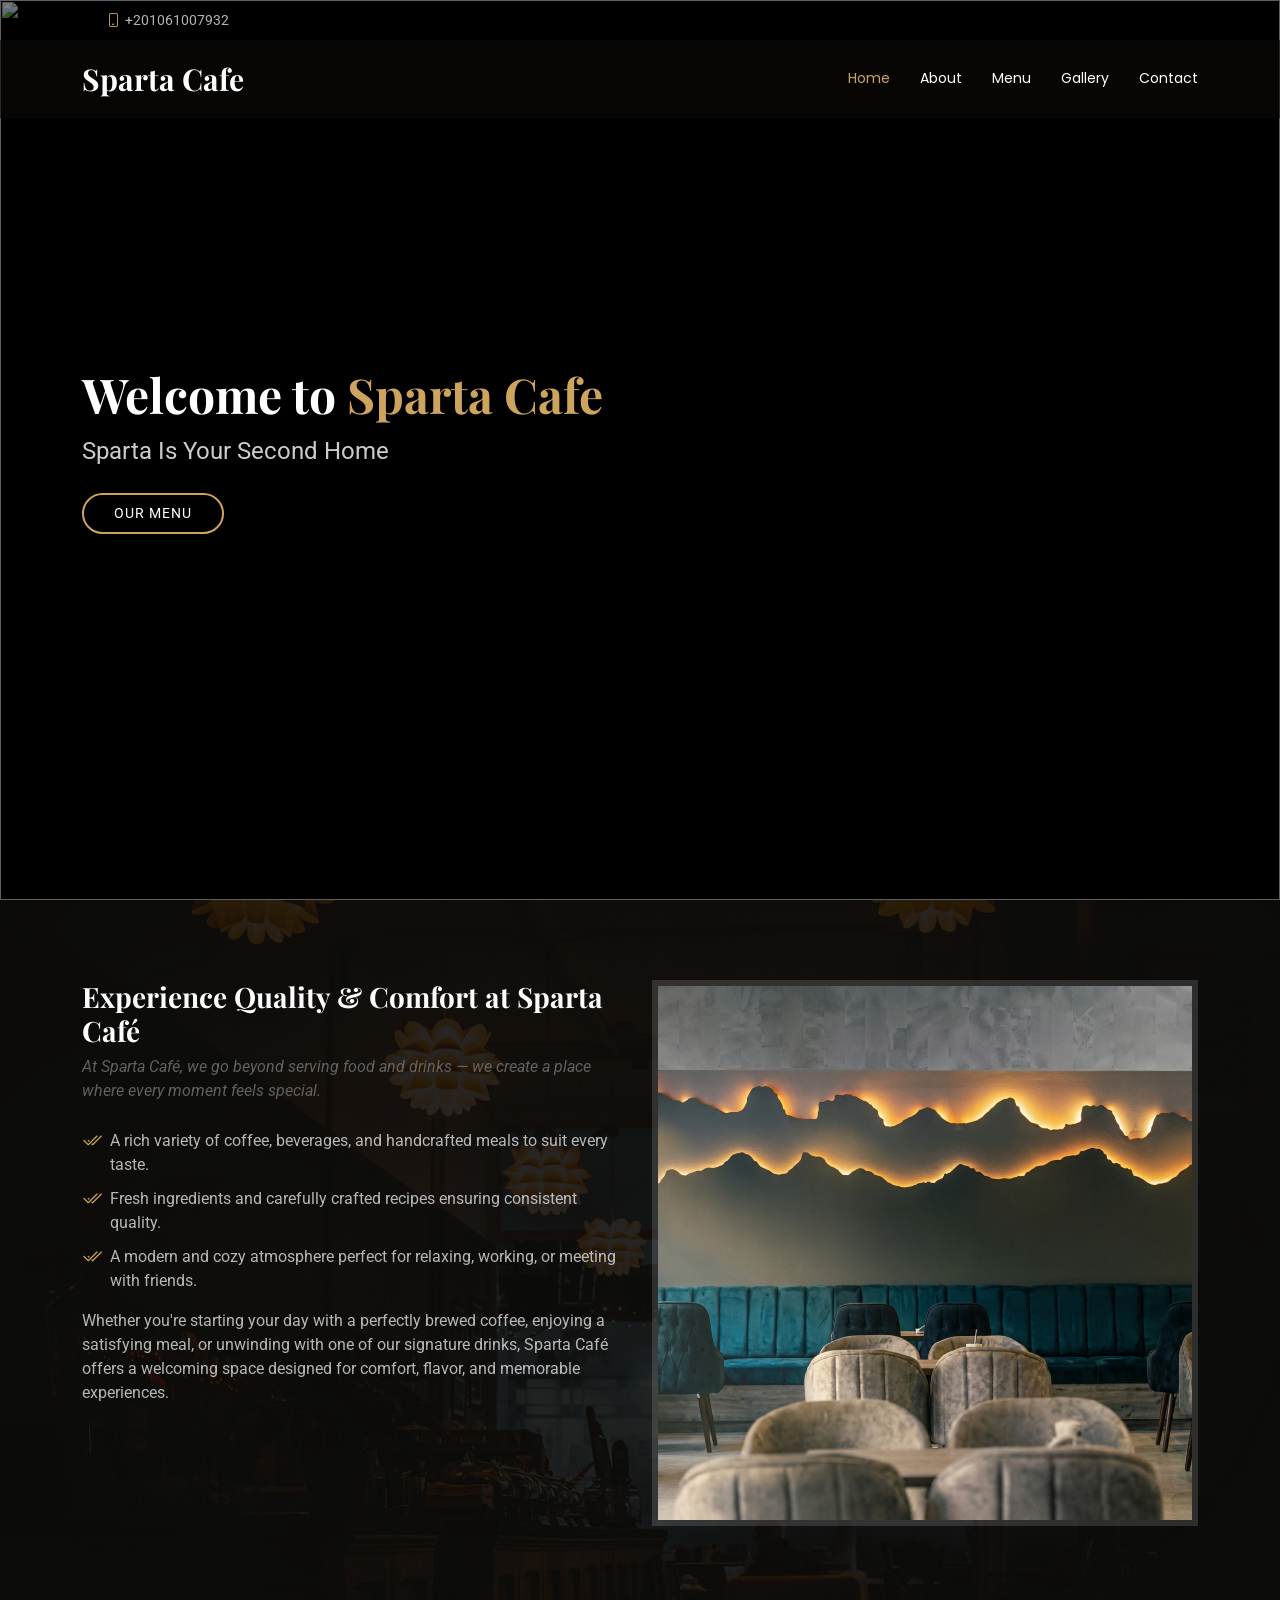
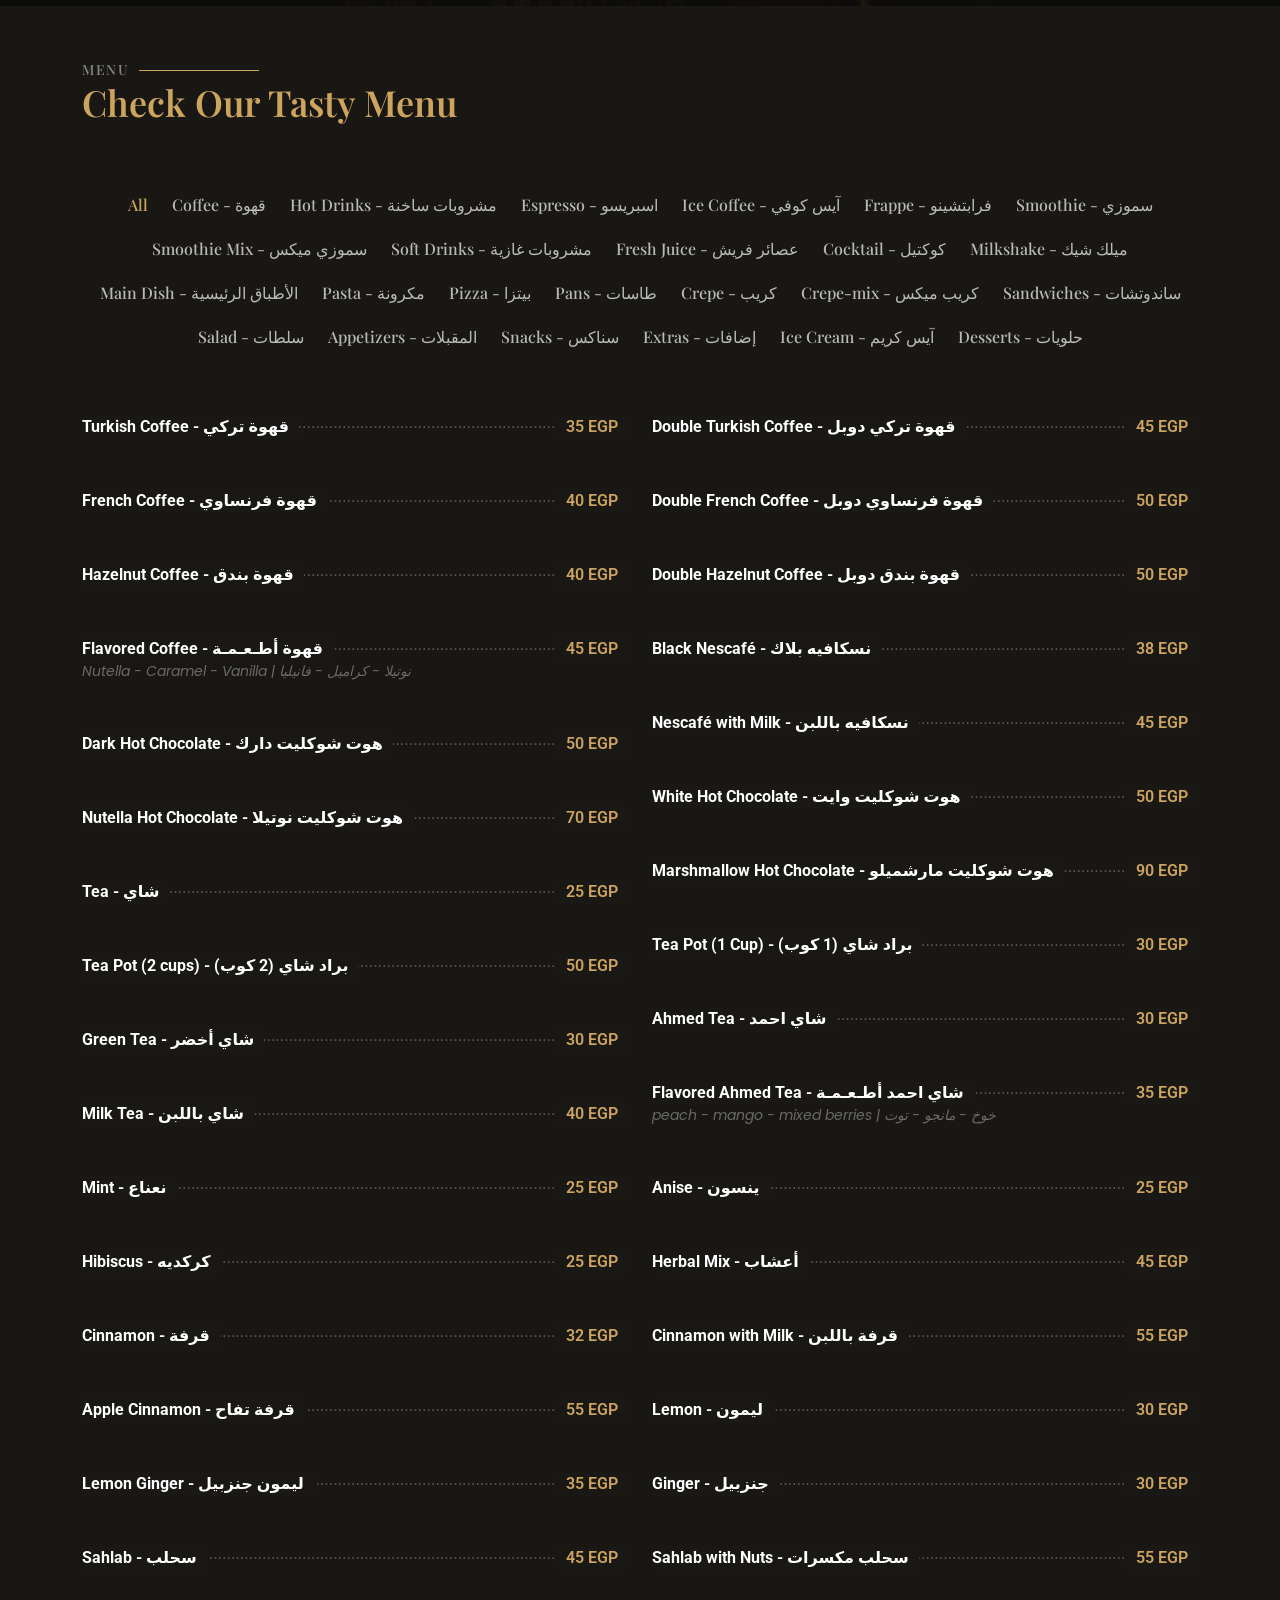
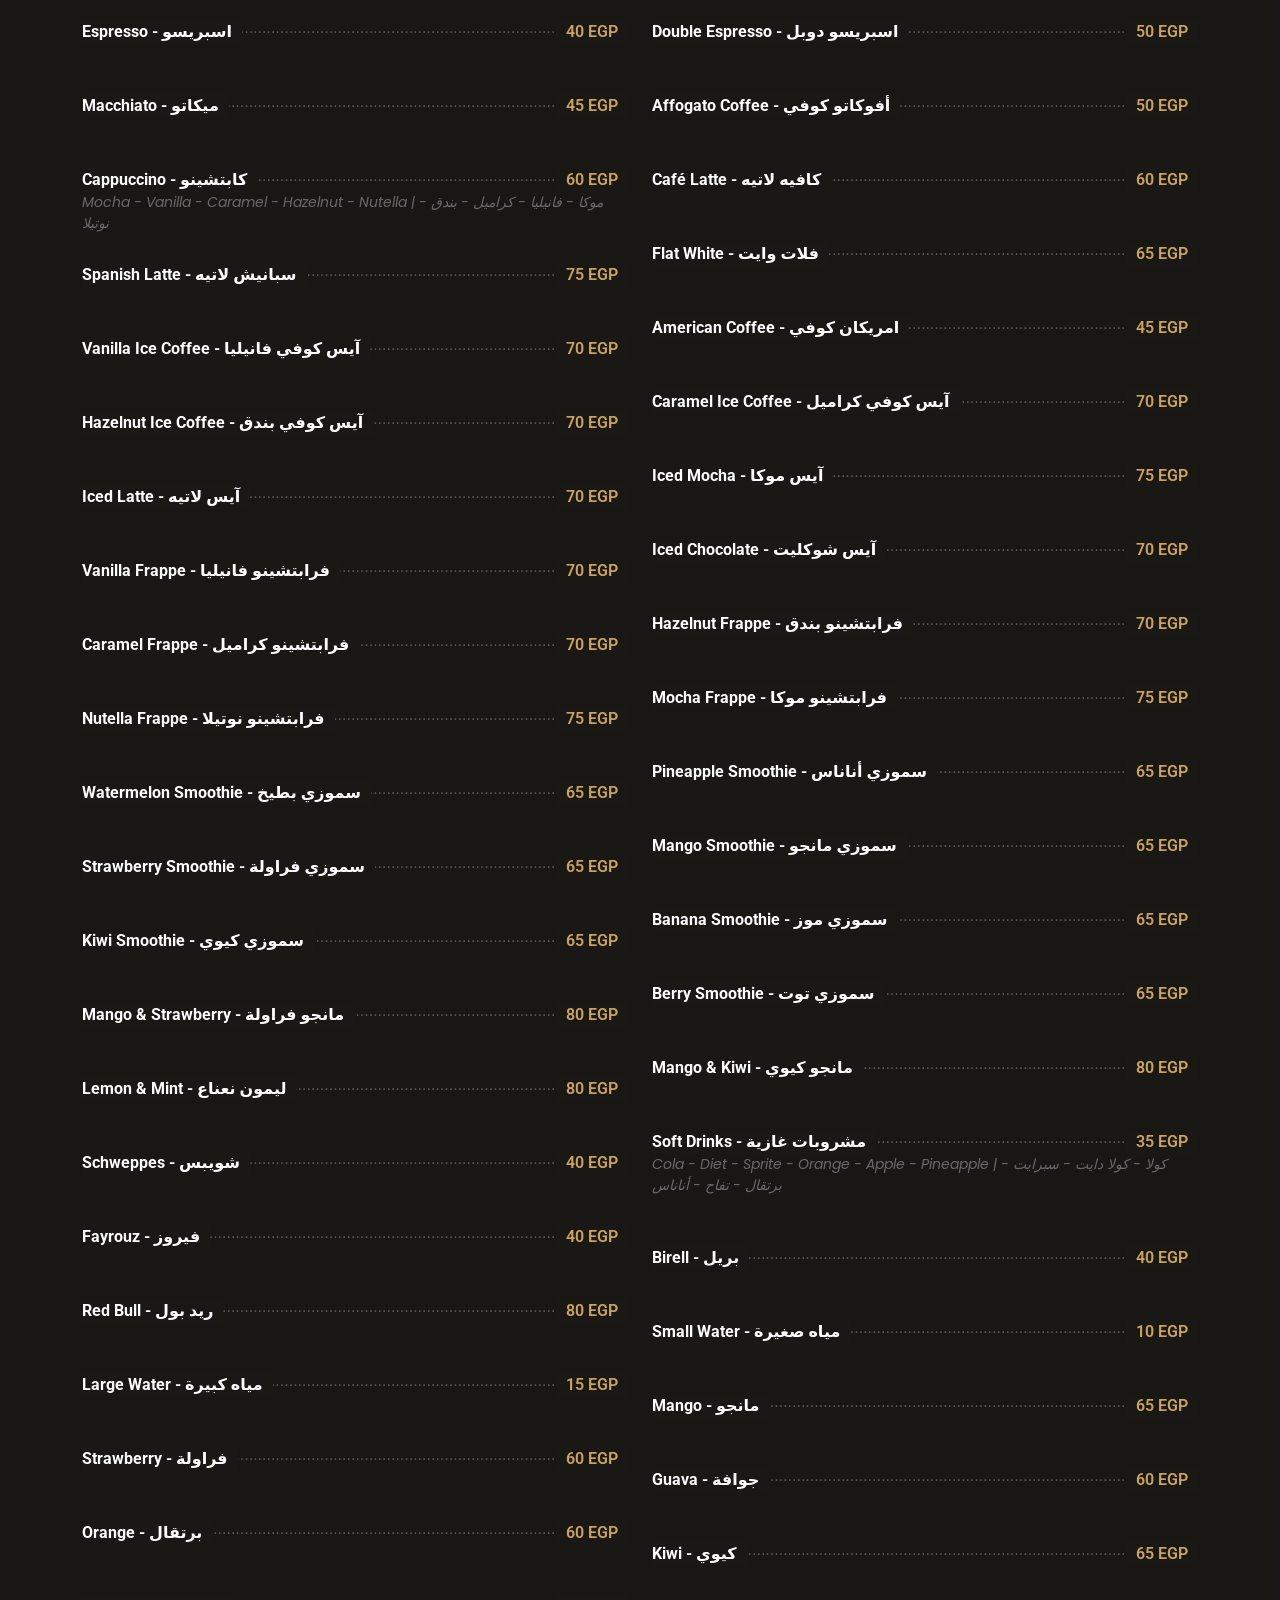
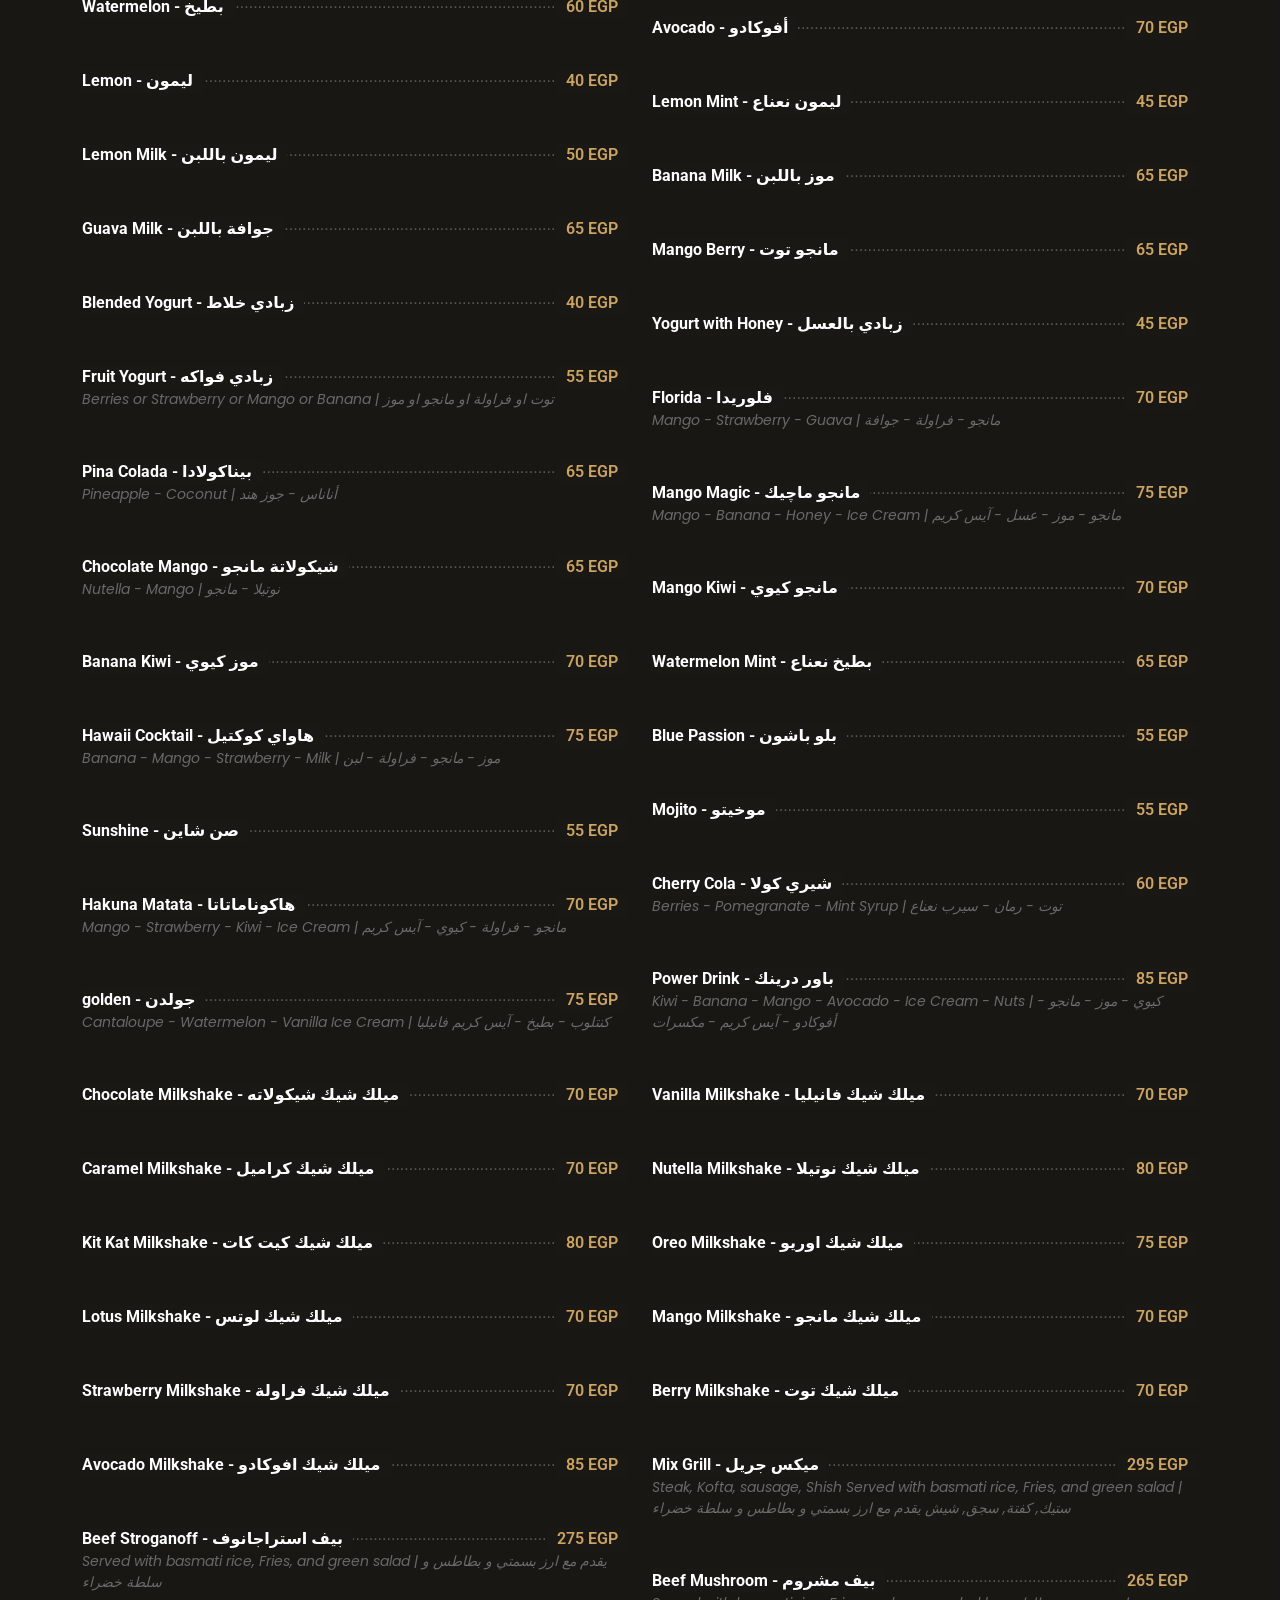
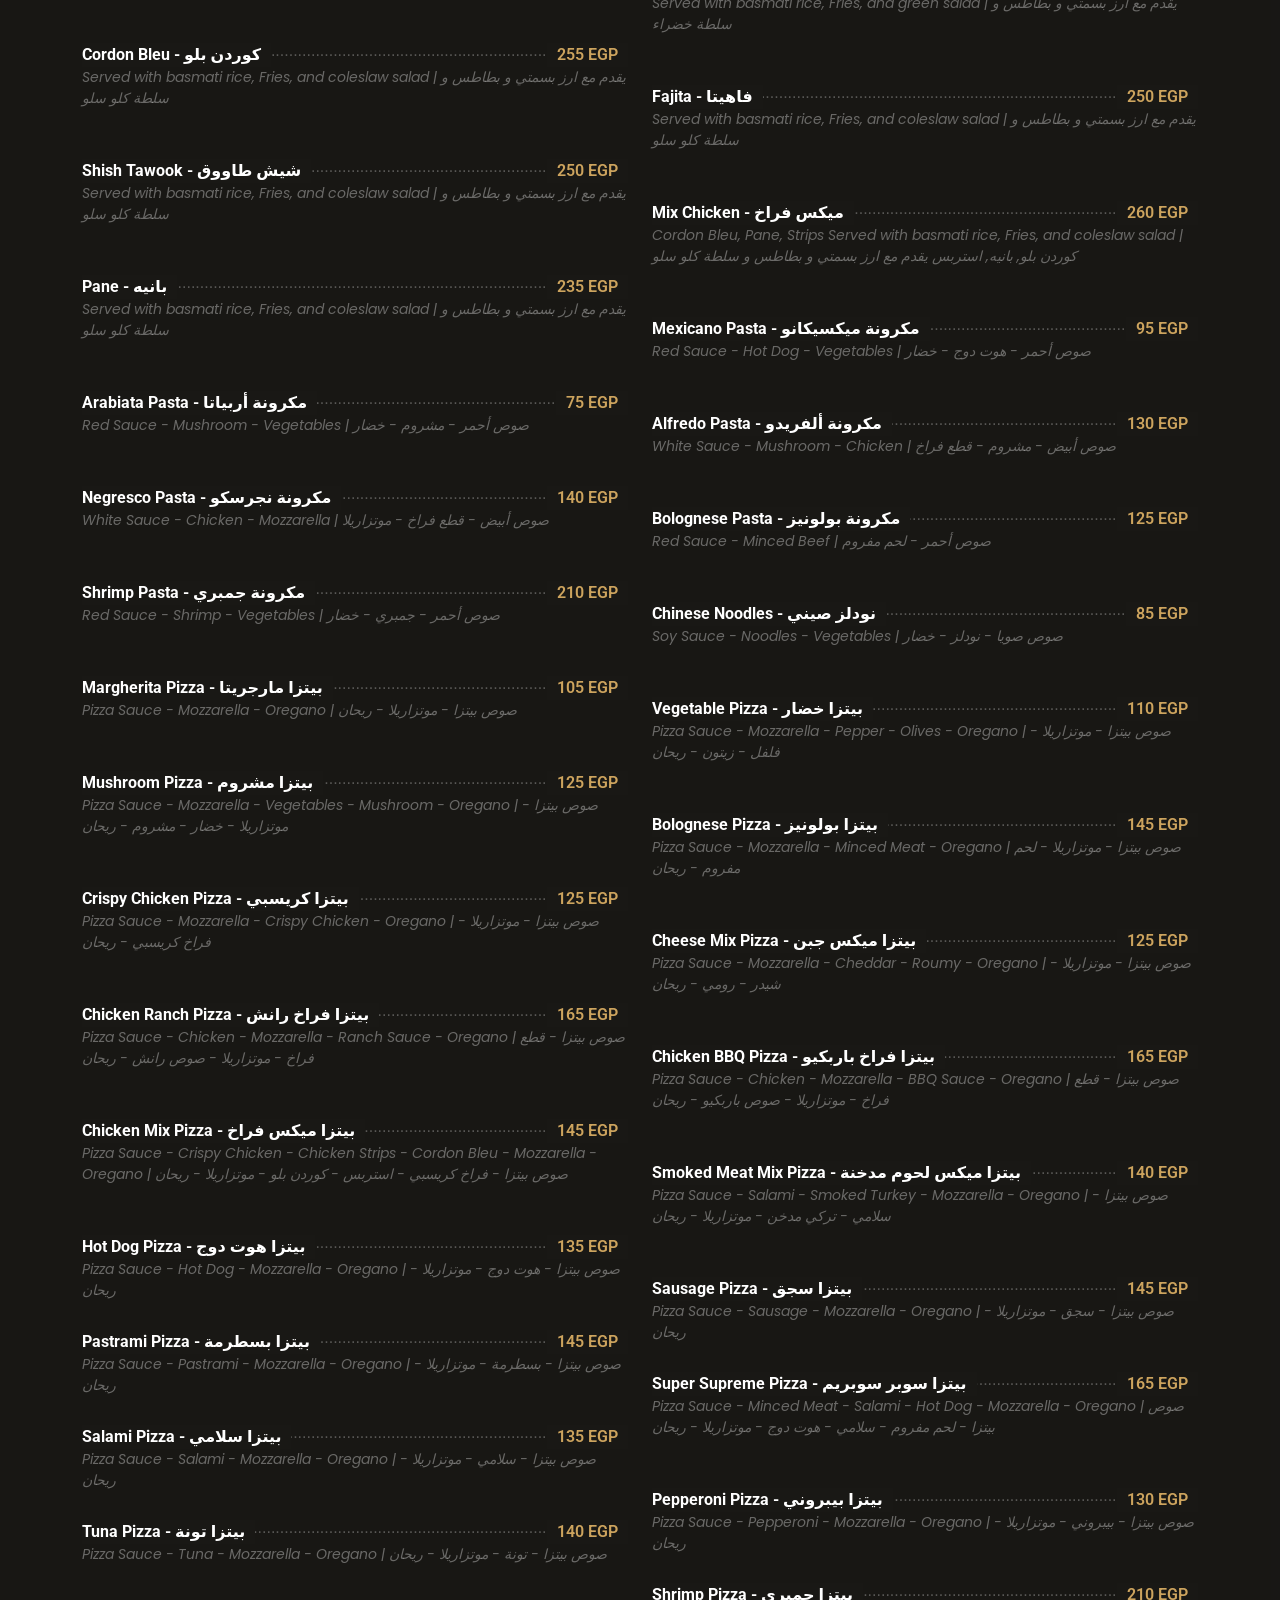
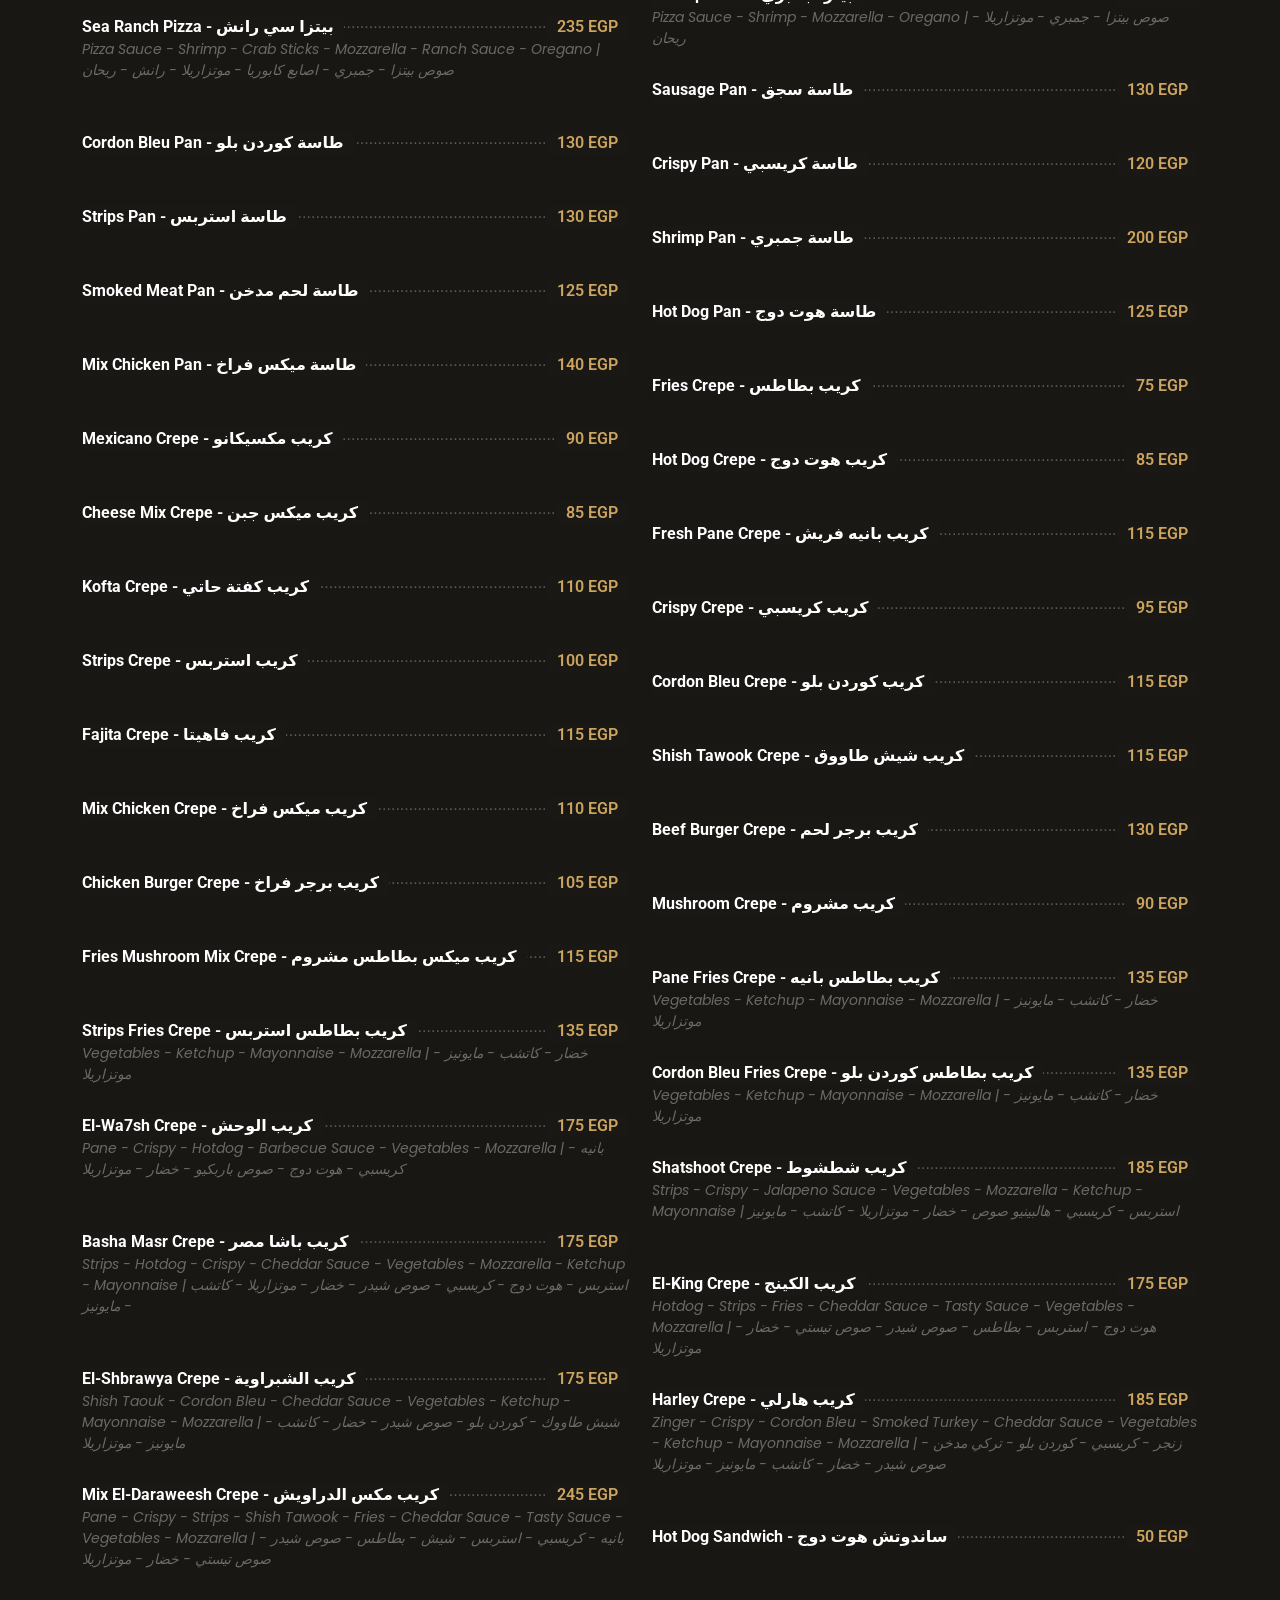
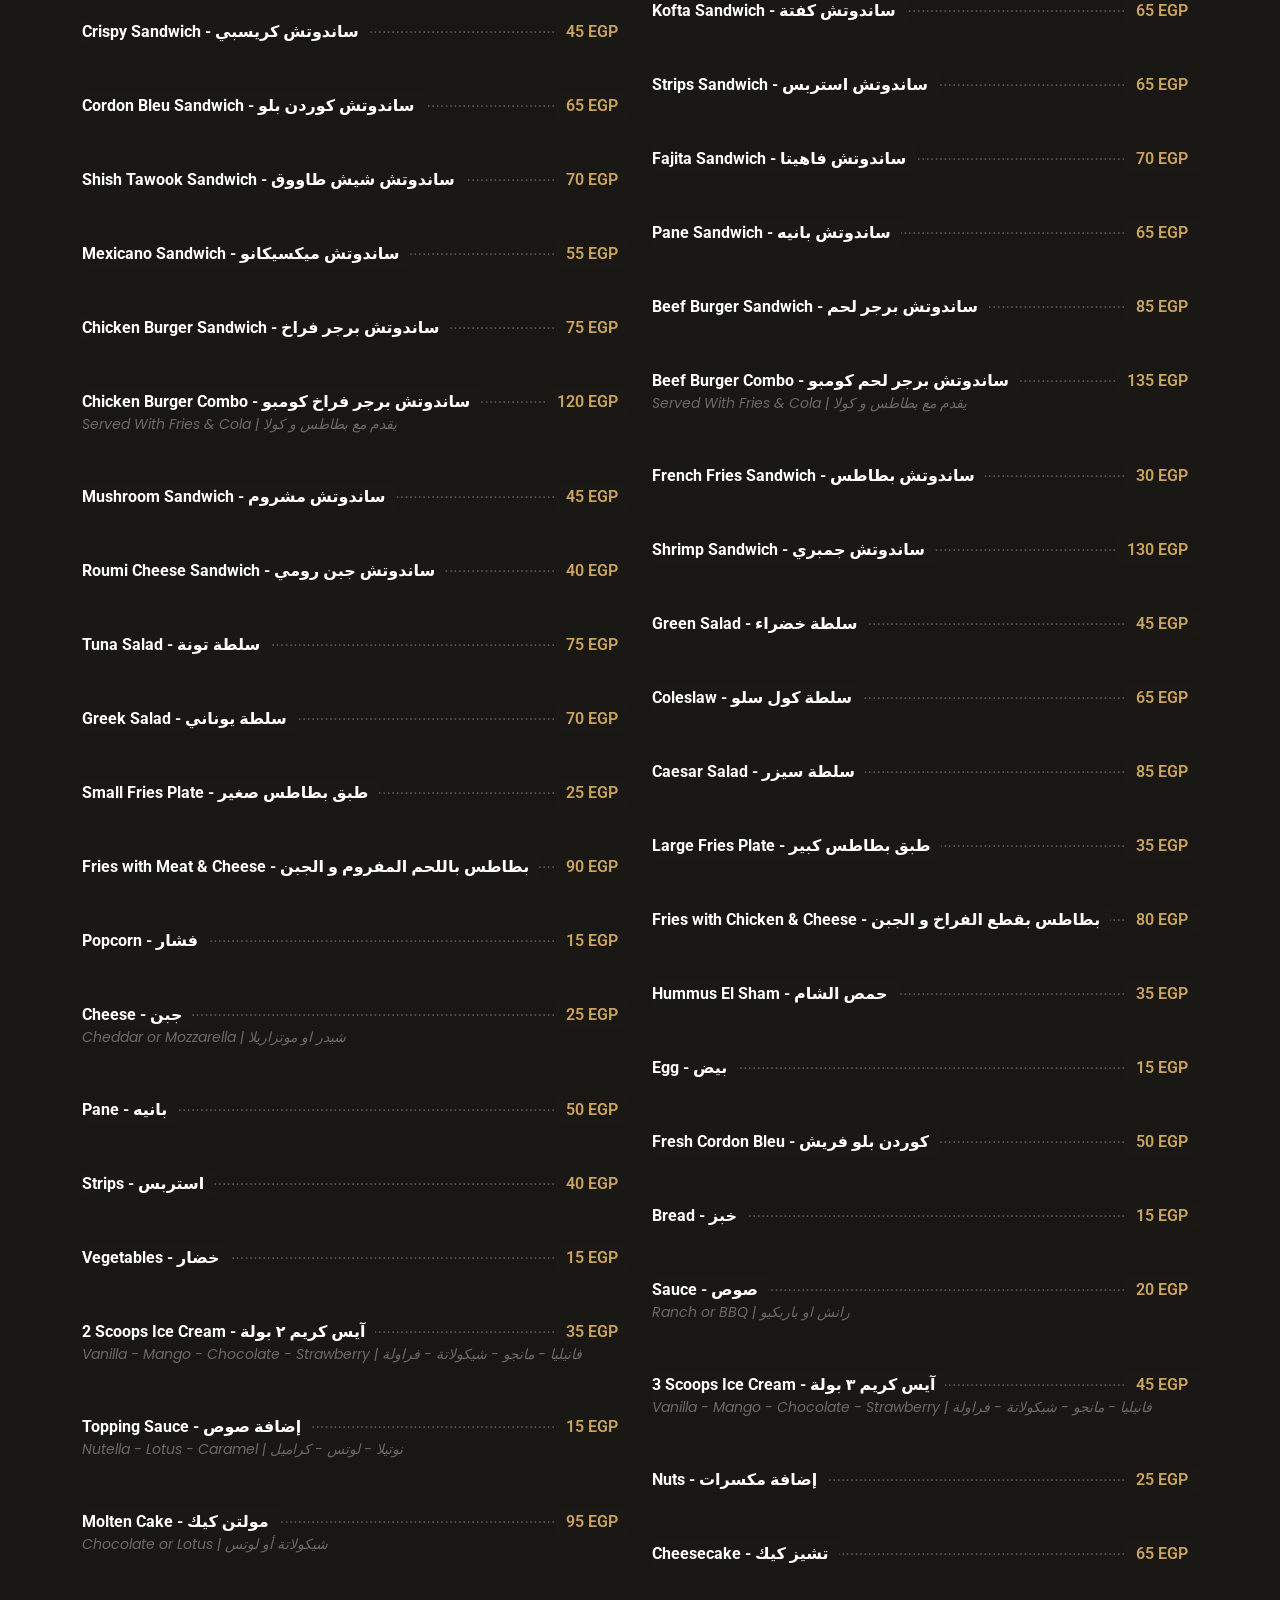
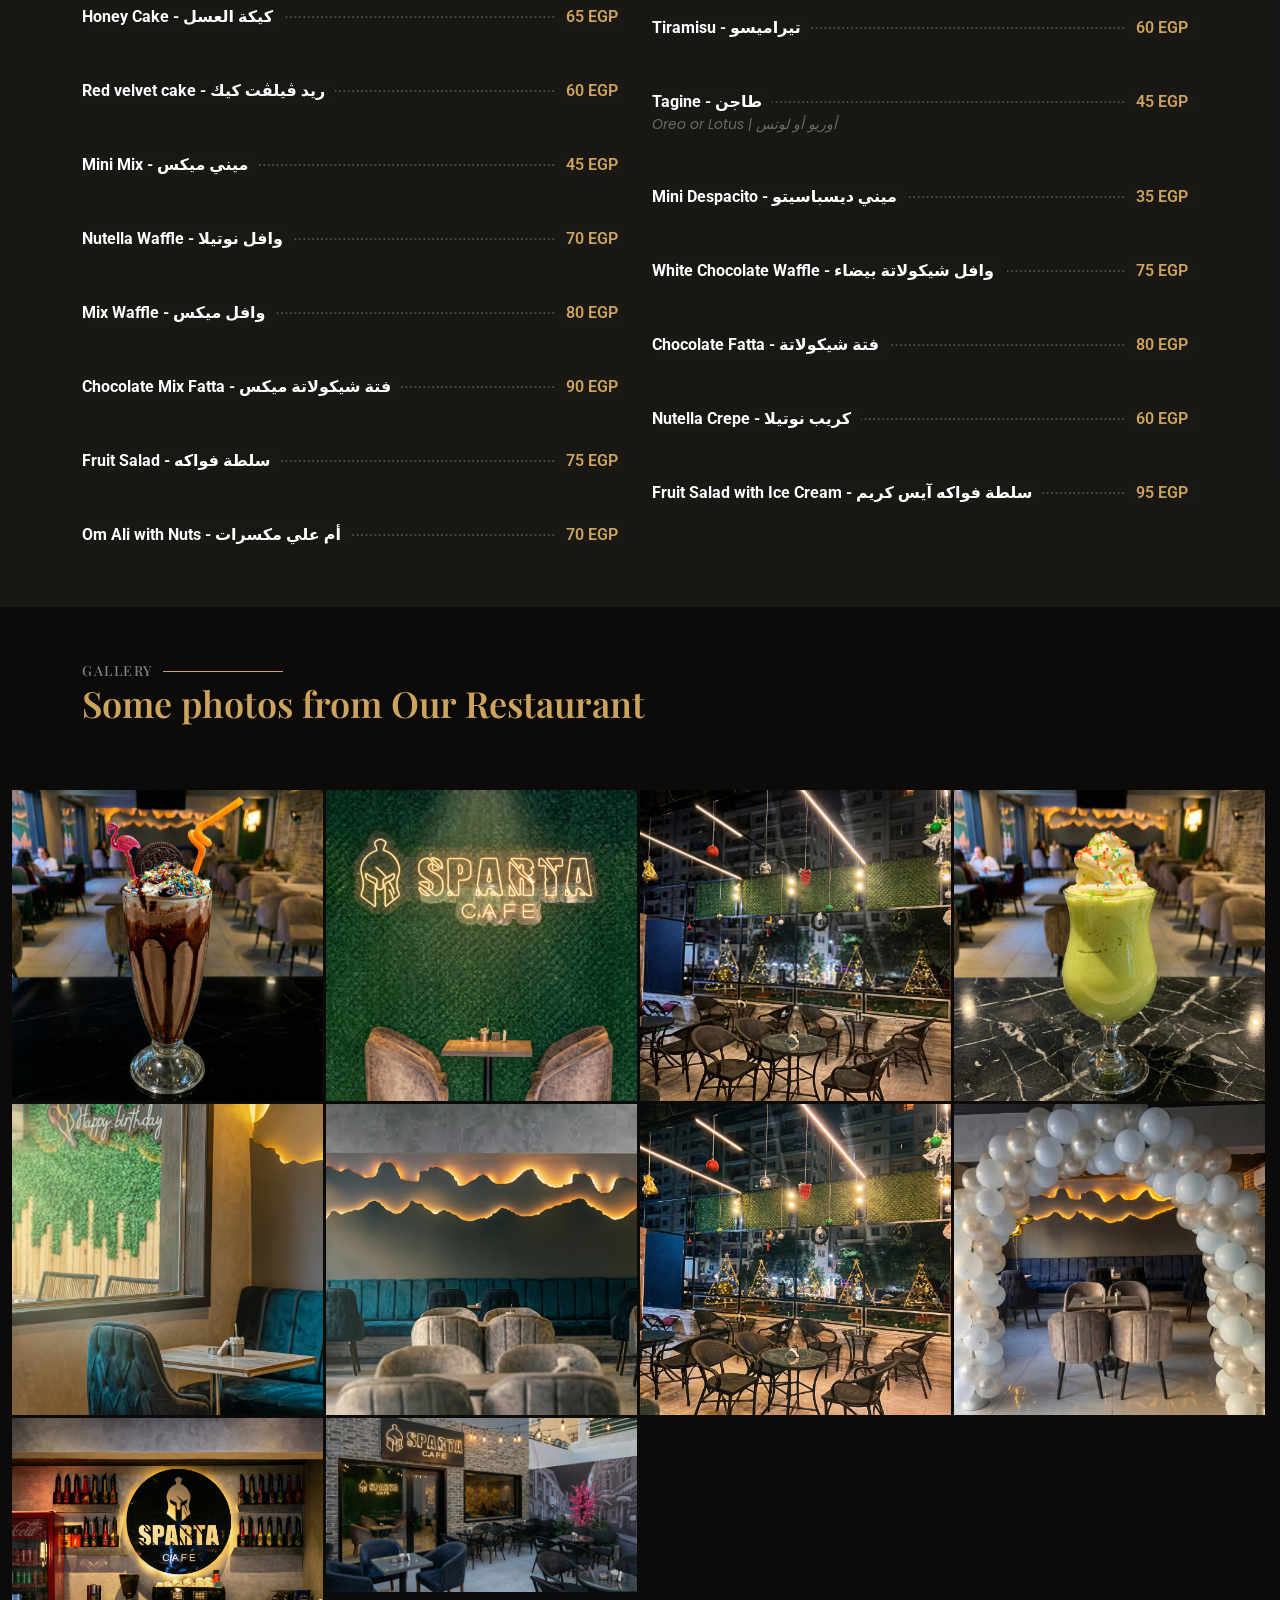
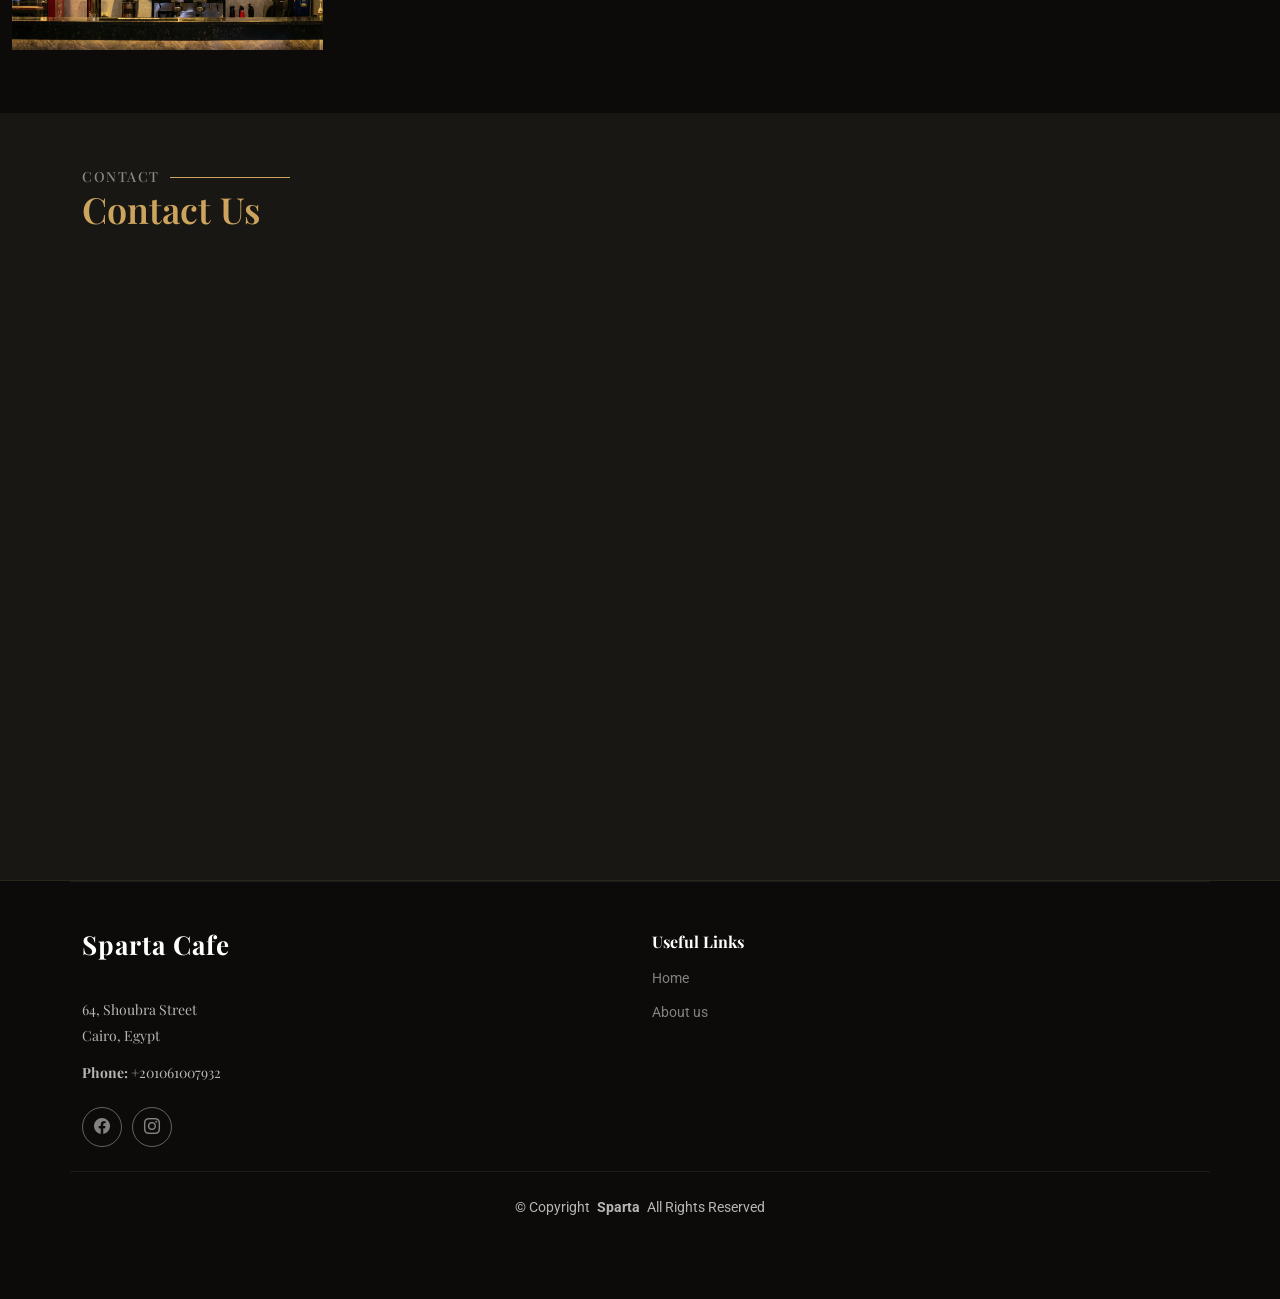
==== index.html @ 42f2d179 "first commit" ====
<!DOCTYPE html>
<html lang="en">

<head>
  <meta charset="utf-8">
  <meta content="width=device-width, initial-scale=1.0" name="viewport">
  <title>Index - Restaurantly Bootstrap Template</title>
  <meta name="description" content="">
  <meta name="keywords" content="">

  <!-- Favicons -->
  <link href="assets/img/favicon.png" rel="icon">
  <link href="assets/img/apple-touch-icon.png" rel="apple-touch-icon">

  <!-- Fonts -->
  <link href="https://fonts.googleapis.com" rel="preconnect">
  <link href="https://fonts.gstatic.com" rel="preconnect" crossorigin>
  <link href="https://fonts.googleapis.com/css2?family=Roboto:ital,wght@0,100;0,300;0,400;0,500;0,700;0,900;1,100;1,300;1,400;1,500;1,700;1,900&family=Poppins:ital,wght@0,100;0,200;0,300;0,400;0,500;0,600;0,700;0,800;0,900;1,100;1,200;1,300;1,400;1,500;1,600;1,700;1,800;1,900&family=Playfair+Display:ital,wght@0,400;0,500;0,600;0,700;0,800;0,900;1,400;1,500;1,600;1,700;1,800;1,900&display=swap" rel="stylesheet">

  <!-- Vendor CSS Files -->
  <link href="assets/vendor/bootstrap/css/bootstrap.min.css" rel="stylesheet">
  <link href="assets/vendor/bootstrap-icons/bootstrap-icons.css" rel="stylesheet">
  <link href="assets/vendor/aos/aos.css" rel="stylesheet">
  <link href="assets/vendor/glightbox/css/glightbox.min.css" rel="stylesheet">
  <link href="assets/vendor/swiper/swiper-bundle.min.css" rel="stylesheet">

  <!-- Main CSS File -->
  <link href="assets/css/main.css" rel="stylesheet">

  <!-- =======================================================
  * Template Name: Restaurantly
  * Template URL: https://bootstrapmade.com/restaurantly-restaurant-template/
  * Updated: Aug 07 2024 with Bootstrap v5.3.3
  * Author: BootstrapMade.com
  * License: https://bootstrapmade.com/license/
  ======================================================== -->
</head>

<body class="index-page">

  <header id="header" class="header fixed-top">

    <div class="topbar d-flex align-items-center">
      <div class="container d-flex justify-content-center justify-content-md-between">
        <div class="contact-info d-flex align-items-center">
          <i class="bi bi-phone d-flex align-items-center ms-4"><span>+201061007932</span></i>
        </div>
        <div class="languages d-none d-md-flex align-items-center">
       
        </div>
      </div>
    </div><!-- End Top Bar -->

    <div class="branding d-flex align-items-cente">

      <div class="container position-relative d-flex align-items-center justify-content-between">
        <a href="index.html" class="logo d-flex align-items-center me-auto me-xl-0">
          <!-- Uncomment the line below if you also wish to use an image logo -->
          <!-- <img src="assets/img/logo.png" alt=""> -->
          <h1 class="sitename">Sparta Cafe</h1>
        </a>

        <nav id="navmenu" class="navmenu">
          <ul>
            <li><a href="#hero" class="active">Home<br></a></li>
            <li><a href="#about">About</a></li>
            <li><a href="#menu">Menu</a></li>
            <li><a href="#gallery">Gallery</a></li>
          
            <li><a href="#contact">Contact</a></li>
          </ul>
          <i class="mobile-nav-toggle d-xl-none bi bi-list"></i>
        </nav>


      </div>

    </div>

  </header>

  <main class="main">

    <!-- Hero Section -->
    <section id="hero" class="hero section dark-background">

      <img src="assets/img/sparta/12.png" alt="" data-aos="fade-in">

      <div class="container hero-content">
        <div class="row">
          <div class="col-lg-8 d-flex flex-column align-items-center align-items-lg-start">
            <h2 data-aos="fade-up" data-aos-delay="100">Welcome to <span>Sparta Cafe</span></h2>
            <p data-aos="fade-up" data-aos-delay="200">Sparta Is Your Second Home</p>
            <div class="d-flex mt-4" data-aos="fade-up" data-aos-delay="300">
              <a href="#menu" class="cta-btn">Our Menu</a>
            </div>
          </div>
          <div class="col-lg-4 d-flex align-items-center justify-content-center mt-5 mt-lg-0">
          </div>
        </div>
      </div>

    </section><!-- /Hero Section -->

    <!-- About Section -->
    <section id="about" class="about section">

      <div class="container" data-aos="fade-up" data-aos-delay="100">
    
        <div class="row gy-4">
          <div class="col-lg-6 order-1 order-lg-2">
            <img src="assets/img/sparta/08.png" class="img-fluid about-img" alt="Sparta Cafe">
          </div>
    
          <div class="col-lg-6 order-2 order-lg-1 content">
            <h3>Experience Quality & Comfort at Sparta Café</h3>
    
            <p class="fst-italic">
              At Sparta Café, we go beyond serving food and drinks — we create a place where every moment feels special.
            </p>
    
            <ul>
              <li>
                <i class="bi bi-check2-all"></i>
                <span>A rich variety of coffee, beverages, and handcrafted meals to suit every taste.</span>
              </li>
              <li>
                <i class="bi bi-check2-all"></i>
                <span>Fresh ingredients and carefully crafted recipes ensuring consistent quality.</span>
              </li>
              <li>
                <i class="bi bi-check2-all"></i>
                <span>A modern and cozy atmosphere perfect for relaxing, working, or meeting with friends.</span>
              </li>
            </ul>
    
            <p>
              Whether you're starting your day with a perfectly brewed coffee, enjoying a satisfying meal, 
              or unwinding with one of our signature drinks, Sparta Café offers a welcoming space designed 
              for comfort, flavor, and memorable experiences.
            </p>
          </div>
        </div>
    
      </div>
    
    </section><!-- /About Section -->

  

    <!-- Menu Section -->
    <section id="menu" class="menu section">

      <!-- Section Title -->
      <div class="container section-title" data-aos="fade-up">
        <h2>Menu</h2>
        <p>Check Our Tasty Menu</p>
      </div>
      <!-- End Section Title -->
    
      <div class="container isotope-layout"
           data-default-filter="*"
           data-layout="masonry"
           data-sort="original-order">
    
        <!-- Filters -->
        <div class="row" data-aos="fade-up" data-aos-delay="100">
          <div class="col-lg-12 d-flex justify-content-center">
            <ul class="menu-filters isotope-filters" id="menu-filters">
              <!-- ✅ Dynamic Categories will be injected here -->
            </ul>
          </div>
        </div>
        <!-- End Menu Filters -->
    
        <!-- Menu Items -->
        <div class="row isotope-container"
             id="menu-container"
             data-aos="fade-up"
             data-aos-delay="200">
    
          <!-- ✅ Dynamic Menu Items will be injected here -->
    
        </div>
        <!-- End Menu Container -->
    
      </div>
    
    </section>
    <!-- /Menu Section -->


 



    <!-- Gallery Section -->
    <section id="gallery" class="gallery section">

      <div class="container section-title" data-aos="fade-up">
        <h2>Gallery</h2>
        <p>Some photos from Our Restaurant</p>
      </div>
    
      <div class="container-fluid" data-aos="fade-up" data-aos-delay="100">
    
        <div class="row g-0" id="gallery-container">
          <!-- ✅ Images will be injected here -->
        </div>
    
      </div>
    
    </section>
    <!-- /Gallery Section -->


    <!-- Contact Section -->
    <section id="contact" class="contact section">

      <!-- Section Title -->
      <div class="container section-title" data-aos="fade-up">
        <h2>Contact</h2>
        <p>Contact Us</p>
      </div><!-- End Section Title -->

      <div class="mb-5" data-aos="fade-up" data-aos-delay="200">
        <iframe style="border:0; width: 100%; height: 400px;" src="https://www.google.com/maps/embed?pb=!1m18!1m12!1m3!1d3452.6665492237526!2d31.242230211204763!3d30.07509121701323!2m3!1f0!2f0!3f0!3m2!1i1024!2i768!4f13.1!3m3!1m2!1s0x14584136cc9bfe95%3A0xee0a5bc6f4fe3582!2sSparta%20Cafe!5e0!3m2!1sen!2seg!4v1774651443838!5m2!1sen!2seg" frameborder="0" allowfullscreen="" loading="lazy" referrerpolicy="no-referrer-when-downgrade"></iframe>
      </div><!-- End Google Maps -->

      <div class="container" data-aos="fade-up" data-aos-delay="100">

        <div class="row">

          <div class="col-lg-4 col-md-6">
            <div class="info-item d-flex" data-aos="fade-up" data-aos-delay="300">
              <i class="bi bi-geo-alt flex-shrink-0"></i>
              <div>
                <h3>Location</h3>
                <p>64 shoubra, street</p>
              </div>
            </div>
          </div>
        
          <div class="col-lg-4 col-md-6">
            <div class="info-item d-flex" data-aos="fade-up" data-aos-delay="400">
              <i class="bi bi-clock flex-shrink-0"></i>
              <div>
                <h3>Open Hours</h3>
                <p>Saturday-Friday:<br>11:00 AM - 12:00 AM</p>
              </div>
            </div>
          </div>
        
          <div class="col-lg-4 col-md-6">
            <div class="info-item d-flex" data-aos="fade-up" data-aos-delay="500">
              <i class="bi bi-telephone flex-shrink-0"></i>
              <div>
                <h3>Call Us</h3>
                <p>+201061007932</p>
              </div>
            </div>
          </div>
        


        </div>

      </div>

    </section><!-- /Contact Section -->

  </main>

  <footer id="footer" class="footer">

    <div class="container footer-top">
      <div class="row gy-4">
        <div class="col-lg-6 col-md-6 footer-about">
          <a href="index.html" class="logo d-flex align-items-center">
            <span class="sitename">Sparta Cafe</span>
          </a>
          <div class="footer-contact pt-3">
            <p>64, Shoubra Street</p>
            <p>Cairo, Egypt</p>
            <p class="mt-3"><strong>Phone:</strong> <span>+201061007932</span></p>
          </div>
          <div class="social-links d-flex mt-4">
            <a href="https://www.facebook.com/ELMassaCafe/?ref=PROFILE_EDIT_xav_ig_profile_page_web#" target="_blank"><i class="bi bi-facebook"></i></a>
            <a href="https://www.instagram.com/sparta.cafe?utm_source=ig_web_button_share_sheet&igsh=ZDNlZDc0MzIxNw==" target="_blank"><i class="bi bi-instagram"></i></a>
          </div>
        </div>

        <div class="col-lg-6 col-md-6 footer-links">
          <h4>Useful Links</h4>
          <ul>
            <li><a href="#">Home</a></li>
            <li><a href="#">About us</a></li>
          </ul>
        </div>

       

      

      </div>
    </div>

    <div class="container copyright text-center mt-4">
      <p>© <span>Copyright</span> <strong class="px-1 sitename">Sparta</strong> <span>All Rights Reserved</span></p>
      <div class="credits">
        <!-- All the links in the footer should remain intact. -->
        <!-- You can delete the links only if you've purchased the pro version. -->
        <!-- Licensing information: https://bootstrapmade.com/license/ -->
        <!-- Purchase the pro version with working PHP/AJAX contact form: [buy-url] -->
      </div>
    </div>

  </footer>

  <!-- Scroll Top -->
  <a href="#" id="scroll-top" class="scroll-top d-flex align-items-center justify-content-center"><i class="bi bi-arrow-up-short"></i></a>

  <!-- Preloader -->
  <div id="preloader"></div>

  <!-- Vendor JS Files -->
  <script src="assets/vendor/bootstrap/js/bootstrap.bundle.min.js"></script>
  <script src="assets/vendor/php-email-form/validate.js"></script>
  <script src="assets/vendor/aos/aos.js"></script>
  <script src="assets/vendor/glightbox/js/glightbox.min.js"></script>
  <script src="assets/vendor/imagesloaded/imagesloaded.pkgd.min.js"></script>
  <script src="assets/vendor/isotope-layout/isotope.pkgd.min.js"></script>
  <script src="assets/vendor/swiper/swiper-bundle.min.js"></script>

  <!-- Main JS File -->
  <script src="assets/js/main.js"></script>

  <script src="https://unpkg.com/isotope-layout@3/dist/isotope.pkgd.min.js"></script>

  <script>
    document.addEventListener("DOMContentLoaded", function () {
    
      fetch('gallery.json') // adjust path if needed
        .then(res => res.json())
        .then(data => {
    
          const container = document.getElementById('gallery-container');
    
          data.forEach(item => {
    
            const col = document.createElement('div');
            col.className = "col-lg-3 col-md-4";
    
            col.innerHTML = `
              <div class="gallery-item">
                <a href="${item.src}" class="glightbox" data-gallery="images-gallery">
                  <img src="${item.src}" class="img-fluid" alt="">
                </a>
              </div>
            `;
    
            container.appendChild(col);
          });
    
          // ✅ Reinitialize GLightbox after dynamic load
          if (typeof GLightbox !== "undefined") {
            GLightbox({
              selector: '.glightbox'
            });
          }
    
          // ✅ Refresh AOS (optional)
          if (typeof AOS !== "undefined") {
            AOS.refresh();
          }
    
        })
        .catch(err => console.error("Gallery error:", err));
    
    });
    </script>
    
  <script>
    document.addEventListener("DOMContentLoaded", function () {
    
      fetch('menu.json')
        .then(res => res.json())
        .then(data => {
    
          const filtersContainer = document.getElementById('menu-filters');
          const menuContainer = document.getElementById('menu-container');
    
          // =========================
          // ✅ 1. Render Categories
          // =========================
    
          // Add "All"
          const allBtn = document.createElement('li');
          allBtn.textContent = "All";
          allBtn.setAttribute('data-filter', '*');
          allBtn.classList.add('filter-active');
          filtersContainer.appendChild(allBtn);
    
          // Add dynamic categories
          data.categories.forEach(cat => {
            const li = document.createElement('li');
            li.textContent = cat.name;
            li.setAttribute('data-filter', `.filter-${cat.id}`);
            filtersContainer.appendChild(li);
          });
    
          // =========================
          // ✅ 2. Render Menu Items
          // =========================
    
          data.items.forEach(item => {
            const div = document.createElement('div');
    
            div.className = `col-lg-6 menu-item isotope-item filter-${item.category}`;
    
            div.innerHTML = `
              <div class="menu-content">
                <a href="#">${item.name}</a>
                <span>${item.price}</span>
              </div>
              <div class="menu-ingredients">
                ${item.ingredients}
              </div>
            `;
    
            menuContainer.appendChild(div);
          });
    
          // =========================
          // ✅ 3. Init Isotope
          // =========================
    
          const iso = new Isotope('.isotope-container', {
            itemSelector: '.isotope-item',
            layoutMode: 'masonry'
          });
    
          // =========================
          // ✅ 4. Filter Click Events
          // =========================
    
          const filters = document.querySelectorAll('#menu-filters li');
    
          filters.forEach(btn => {
            btn.addEventListener('click', function () {
    
              // remove active class
              filters.forEach(el => el.classList.remove('filter-active'));
              this.classList.add('filter-active');
    
              const filterValue = this.getAttribute('data-filter');
              iso.arrange({ filter: filterValue });
    
            });
          });
    
          // =========================
          // ✅ 5. Refresh AOS (optional)
          // =========================
          if (typeof AOS !== "undefined") {
            AOS.refresh();
          }
    
        })
        .catch(err => console.error("Error loading menu:", err));
    
    });
    </script>

</body>

</html>
---- assets/css/main.css ----
/**
* Template Name: Restaurantly
* Template URL: https://bootstrapmade.com/restaurantly-restaurant-template/
* Updated: Aug 07 2024 with Bootstrap v5.3.3
* Author: BootstrapMade.com
* License: https://bootstrapmade.com/license/
*/

/*--------------------------------------------------------------
# Font & Color Variables
# Help: https://bootstrapmade.com/color-system/
--------------------------------------------------------------*/
/* Fonts */
:root {
  --default-font: "Roboto",  system-ui, -apple-system, "Segoe UI", Roboto, "Helvetica Neue", Arial, "Noto Sans", "Liberation Sans", sans-serif, "Apple Color Emoji", "Segoe UI Emoji", "Segoe UI Symbol", "Noto Color Emoji";
  --heading-font: "Playfair Display",  sans-serif;
  --nav-font: "Poppins",  sans-serif;
}

/* Global Colors - The following color variables are used throughout the website. Updating them here will change the color scheme of the entire website */
:root { 
  --background-color: #0c0b09; /* Background color for the entire website, including individual sections */
  --default-color: rgba(255, 255, 255, 0.7); /* Default color used for the majority of the text content across the entire website */
  --heading-color: #ffffff; /* Color for headings, subheadings and title throughout the website */
  --accent-color: #cda45e; /* Accent color that represents your brand on the website. It's used for buttons, links, and other elements that need to stand out */
  --surface-color: #29261f; /* The surface color is used as a background of boxed elements within sections, such as cards, icon boxes, or other elements that require a visual separation from the global background. */
  --contrast-color: #0c0b09; /* Contrast color for text, ensuring readability against backgrounds of accent, heading, or default colors. */
}

/* Nav Menu Colors - The following color variables are used specifically for the navigation menu. They are separate from the global colors to allow for more customization options */
:root {
  --nav-color: #ffffff;  /* The default color of the main navmenu links */
  --nav-hover-color: #cda45e; /* Applied to main navmenu links when they are hovered over or active */
  --nav-mobile-background-color: #29261f; /* Used as the background color for mobile navigation menu */
  --nav-dropdown-background-color: #29261f; /* Used as the background color for dropdown items that appear when hovering over primary navigation items */
  --nav-dropdown-color: #ffffff; /* Used for navigation links of the dropdown items in the navigation menu. */
  --nav-dropdown-hover-color: #cda45e; /* Similar to --nav-hover-color, this color is applied to dropdown navigation links when they are hovered over. */
}

/* Color Presets - These classes override global colors when applied to any section or element, providing reuse of the sam color scheme. */

.light-background {
  --background-color: #29261f;
  --surface-color: #464135;
}

.dark-background {
  --background-color: #000000;
  --default-color: #ffffff;
  --heading-color: #ffffff;
  --surface-color: #1a1a1a;
  --contrast-color: #ffffff;
}

/* Smooth scroll */
:root {
  scroll-behavior: smooth;
}

/*--------------------------------------------------------------
# General Styling & Shared Classes
--------------------------------------------------------------*/
body {
  color: var(--default-color);
  background-color: var(--background-color);
  font-family: var(--default-font);
}

a {
  color: var(--accent-color);
  text-decoration: none;
  transition: 0.3s;
}

a:hover {
  color: color-mix(in srgb, var(--accent-color), transparent 25%);
  text-decoration: none;
}

h1,
h2,
h3,
h4,
h5,
h6 {
  color: var(--heading-color);
  font-family: var(--heading-font);
}

/* PHP Email Form Messages
------------------------------*/
.php-email-form .error-message {
  display: none;
  background: #df1529;
  color: #ffffff;
  text-align: left;
  padding: 15px;
  margin-bottom: 24px;
  font-weight: 600;
}

.php-email-form .sent-message {
  display: none;
  color: #ffffff;
  background: #059652;
  text-align: center;
  padding: 15px;
  margin-bottom: 24px;
  font-weight: 600;
}

.php-email-form .loading {
  display: none;
  background: var(--surface-color);
  text-align: center;
  padding: 15px;
  margin-bottom: 24px;
}

.php-email-form .loading:before {
  content: "";
  display: inline-block;
  border-radius: 50%;
  width: 24px;
  height: 24px;
  margin: 0 10px -6px 0;
  border: 3px solid var(--accent-color);
  border-top-color: var(--surface-color);
  animation: php-email-form-loading 1s linear infinite;
}

@keyframes php-email-form-loading {
  0% {
    transform: rotate(0deg);
  }

  100% {
    transform: rotate(360deg);
  }
}

/* Pulsating Play Button
------------------------------*/
.pulsating-play-btn {
  width: 94px;
  height: 94px;
  background: radial-gradient(var(--accent-color) 50%, color-mix(in srgb, var(--accent-color), transparent 75%) 52%);
  border-radius: 50%;
  display: block;
  position: relative;
  overflow: hidden;
}

.pulsating-play-btn:before {
  content: "";
  position: absolute;
  width: 120px;
  height: 120px;
  animation-delay: 0s;
  animation: pulsate-play-btn 2s;
  animation-direction: forwards;
  animation-iteration-count: infinite;
  animation-timing-function: steps;
  opacity: 1;
  border-radius: 50%;
  border: 5px solid color-mix(in srgb, var(--accent-color), transparent 30%);
  top: -15%;
  left: -15%;
  background: rgba(198, 16, 0, 0);
}

.pulsating-play-btn:after {
  content: "";
  position: absolute;
  left: 50%;
  top: 50%;
  transform: translateX(-40%) translateY(-50%);
  width: 0;
  height: 0;
  border-top: 10px solid transparent;
  border-bottom: 10px solid transparent;
  border-left: 15px solid #fff;
  z-index: 100;
  transition: all 400ms cubic-bezier(0.55, 0.055, 0.675, 0.19);
}

.pulsating-play-btn:hover:before {
  content: "";
  position: absolute;
  left: 50%;
  top: 50%;
  transform: translateX(-40%) translateY(-50%);
  width: 0;
  height: 0;
  border: none;
  border-top: 10px solid transparent;
  border-bottom: 10px solid transparent;
  border-left: 15px solid #fff;
  z-index: 200;
  animation: none;
  border-radius: 0;
}

.pulsating-play-btn:hover:after {
  border-left: 15px solid var(--accent-color);
  transform: scale(20);
}

@keyframes pulsate-play-btn {
  0% {
    transform: scale(0.6, 0.6);
    opacity: 1;
  }

  100% {
    transform: scale(1, 1);
    opacity: 0;
  }
}

/*--------------------------------------------------------------
# Global Header
--------------------------------------------------------------*/
.header {
  --background-color: rgba(12, 11, 9, 0.61);
  color: var(--default-color);
  transition: all 0.5s;
  z-index: 997;
}

.header .topbar {
  height: 40px;
  padding: 0;
  font-size: 14px;
  transition: all 0.5s;
}

.header .topbar .contact-info i {
  font-style: normal;
  color: var(--accent-color);
}

.header .topbar .contact-info i a,
.header .topbar .contact-info i span {
  padding-left: 5px;
  color: var(--default-color);
}

@media (max-width: 575px) {

  .header .topbar .contact-info i a,
  .header .topbar .contact-info i span {
    font-size: 13px;
  }
}

.header .topbar .contact-info i a {
  line-height: 0;
  transition: 0.3s;
}

.header .topbar .contact-info i a:hover {
  color: var(--accent-color);
  text-decoration: underline;
}

.header .topbar .languages ul {
  display: flex;
  flex-wrap: wrap;
  list-style: none;
  padding: 0;
  margin: 0;
  color: var(--accent-color);
}

.header .topbar .languages ul a {
  color: var(--default-color);
}

.header .topbar .languages ul a:hover {
  color: var(--accent-color);
}

.header .topbar .languages ul li+li {
  padding-left: 10px;
}

.header .topbar .languages ul li+li::before {
  display: inline-block;
  padding-right: 10px;
  color: color-mix(in srgb, var(--default-color), transparent 10%);
  content: "/";
}

.header .branding {
  background-color: var(--background-color);
  min-height: 60px;
  padding: 10px 0;
  transition: 0.3s;
  border-bottom: 1px solid var(--background-color);
}

.header .logo {
  line-height: 1;
}

.header .logo img {
  max-height: 36px;
  margin-right: 8px;
}

.header .logo h1 {
  font-size: 30px;
  margin: 0;
  font-weight: 700;
  color: var(--heading-color);
}

.header .btn-book-a-table,
.header .btn-book-a-table:focus {
  color: var(--default-color);
  border: 2px solid var(--accent-color);
  text-transform: uppercase;
  font-size: 14px;
  padding: 6px 24px;
  margin: 0 5px 0 30px;
  border-radius: 50px;
  transition: 0.3s;
}

.header .btn-book-a-table:hover,
.header .btn-book-a-table:focus:hover {
  color: var(--default-color);
  background: var(--accent-color);
}

.scrolled .header .topbar {
  height: 0;
  visibility: hidden;
  overflow: hidden;
}

.scrolled .header .branding {
  border-color: color-mix(in srgb, var(--accent-color), transparent 80%);
}

/* Global Header on Scroll
------------------------------*/
.scrolled .header {
  --background-color: #0c0b09;
}

/*--------------------------------------------------------------
# Navigation Menu
--------------------------------------------------------------*/
/* Navmenu - Desktop */
@media (min-width: 1200px) {
  .navmenu {
    padding: 0;
  }

  .navmenu ul {
    margin: 0;
    padding: 0;
    display: flex;
    list-style: none;
    align-items: center;
  }

  .navmenu li {
    position: relative;
  }

  .navmenu a,
  .navmenu a:focus {
    color: var(--nav-color);
    padding: 18px 15px;
    font-size: 14px;
    font-family: var(--nav-font);
    font-weight: 400;
    display: flex;
    align-items: center;
    justify-content: space-between;
    white-space: nowrap;
    transition: 0.3s;
  }

  .navmenu a i,
  .navmenu a:focus i {
    font-size: 12px;
    line-height: 0;
    margin-left: 5px;
    transition: 0.3s;
  }

  .navmenu li:last-child a {
    padding-right: 0;
  }

  .navmenu li:hover>a,
  .navmenu .active,
  .navmenu .active:focus {
    color: var(--nav-hover-color);
  }

  .navmenu .dropdown ul {
    margin: 0;
    padding: 10px 0;
    background: var(--nav-dropdown-background-color);
    display: block;
    position: absolute;
    visibility: hidden;
    left: 14px;
    top: 130%;
    opacity: 0;
    transition: 0.3s;
    border-radius: 4px;
    z-index: 99;
  }

  .navmenu .dropdown ul li {
    min-width: 200px;
  }

  .navmenu .dropdown ul a {
    padding: 10px 20px;
    font-size: 15px;
    text-transform: none;
    color: var(--nav-dropdown-color);
  }

  .navmenu .dropdown ul a i {
    font-size: 12px;
  }

  .navmenu .dropdown ul a:hover,
  .navmenu .dropdown ul .active:hover,
  .navmenu .dropdown ul li:hover>a {
    color: var(--nav-dropdown-hover-color);
  }

  .navmenu .dropdown:hover>ul {
    opacity: 1;
    top: 100%;
    visibility: visible;
  }

  .navmenu .dropdown .dropdown ul {
    top: 0;
    left: -90%;
    visibility: hidden;
  }

  .navmenu .dropdown .dropdown:hover>ul {
    opacity: 1;
    top: 0;
    left: -100%;
    visibility: visible;
  }
}

/* Navmenu - Mobile */
@media (max-width: 1199px) {
  .mobile-nav-toggle {
    color: var(--nav-color);
    font-size: 28px;
    line-height: 0;
    margin-right: 10px;
    cursor: pointer;
    transition: color 0.3s;
  }

  .navmenu {
    padding: 0;
    z-index: 9997;
  }

  .navmenu ul {
    display: none;
    list-style: none;
    position: absolute;
    inset: 60px 20px 20px 20px;
    padding: 10px 0;
    margin: 0;
    border-radius: 6px;
    background-color: var(--nav-mobile-background-color);
    border: 1px solid color-mix(in srgb, var(--default-color), transparent 90%);
    overflow-y: auto;
    transition: 0.3s;
    z-index: 9998;
  }

  .navmenu a,
  .navmenu a:focus {
    color: var(--nav-dropdown-color);
    padding: 10px 20px;
    font-family: var(--nav-font);
    font-size: 17px;
    font-weight: 500;
    display: flex;
    align-items: center;
    justify-content: space-between;
    white-space: nowrap;
    transition: 0.3s;
  }

  .navmenu a i,
  .navmenu a:focus i {
    font-size: 12px;
    line-height: 0;
    margin-left: 5px;
    width: 30px;
    height: 30px;
    display: flex;
    align-items: center;
    justify-content: center;
    border-radius: 50%;
    transition: 0.3s;
    background-color: color-mix(in srgb, var(--accent-color), transparent 90%);
  }

  .navmenu a i:hover,
  .navmenu a:focus i:hover {
    background-color: var(--accent-color);
    color: var(--contrast-color);
  }

  .navmenu a:hover,
  .navmenu .active,
  .navmenu .active:focus {
    color: var(--nav-dropdown-hover-color);
  }

  .navmenu .active i,
  .navmenu .active:focus i {
    background-color: var(--accent-color);
    color: var(--contrast-color);
    transform: rotate(180deg);
  }

  .navmenu .dropdown ul {
    position: static;
    display: none;
    z-index: 99;
    padding: 10px 0;
    margin: 10px 20px;
    background-color: var(--nav-dropdown-background-color);
    border: 1px solid color-mix(in srgb, var(--default-color), transparent 90%);
    box-shadow: none;
    transition: all 0.5s ease-in-out;
  }

  .navmenu .dropdown ul ul {
    background-color: rgba(33, 37, 41, 0.1);
  }

  .navmenu .dropdown>.dropdown-active {
    display: block;
    background-color: rgba(33, 37, 41, 0.03);
  }

  .mobile-nav-active {
    overflow: hidden;
  }

  .mobile-nav-active .mobile-nav-toggle {
    color: #fff;
    position: absolute;
    font-size: 32px;
    top: 15px;
    right: 15px;
    margin-right: 0;
    z-index: 9999;
  }

  .mobile-nav-active .navmenu {
    position: fixed;
    overflow: hidden;
    inset: 0;
    background: rgba(33, 37, 41, 0.8);
    transition: 0.3s;
  }

  .mobile-nav-active .navmenu>ul {
    display: block;
  }
}

/*--------------------------------------------------------------
# Global Footer
--------------------------------------------------------------*/
.footer {
  color: var(--default-color);
  background-color: var(--background-color);
  font-size: 14px;
  padding-bottom: 50px;
  position: relative;
}

.footer .footer-top {
  padding-top: 50px;
  border-top: 1px solid color-mix(in srgb, var(--default-color), transparent 90%);
}

.footer .footer-about .logo {
  line-height: 1;
  margin-bottom: 25px;
}

.footer .footer-about .logo img {
  max-height: 40px;
  margin-right: 6px;
}

.footer .footer-about .logo span {
  font-size: 26px;
  font-weight: 700;
  letter-spacing: 1px;
  font-family: var(--heading-font);
  color: var(--heading-color);
}

.footer .footer-about p {
  font-size: 14px;
  font-family: var(--heading-font);
}

.footer .social-links a {
  display: flex;
  align-items: center;
  justify-content: center;
  width: 40px;
  height: 40px;
  border-radius: 50%;
  border: 1px solid color-mix(in srgb, var(--default-color), transparent 50%);
  font-size: 16px;
  color: color-mix(in srgb, var(--default-color), transparent 30%);
  margin-right: 10px;
  transition: 0.3s;
}

.footer .social-links a:hover {
  color: var(--accent-color);
  border-color: var(--accent-color);
}

.footer h4 {
  font-size: 16px;
  font-weight: bold;
  position: relative;
  padding-bottom: 12px;
}

.footer .footer-links {
  margin-bottom: 30px;
}

.footer .footer-links ul {
  list-style: none;
  padding: 0;
  margin: 0;
}

.footer .footer-links ul i {
  padding-right: 2px;
  font-size: 12px;
  line-height: 0;
}

.footer .footer-links ul li {
  padding: 10px 0;
  display: flex;
  align-items: center;
}

.footer .footer-links ul li:first-child {
  padding-top: 0;
}

.footer .footer-links ul a {
  color: color-mix(in srgb, var(--default-color), transparent 30%);
  display: inline-block;
  line-height: 1;
}

.footer .footer-links ul a:hover {
  color: var(--accent-color);
}

.footer .footer-contact p {
  margin-bottom: 5px;
}

.footer .footer-newsletter .newsletter-form {
  margin-top: 30px;
  margin-bottom: 15px;
  padding: 6px 8px;
  position: relative;
  border-radius: 4px;
  border: 1px solid color-mix(in srgb, var(--default-color), transparent 80%);
  display: flex;
  background-color: var(--background-color);
  transition: 0.3s;
}

.footer .footer-newsletter .newsletter-form:focus-within {
  border-color: var(--accent-color);
}

.footer .footer-newsletter .newsletter-form input[type=email] {
  border: 0;
  padding: 4px;
  width: 100%;
  background-color: var(--background-color);
  color: var(--default-color);
}

.footer .footer-newsletter .newsletter-form input[type=email]:focus-visible {
  outline: none;
}

.footer .footer-newsletter .newsletter-form input[type=submit] {
  border: 0;
  font-size: 16px;
  padding: 0 20px;
  margin: -7px -8px -7px 0;
  background: var(--accent-color);
  color: var(--contrast-color);
  transition: 0.3s;
  border-radius: 0 4px 4px 0;
}

.footer .footer-newsletter .newsletter-form input[type=submit]:hover {
  background: color-mix(in srgb, var(--accent-color), transparent 20%);
}

.footer .copyright {
  padding-top: 25px;
  padding-bottom: 25px;
  border-top: 1px solid color-mix(in srgb, var(--default-color), transparent 90%);
}

.footer .copyright p {
  margin-bottom: 0;
}

.footer .credits {
  margin-top: 6px;
  font-size: 13px;
}

/*--------------------------------------------------------------
# Preloader
--------------------------------------------------------------*/
#preloader {
  position: fixed;
  inset: 0;
  z-index: 999999;
  overflow: hidden;
  background: var(--background-color);
  transition: all 0.6s ease-out;
}

#preloader:before {
  content: "";
  position: fixed;
  top: calc(50% - 30px);
  left: calc(50% - 30px);
  border: 6px solid #ffffff;
  border-color: var(--accent-color) transparent var(--accent-color) transparent;
  border-radius: 50%;
  width: 60px;
  height: 60px;
  animation: animate-preloader 1.5s linear infinite;
}

@keyframes animate-preloader {
  0% {
    transform: rotate(0deg);
  }

  100% {
    transform: rotate(360deg);
  }
}

/*--------------------------------------------------------------
# Scroll Top Button
--------------------------------------------------------------*/
.scroll-top {
  position: fixed;
  visibility: hidden;
  opacity: 0;
  right: 15px;
  bottom: 15px;
  z-index: 99999;
  background-color: var(--accent-color);
  width: 40px;
  height: 40px;
  border-radius: 4px;
  transition: all 0.4s;
}

.scroll-top i {
  font-size: 24px;
  color: var(--contrast-color);
  line-height: 0;
}

.scroll-top:hover {
  background-color: color-mix(in srgb, var(--accent-color), transparent 20%);
  color: var(--contrast-color);
}

.scroll-top.active {
  visibility: visible;
  opacity: 1;
}

/*--------------------------------------------------------------
# Disable aos animation delay on mobile devices
--------------------------------------------------------------*/
@media screen and (max-width: 768px) {
  [data-aos-delay] {
    transition-delay: 0 !important;
  }
}

/*--------------------------------------------------------------
# Global Page Titles & Breadcrumbs
--------------------------------------------------------------*/
.page-title {
  color: var(--default-color);
  background-color: var(--background-color);
  background-size: cover;
  background-position: center;
  background-repeat: no-repeat;
  padding: 160px 0 80px 0;
  text-align: center;
  position: relative;
}

.page-title:before {
  content: "";
  background-color: color-mix(in srgb, var(--background-color), transparent 30%);
  position: absolute;
  inset: 0;
}

.page-title h1 {
  font-size: 42px;
  font-weight: 700;
  margin-bottom: 10px;
}

.page-title .breadcrumbs ol {
  display: flex;
  flex-wrap: wrap;
  list-style: none;
  justify-content: center;
  padding: 0;
  margin: 0;
  font-size: 16px;
  font-weight: 400;
}

.page-title .breadcrumbs ol li+li {
  padding-left: 10px;
}

.page-title .breadcrumbs ol li+li::before {
  content: "/";
  display: inline-block;
  padding-right: 10px;
  color: color-mix(in srgb, var(--default-color), transparent 50%);
}

/*--------------------------------------------------------------
# Global Sections
--------------------------------------------------------------*/
section,
.section {
  color: var(--default-color);
  background-color: var(--background-color);
  padding: 60px 0;
  scroll-margin-top: 77px;
  overflow: clip;
}

@media (max-width: 1199px) {

  section,
  .section {
    scroll-margin-top: 60px;
  }
}

/*--------------------------------------------------------------
# Global Section Titles
--------------------------------------------------------------*/
.section-title {
  padding-bottom: 60px;
  position: relative;
}

.section-title h2 {
  font-size: 14px;
  font-weight: 500;
  padding: 0;
  line-height: 1px;
  margin: 0;
  letter-spacing: 1.5px;
  text-transform: uppercase;
  color: color-mix(in srgb, var(--default-color), transparent 30%);
  position: relative;
}

.section-title h2::after {
  content: "";
  width: 120px;
  height: 1px;
  display: inline-block;
  background: var(--accent-color);
  margin: 4px 10px;
}

.section-title p {
  color: var(--accent-color);
  margin: 0;
  font-size: 36px;
  font-weight: 600;
  font-family: var(--heading-font);
}

/*--------------------------------------------------------------
# Hero Section
--------------------------------------------------------------*/
.hero {
  width: 100%;
  min-height: 100vh;
  position: relative;
  padding: 80px 0;
  display: flex;
  align-items: center;
  justify-content: center;
  color: var(--default-color);
}

.hero img {
  position: absolute;
  inset: 0;
  display: block;
  width: 100%;
  height: 100%;
  object-fit: cover;
  z-index: 1;
}

.hero:before {
  content: "";
  background: color-mix(in srgb, var(--background-color), transparent 50%);
  position: absolute;
  inset: 0;
  z-index: 2;
}

.hero .container {
  position: relative;
  z-index: 3;
}

.hero h2 {
  margin: 0;
  font-size: 48px;
  font-weight: 700;
}

.hero h2 span {
  color: var(--accent-color);
}

.hero p {
  color: color-mix(in srgb, var(--default-color), transparent 20%);
  margin: 10px 0 0 0;
  font-size: 24px;
}

.hero .cta-btn {
  color: var(--default-color);
  border: 2px solid var(--accent-color);
  font-weight: 400;
  font-size: 14px;
  text-transform: uppercase;
  letter-spacing: 1px;
  display: inline-block;
  padding: 8px 30px;
  border-radius: 50px;
  transition: 0.3s;
  flex-shrink: 0;
}

.hero .cta-btn:first-child {
  margin-right: 10px;
}

.hero .cta-btn:hover {
  background: color-mix(in srgb, var(--accent-color), transparent 20%);
}

@media (max-width: 480px) {
  .hero .cta-btn {
    font-size: 12px;
  }
}

@media (max-width: 768px) {
  .hero h2 {
    font-size: 32px;
  }

  .hero p {
    font-size: 18px;
  }
}

/*--------------------------------------------------------------
# About Section
--------------------------------------------------------------*/
.about {
  background: url("../img/about-bg.jpg") center center;
  background-size: cover;
  position: relative;
  padding: 80px 0;
}

.about:before {
  content: "";
  background: color-mix(in srgb, var(--background-color), transparent 12%);
  position: absolute;
  bottom: 0;
  top: 0;
  left: 0;
  right: 0;
}

.about .container {
  position: relative;
}

.about .content h3 {
  font-size: 1.75rem;
  font-weight: 700;
}

.about .content .fst-italic {
  color: color-mix(in srgb, var(--default-color), var(--contrast-color) 50%);
}

.about .content ul {
  list-style: none;
  padding: 0;
}

.about .content ul li {
  padding: 10px 0 0 0;
  display: flex;
}

.about .content ul i {
  color: var(--accent-color);
  margin-right: 0.5rem;
  line-height: 1.2;
  font-size: 1.25rem;
}

.about .content p:last-child {
  margin-bottom: 0;
}

.about .about-img {
  border: 6px solid color-mix(in srgb, var(--default-color), transparent 80%);
  transition: 0.3s;
}

.about .about-img:hover {
  transform: scale(1.03);
}

/*--------------------------------------------------------------
# Why Us Section
--------------------------------------------------------------*/
.why-us .card-item {
  background: color-mix(in srgb, var(--default-color), transparent 95%);
  padding: 50px 30px;
  transition: all ease-in-out 0.3s;
  height: 100%;
  position: relative;
}

.why-us .card-item span {
  color: var(--accent-color);
  display: block;
  font-size: 28px;
  font-weight: 700;
}

.why-us .card-item h4 {
  font-size: 24px;
  font-weight: 600;
  padding: 0;
  margin: 20px 0;
}

.why-us .card-item h4 a {
  color: var(--heading-color);
}

.why-us .card-item p {
  font-size: 15px;
  color: color-mix(in srgb, var(--default-color), transparent 40%);
  margin: 0;
  padding: 0;
}

.why-us .card-item:hover {
  background: var(--accent-color);
  padding: 30px 30px 70px 30px;
}

.why-us .card-item:hover span,
.why-us .card-item:hover h4 a,
.why-us .card-item:hover p {
  color: var(--contrast-color);
}

/*--------------------------------------------------------------
# Menu Section
--------------------------------------------------------------*/
.menu {
  background-color: color-mix(in srgb, var(--background-color) 90%, white 5%);
}

.menu .menu-filters {
  padding: 0;
  margin: 0 auto;
  list-style: none;
  text-align: center;
  border-radius: 50px;
}

.menu .menu-filters li {
  color: var(--default-color);
  margin-bottom: 10px;
  cursor: pointer;
  display: inline-block;
  padding: 8px 12px 10px 12px;
  font-size: 16px;
  font-weight: 500;
  line-height: 1;
  transition: all ease-in-out 0.3s;
  font-family: var(--heading-font);
}

.menu .menu-filters li:hover,
.menu .menu-filters li.filter-active {
  color: var(--accent-color);
}

.menu .menu-filters li:last-child {
  margin-right: 0;
}

.menu .menu-item {
  margin-top: 50px;
  position: relative;
}

.menu .menu-img {
  width: 80px;
  border-radius: 50%;
  float: left;
  border: 8px solid color-mix(in srgb, var(--default-color), transparent 90%);
}

.menu .menu-content {
  /* margin-left: 95px; */
  overflow: hidden;
  display: flex;
  justify-content: space-between;
  position: relative;
}

.menu .menu-content::after {
  content: "......................................................................" "...................................................................." "....................................................................";
  position: absolute;
  left: 20px;
  right: 0;
  top: -4px;
  z-index: 1;
  color: color-mix(in srgb, var(--default-color), transparent 60%);
  font-family: Arial, "Helvetica Neue", Helvetica, sans-serif;
}

.menu .menu-content a {
  color: var(--heading-color);
  background: #191815;
  padding-right: 10px;
  position: relative;
  z-index: 3;
  font-weight: 700;
  transition: 0.3s;
}

.menu .menu-content a:hover {
  color: var(--accent-color);
}

.menu .menu-content span {
  background: #191815;
  color: var(--accent-color);
  position: relative;
  z-index: 3;
  padding: 0 10px;
  font-weight: 600;
}

.menu .menu-ingredients {
  /* margin-left: 95px; */
  font-style: italic;
  font-size: 14px;
  font-family: var(--nav-font);
  color: color-mix(in srgb, var(--default-color), transparent 50%);
}

/*--------------------------------------------------------------
# Specials Section
--------------------------------------------------------------*/
.specials {
  overflow: hidden;
}

.specials .nav-tabs {
  border: 0;
}

.specials .nav-link {
  border: 0;
  padding: 12px 15px;
  transition: 0.3s;
  color: var(--heading-color);
  border-radius: 0;
  border-right: 2px solid var(--accent-color);
  font-weight: 600;
  font-size: 15px;
}

.specials .nav-link:hover {
  color: var(--accent-color);
}

.specials .nav-link.active {
  color: var(--contrast-color);
  background-color: var(--accent-color);
}

.specials .tab-pane.active {
  animation: fadeIn 0.5s ease-out;
}

.specials .details h3 {
  font-size: 26px;
  font-weight: 600;
  margin-bottom: 20px;
}

.specials .details p {
  color: color-mix(in srgb, var(--default-color), transparent 20%);
}

.specials .details p:last-child {
  margin-bottom: 0;
}

@media (max-width: 992px) {
  .specials .nav-link {
    border: 0;
    padding: 15px;
  }

  .specials .nav-link.active {
    color: var(--accent-color);
    background: var(--accent-color);
  }
}

/*--------------------------------------------------------------
# Events Section
--------------------------------------------------------------*/
.events {
  --default-color: #ffffff;
  --background-color: #000000;
  --heading-color: #ffffff;
  padding: 80px 0;
  position: relative;
}

.events .slider-bg {
  position: absolute;
  inset: 0;
  display: block;
  width: 100%;
  height: 100%;
  object-fit: cover;
  z-index: 1;
}

.events:before {
  content: "";
  background-color: color-mix(in srgb, var(--background-color), transparent 30%);
  position: absolute;
  inset: 0;
  z-index: 2;
}

.events .section-title h2 {
  color: #ffffff;
}

.events .container {
  position: relative;
  z-index: 3;
}

.events .event-item h3 {
  font-weight: 700;
  font-size: 30px;
}

.events .event-item .price {
  font-size: 26px;
  font-family: var(--default-font);
  font-weight: 700;
  margin-bottom: 15px;
}

.events .event-item .price span {
  border-bottom: 2px solid var(--accent-color);
}

.events .event-item ul {
  list-style: none;
  padding: 0;
}

.events .event-item ul li {
  padding-bottom: 10px;
}

.events .event-item ul i {
  font-size: 20px;
  padding-right: 4px;
  color: var(--accent-color);
}

.events .event-item p:last-child {
  margin-bottom: 0;
}

.events .swiper-wrapper {
  height: auto;
}

.events .swiper-pagination {
  margin-top: 30px;
  position: relative;
}

.events .swiper-pagination .swiper-pagination-bullet {
  width: 12px;
  height: 12px;
  background-color: color-mix(in srgb, var(--default-color), transparent 70%);
  opacity: 1;
}

.events .swiper-pagination .swiper-pagination-bullet-active {
  background-color: var(--accent-color);
}

/*--------------------------------------------------------------
# Book A Table Section
--------------------------------------------------------------*/
.book-a-table .reservation-img {
  min-height: 500px;
  background-size: cover;
  background-position: center;
}

.book-a-table .reservation-form-bg {
  background: color-mix(in srgb, var(--default-color), transparent 97%);
}

.book-a-table .php-email-form {
  padding: 30px;
}

@media (max-width: 575px) {
  .book-a-table .php-email-form {
    padding: 20px;
  }
}

.book-a-table .php-email-form input[type=text],
.book-a-table .php-email-form input[type=email],
.book-a-table .php-email-form input[type=number],
.book-a-table .php-email-form input[type=date],
.book-a-table .php-email-form input[type=time],
.book-a-table .php-email-form textarea {
  font-size: 14px;
  padding: 10px 15px;
  box-shadow: none;
  border-radius: 0;
  color: var(--default-color);
  background-color: color-mix(in srgb, var(--background-color), transparent 20%);
  border-color: color-mix(in srgb, var(--default-color), transparent 80%);
}

.book-a-table .php-email-form input[type=text]:focus,
.book-a-table .php-email-form input[type=email]:focus,
.book-a-table .php-email-form input[type=number]:focus,
.book-a-table .php-email-form input[type=date]:focus,
.book-a-table .php-email-form input[type=time]:focus,
.book-a-table .php-email-form textarea:focus {
  border-color: var(--accent-color);
}

.book-a-table .php-email-form input[type=text]::placeholder,
.book-a-table .php-email-form input[type=email]::placeholder,
.book-a-table .php-email-form input[type=number]::placeholder,
.book-a-table .php-email-form input[type=date]::placeholder,
.book-a-table .php-email-form input[type=time]::placeholder,
.book-a-table .php-email-form textarea::placeholder {
  color: color-mix(in srgb, var(--default-color), transparent 70%);
}

.book-a-table .php-email-form button[type=submit] {
  color: var(--default-color);
  border: 2px solid var(--accent-color);
  background: transparent;
  padding: 14px 60px;
  transition: 0.4s;
  border-radius: 50px;
}

.book-a-table .php-email-form button[type=submit]:hover {
  background: var(--accent-color);
}

/*--------------------------------------------------------------
# Testimonials Section
--------------------------------------------------------------*/
.testimonials .testimonials-carousel,
.testimonials .testimonials-slider {
  overflow: hidden;
}

.testimonials .testimonial-item {
  box-sizing: content-box;
  min-height: 320px;
}

.testimonials .testimonial-item .testimonial-img {
  width: 90px;
  border-radius: 50%;
  margin: -40px 0 0 40px;
  position: relative;
  z-index: 2;
  border: 6px solid var(--background-color);
}

.testimonials .testimonial-item h3 {
  font-size: 18px;
  font-weight: bold;
  margin: 10px 0 5px 45px;
}

.testimonials .testimonial-item h4 {
  font-size: 14px;
  color: color-mix(in srgb, var(--default-color), transparent 20%);
  margin: 0 0 0 45px;
}

.testimonials .testimonial-item .quote-icon-left,
.testimonials .testimonial-item .quote-icon-right {
  color: color-mix(in srgb, var(--accent-color), transparent 50%);
  font-size: 26px;
  line-height: 0;
}

.testimonials .testimonial-item .quote-icon-left {
  display: inline-block;
  left: -5px;
  position: relative;
}

.testimonials .testimonial-item .quote-icon-right {
  display: inline-block;
  right: -5px;
  position: relative;
  top: 10px;
  transform: scale(-1, -1);
}

.testimonials .testimonial-item p {
  font-style: italic;
  margin: 0 15px 0 15px;
  padding: 20px 20px 60px 20px;
  background: color-mix(in srgb, var(--default-color), transparent 97%);
  position: relative;
  border-radius: 6px;
  position: relative;
  z-index: 1;
}

.testimonials .swiper-wrapper {
  height: auto;
}

.testimonials .swiper-pagination {
  margin-top: 20px;
  position: relative;
}

.testimonials .swiper-pagination .swiper-pagination-bullet {
  width: 12px;
  height: 12px;
  background-color: var(--background-color);
  opacity: 1;
  border: 1px solid var(--accent-color);
}

.testimonials .swiper-pagination .swiper-pagination-bullet-active {
  background-color: var(--accent-color);
}

/*--------------------------------------------------------------
# Gallery Section
--------------------------------------------------------------*/
.gallery .gallery-item {
  overflow: hidden;
  border-right: 3px solid var(--background-color);
  border-bottom: 3px solid var(--background-color);
}

.gallery .gallery-item img {
  transition: all ease-in-out 0.4s;
}

.gallery .gallery-item:hover img {
  transform: scale(1.1);
}

/*--------------------------------------------------------------
# Chefs Section
--------------------------------------------------------------*/
.chefs {
  --default-color: #ffffff;
  --contrast-color: #ffffff;
}

.chefs .member {
  text-align: center;
  position: relative;
  overflow: hidden;
}

.chefs .member .member-info {
  opacity: 0;
  position: absolute;
  bottom: 0;
  top: 0;
  left: 0;
  right: 0;
  transition: 0.2s;
}

.chefs .member .member-info-content {
  position: absolute;
  left: 0;
  right: 0;
  bottom: 10px;
  transition: bottom 0.4s;
}

.chefs .member .member-info-content h4 {
  color: var(--contrast-color);
  font-weight: 700;
  margin-bottom: 2px;
  font-size: 18px;
}

.chefs .member .member-info-content span {
  font-style: italic;
  display: block;
  font-size: 13px;
}

.chefs .member .social {
  position: absolute;
  left: 0;
  bottom: -38px;
  right: 0;
  height: 48px;
  transition: bottom ease-in-out 0.4s;
  text-align: center;
}

.chefs .member .social a {
  transition: color 0.3s;
  color: color-mix(in srgb, var(--default-color), transparent 20%);
  margin: 0 10px;
  display: inline-block;
}

.chefs .member .social a:hover {
  color: var(--accent-color);
}

.chefs .member .social i {
  font-size: 18px;
  margin: 0 2px;
}

.chefs .member:hover .member-info {
  background: linear-gradient(0deg, rgba(0, 0, 0, 0.9) 0%, rgba(0, 0, 0, 0.8) 20%, rgba(255, 255, 255, 0) 100%);
  opacity: 1;
  transition: 0.4s;
}

.chefs .member:hover .member-info-content {
  bottom: 60px;
  transition: bottom 0.4s;
}

.chefs .member:hover .social {
  bottom: 0;
  transition: bottom ease-in-out 0.4s;
}

/*--------------------------------------------------------------
# Contact Section
--------------------------------------------------------------*/
.contact {
  background-color: color-mix(in srgb, var(--background-color) 90%, white 5%);
  border-bottom: 1px solid color-mix(in srgb, var(--accent-color), transparent 90%);
}

.contact .info-item+.info-item {
  margin-top: 40px;
}

.contact .info-item i {
  color: var(--contrast-color);
  background: var(--accent-color);
  font-size: 20px;
  width: 44px;
  height: 44px;
  display: flex;
  justify-content: center;
  align-items: center;
  border-radius: 4px;
  transition: all 0.3s ease-in-out;
  margin-right: 15px;
}

.contact .info-item h3 {
  padding: 0;
  font-size: 18px;
  font-weight: 700;
  margin-bottom: 5px;
}

.contact .info-item p {
  padding: 0;
  margin-bottom: 0;
  font-size: 14px;
}

.contact .php-email-form {
  height: 100%;
}

.contact .php-email-form input[type=text],
.contact .php-email-form input[type=email],
.contact .php-email-form textarea {
  font-size: 14px;
  padding: 10px 15px;
  box-shadow: none;
  border-radius: 0;
  color: var(--default-color);
  background-color: color-mix(in srgb, var(--background-color), transparent 50%);
  border-color: color-mix(in srgb, var(--accent-color), transparent 70%);
}

.contact .php-email-form input[type=text]:focus,
.contact .php-email-form input[type=email]:focus,
.contact .php-email-form textarea:focus {
  border-color: var(--accent-color);
}

.contact .php-email-form input[type=text]::placeholder,
.contact .php-email-form input[type=email]::placeholder,
.contact .php-email-form textarea::placeholder {
  color: color-mix(in srgb, var(--accent-color), transparent 50%);
}

.contact .php-email-form button[type=submit] {
  color: var(--default-color);
  background: none;
  border: 2px solid var(--accent-color);
  padding: 8px 36px;
  transition: 0.4s;
  border-radius: 50px;
}

.contact .php-email-form button[type=submit]:hover {
  background: var(--accent-color);
}

@media (max-width: 576px) {
  .hero-content{
    margin-top: 530px !important;
  }
}
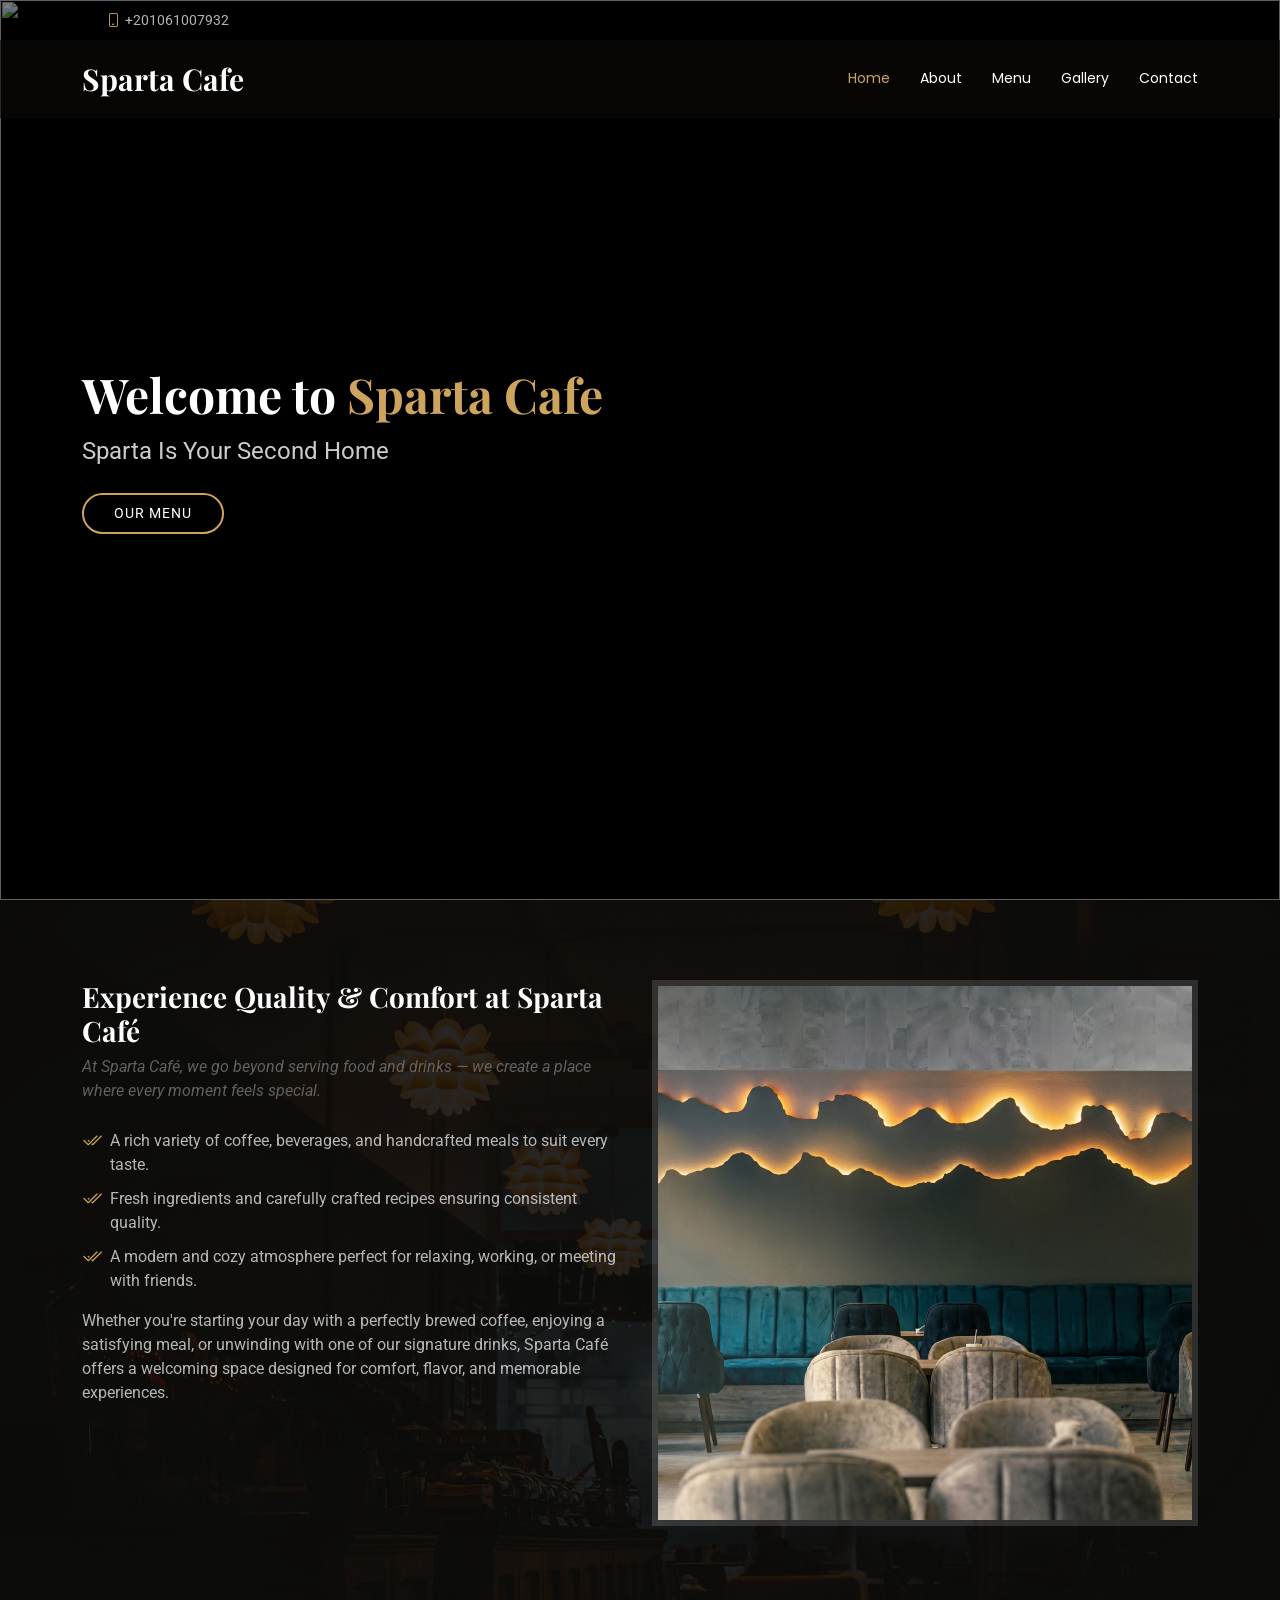
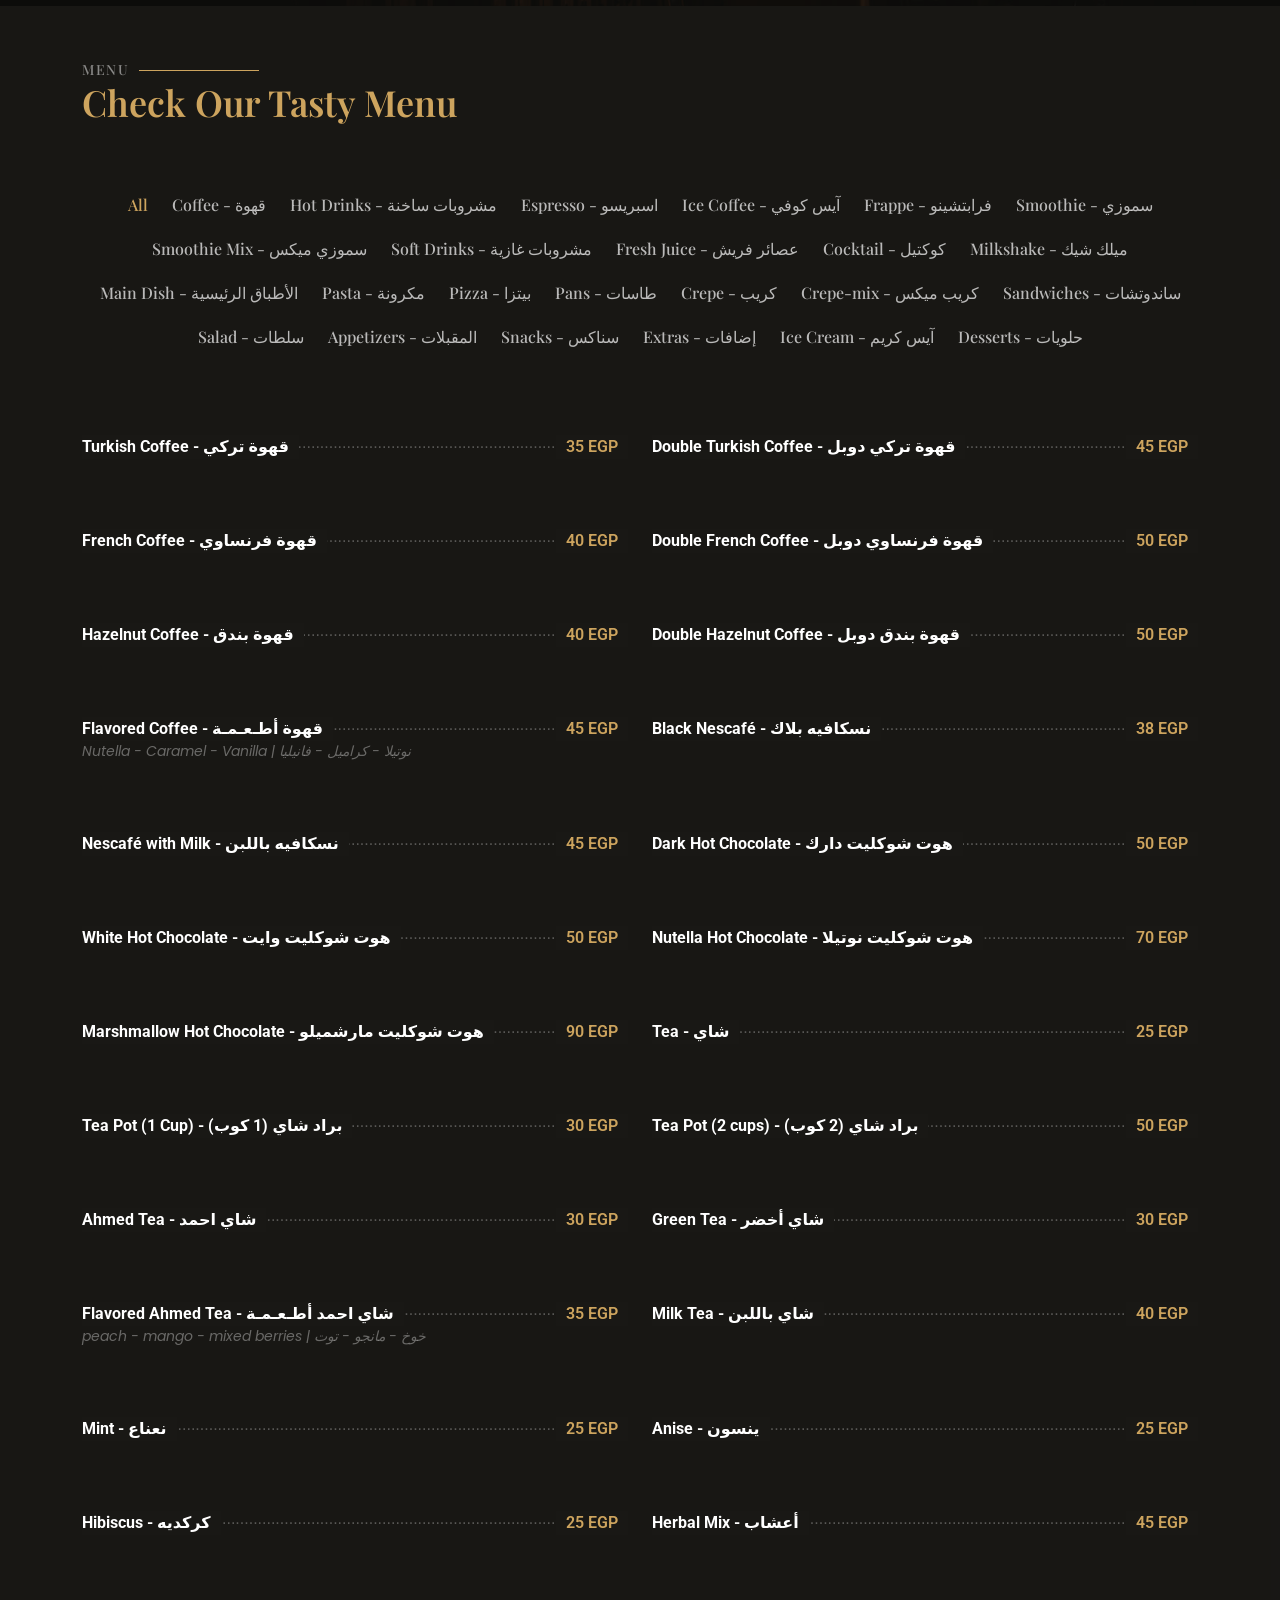
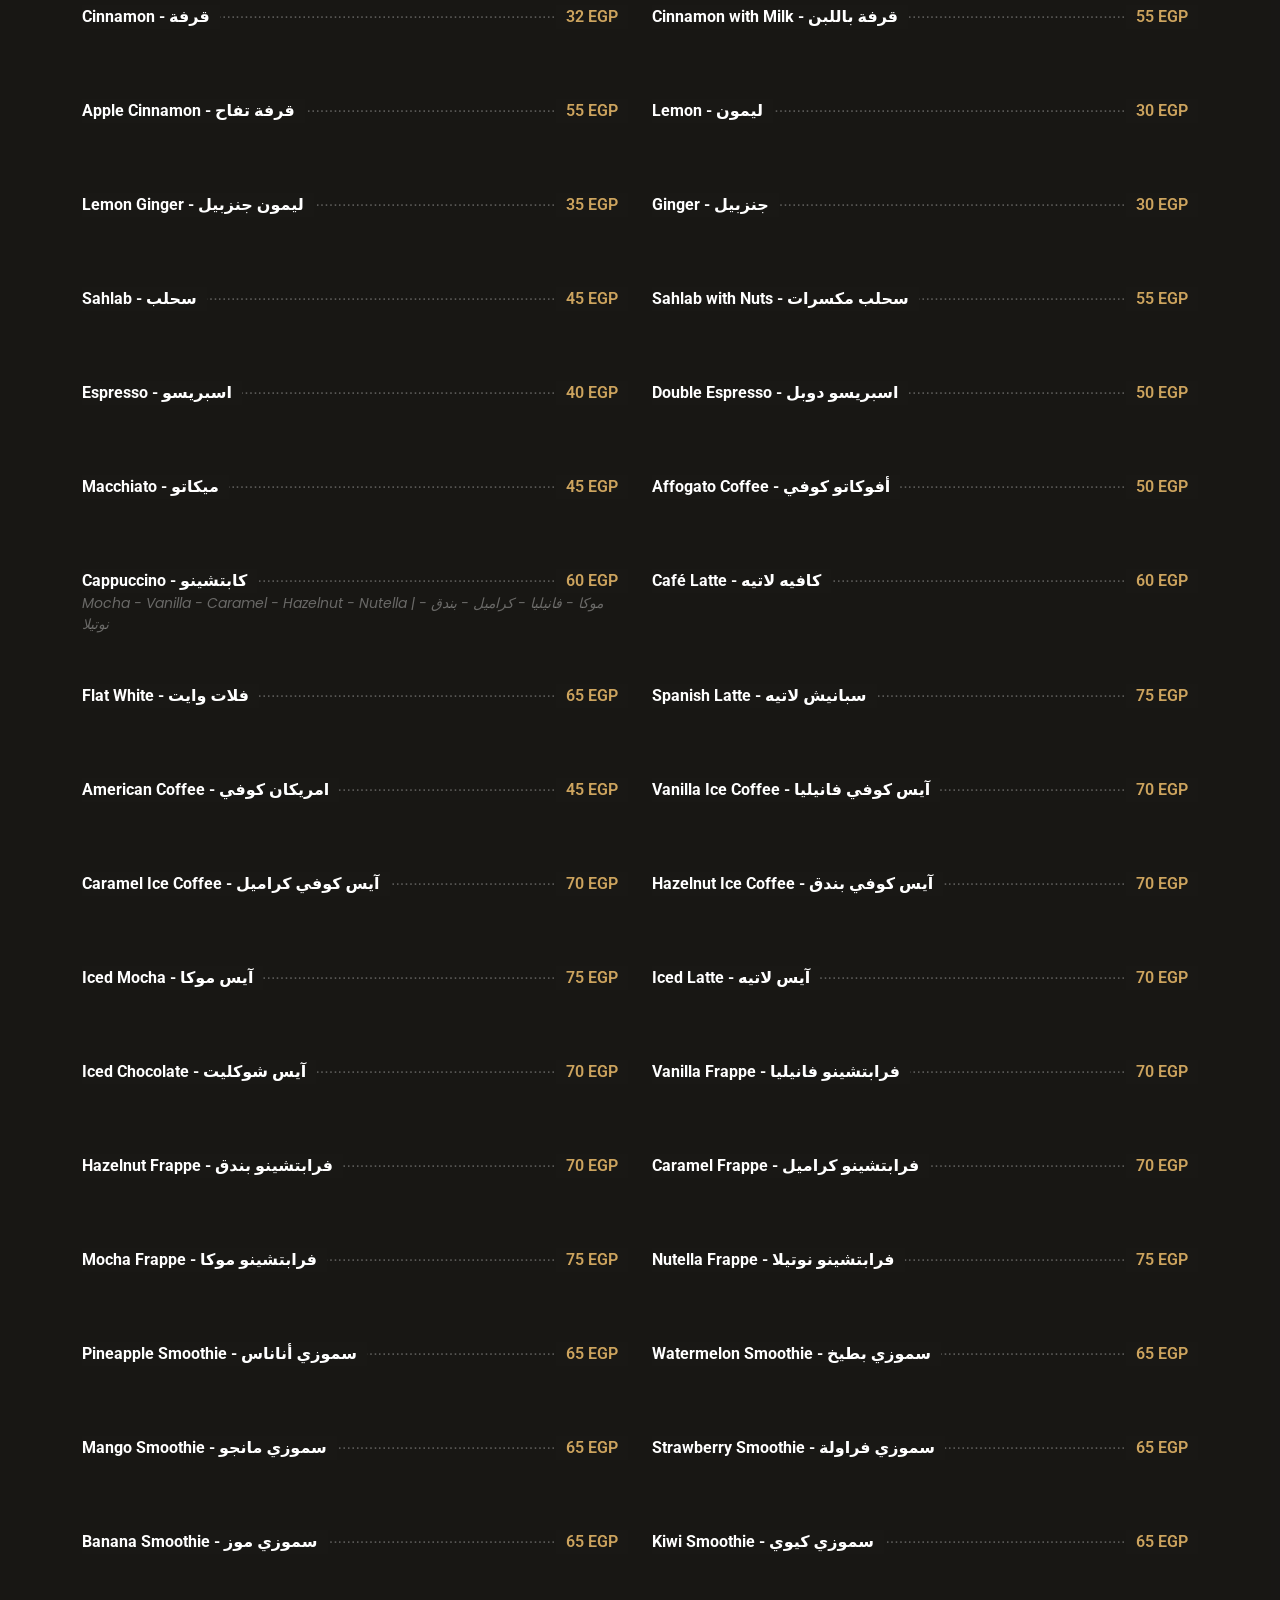
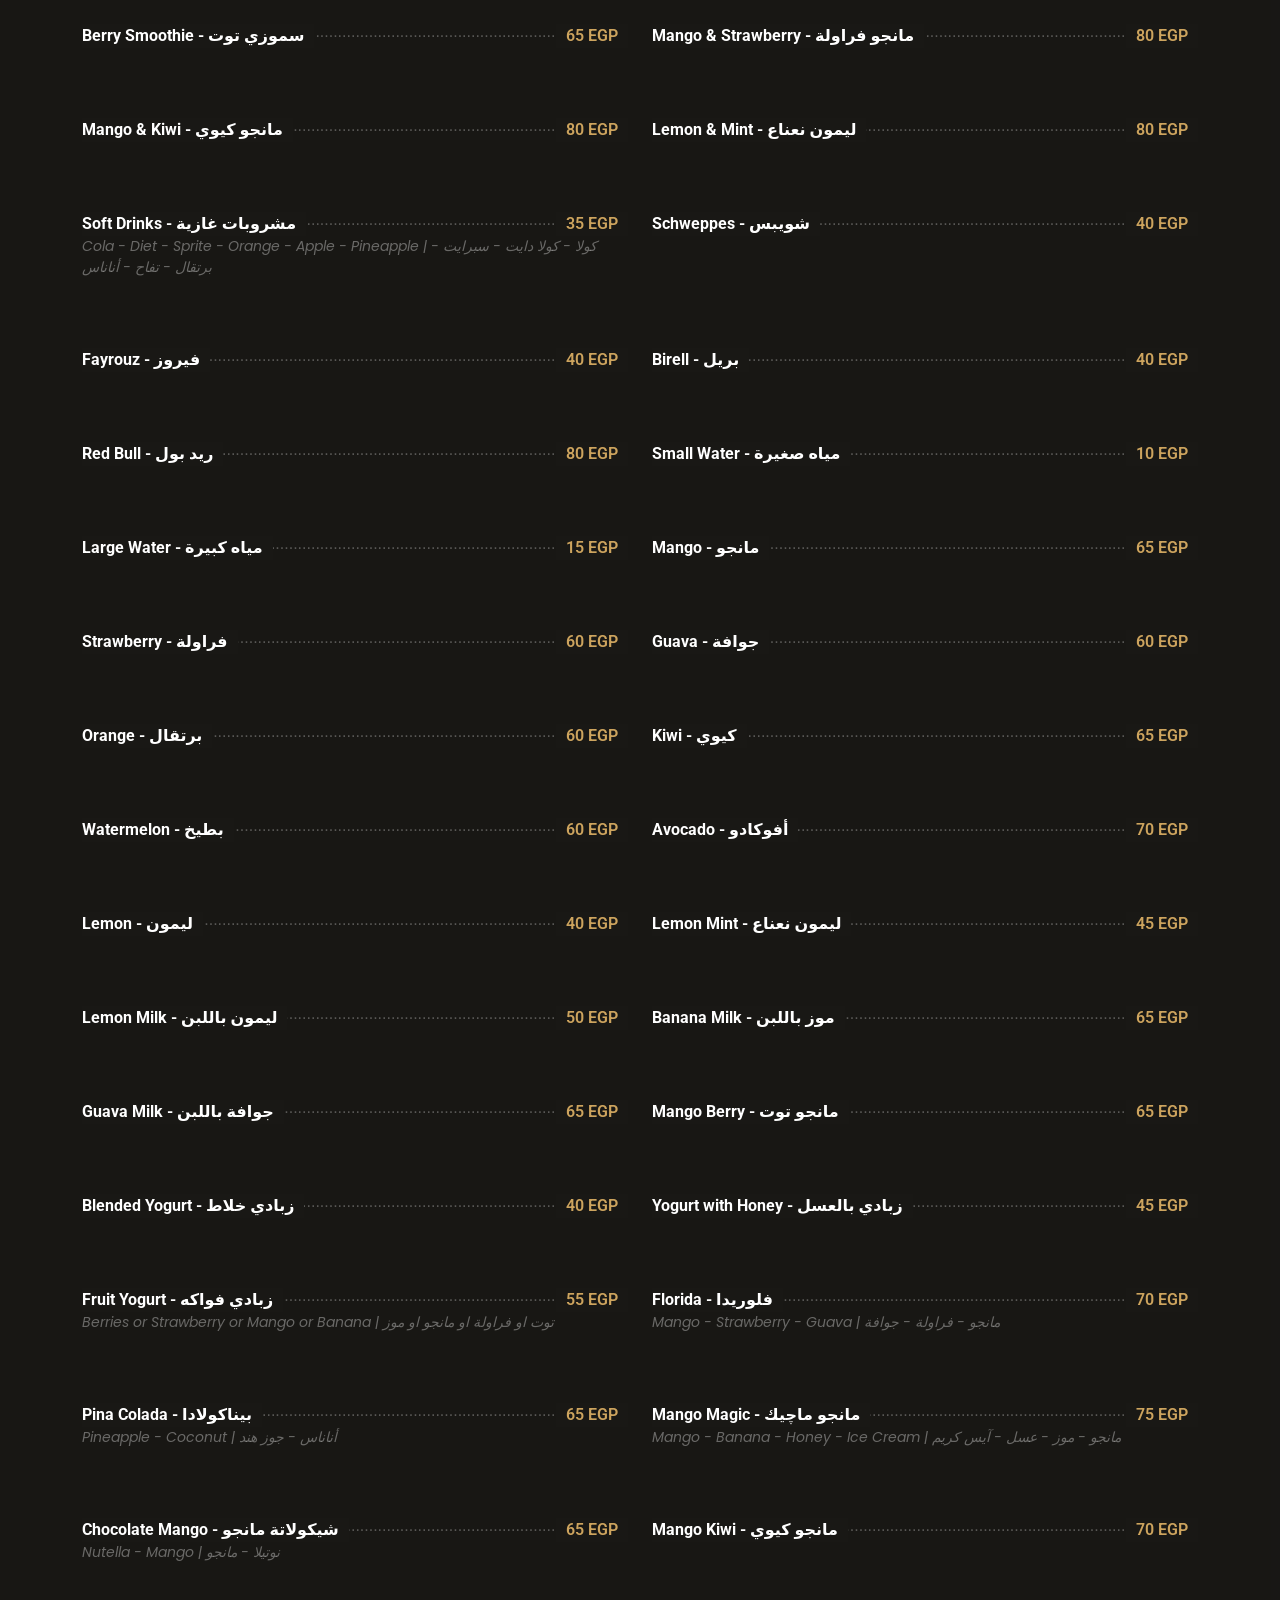
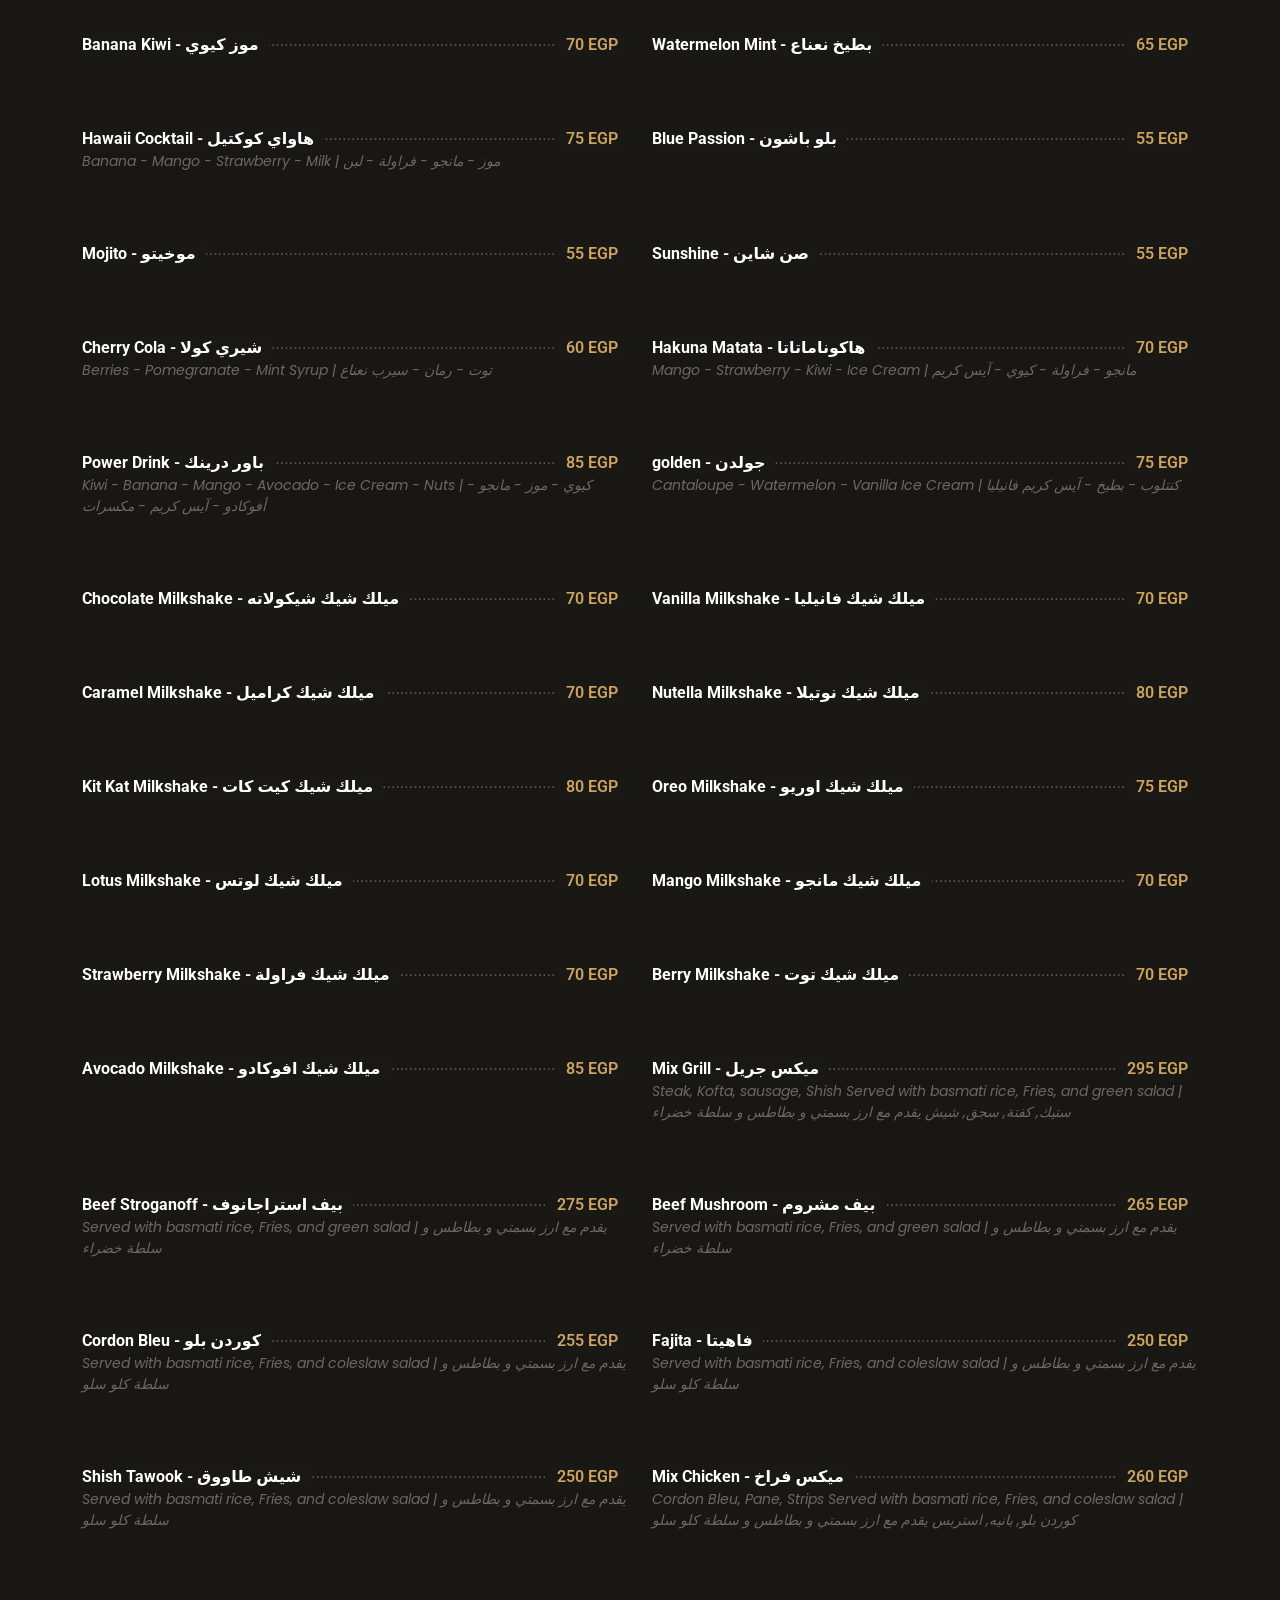
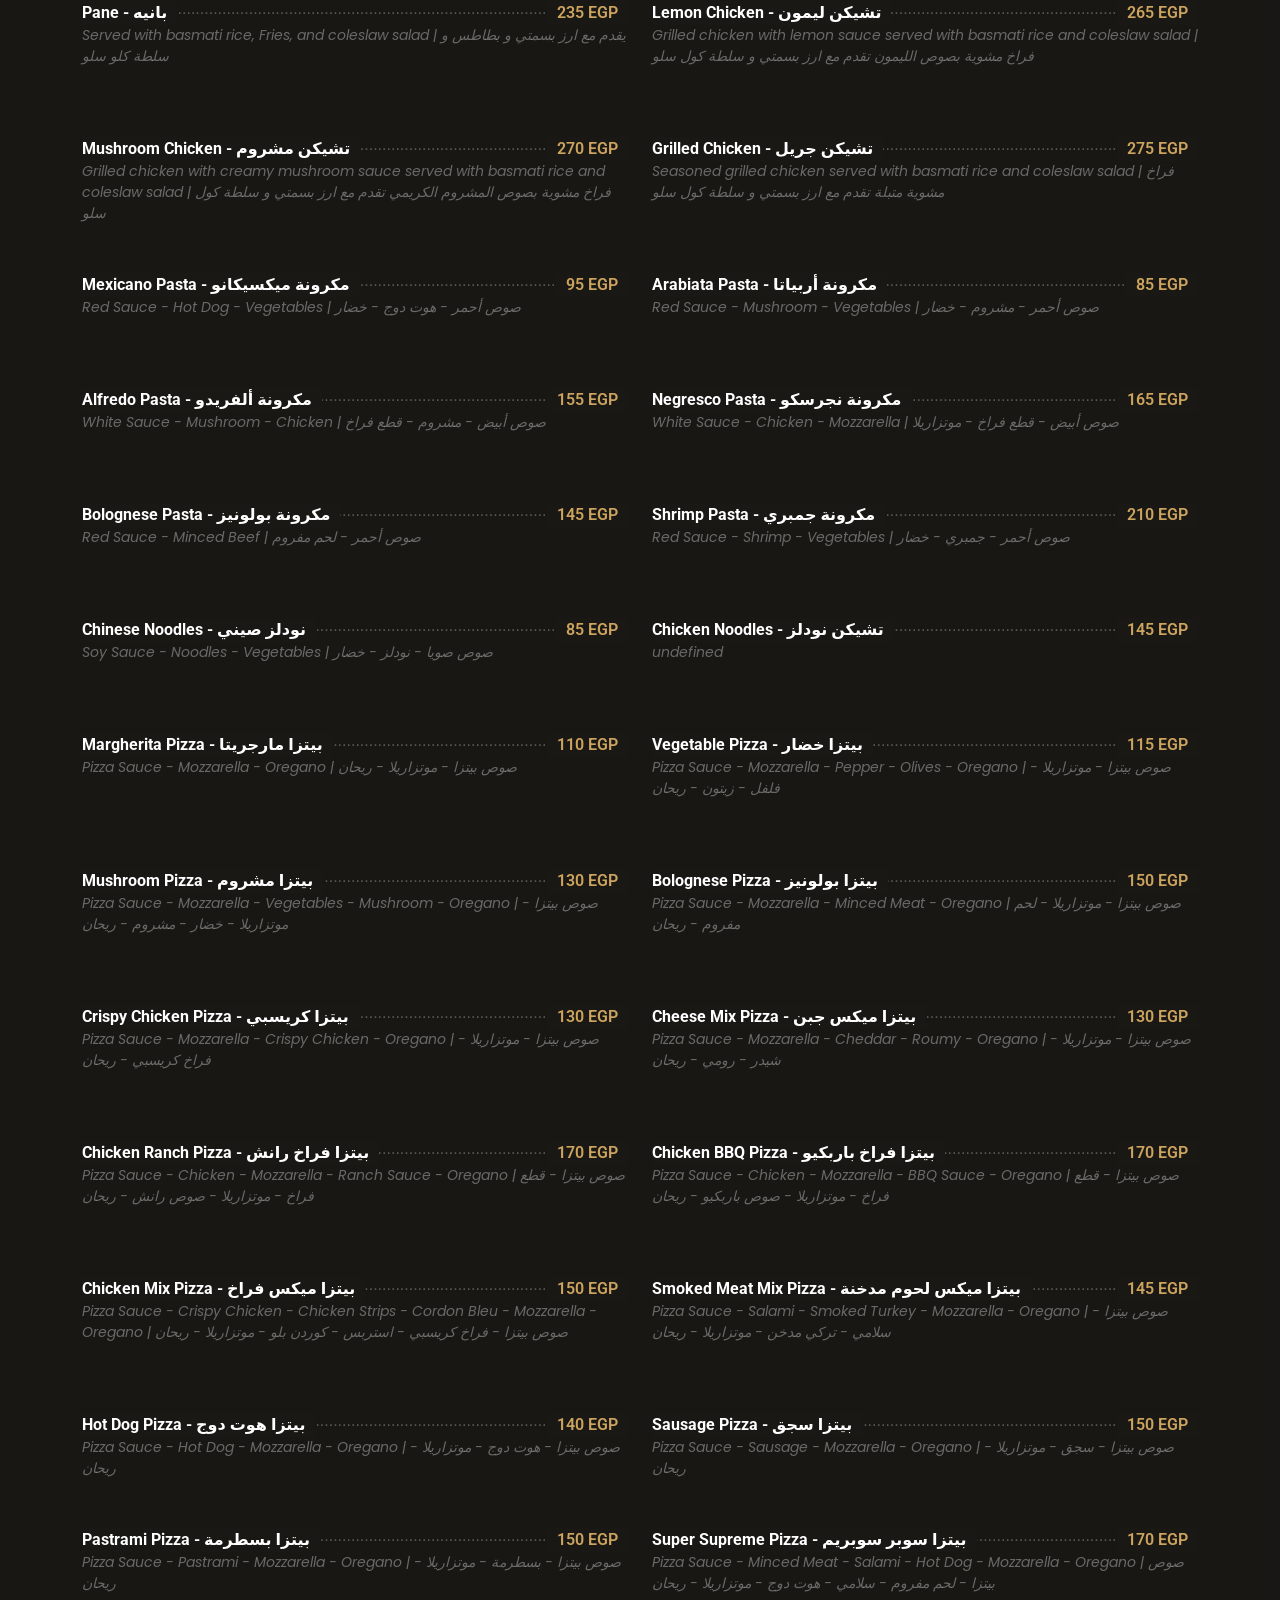
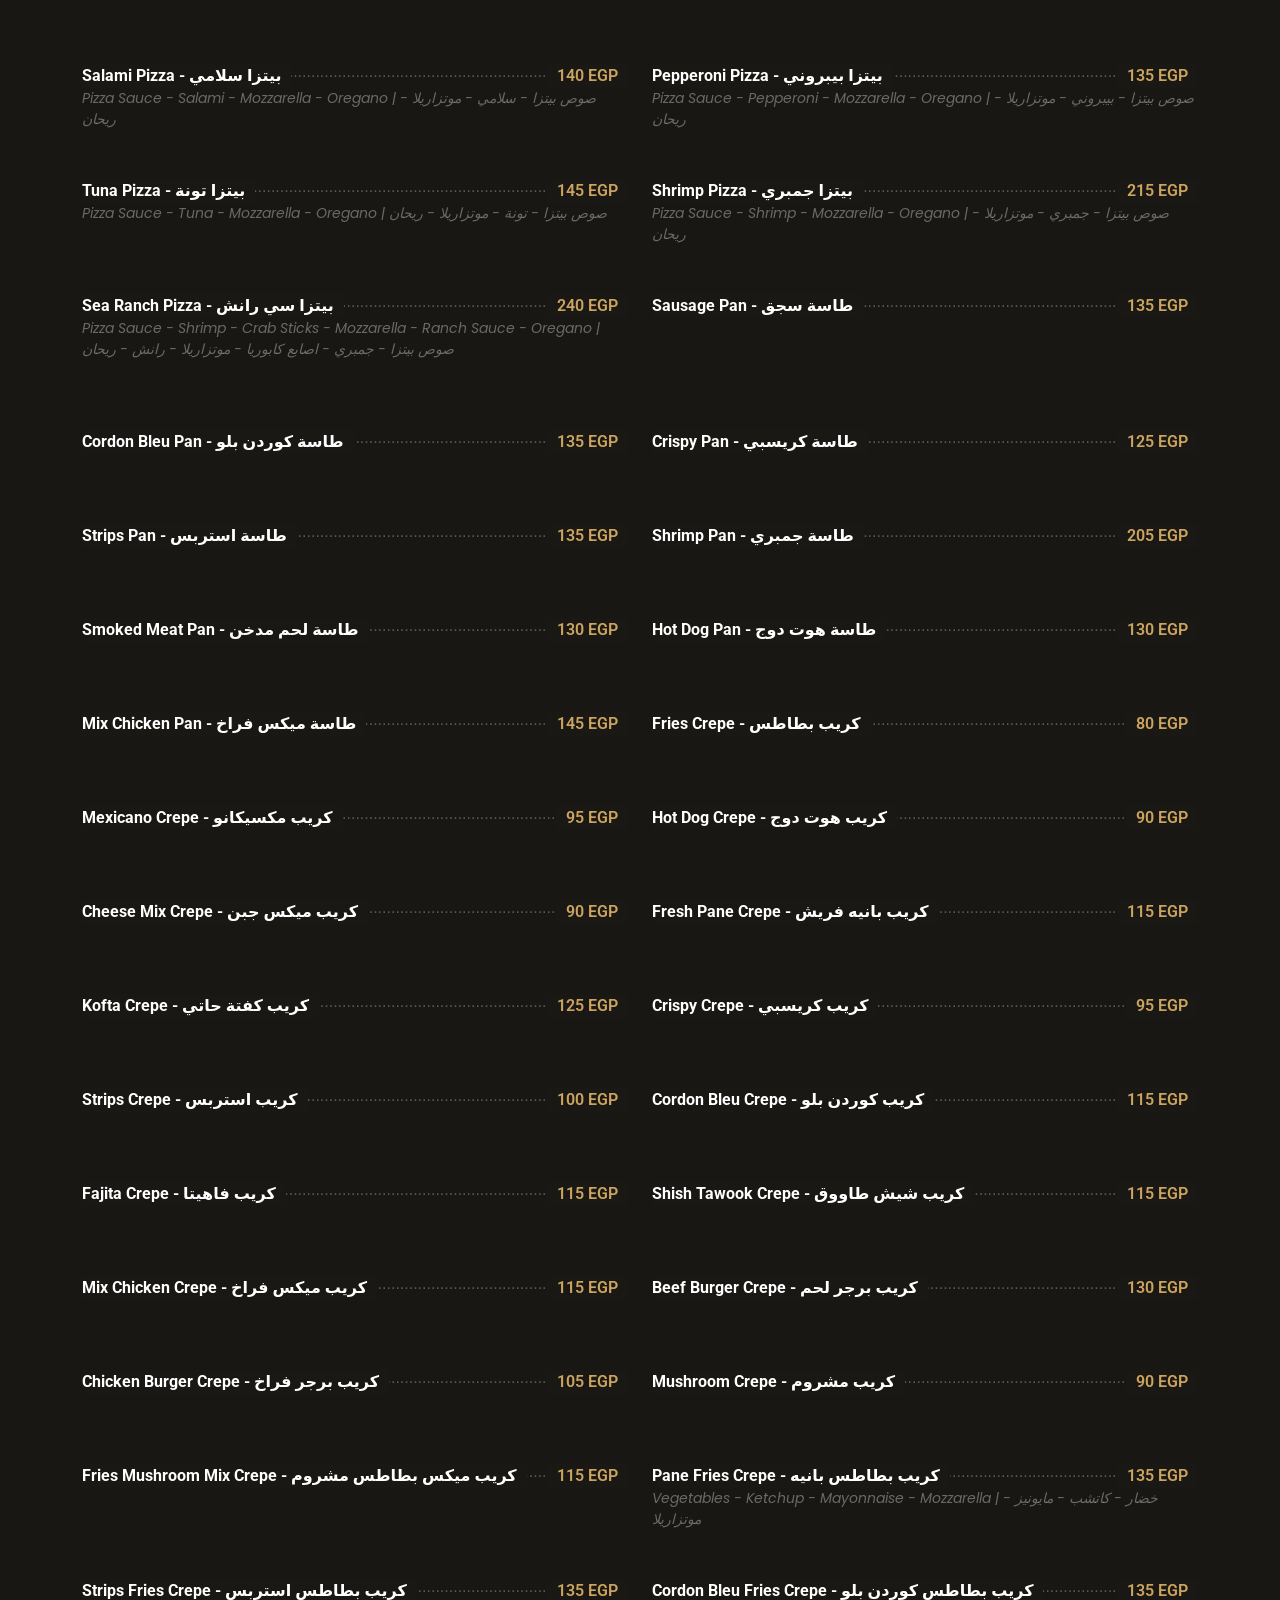
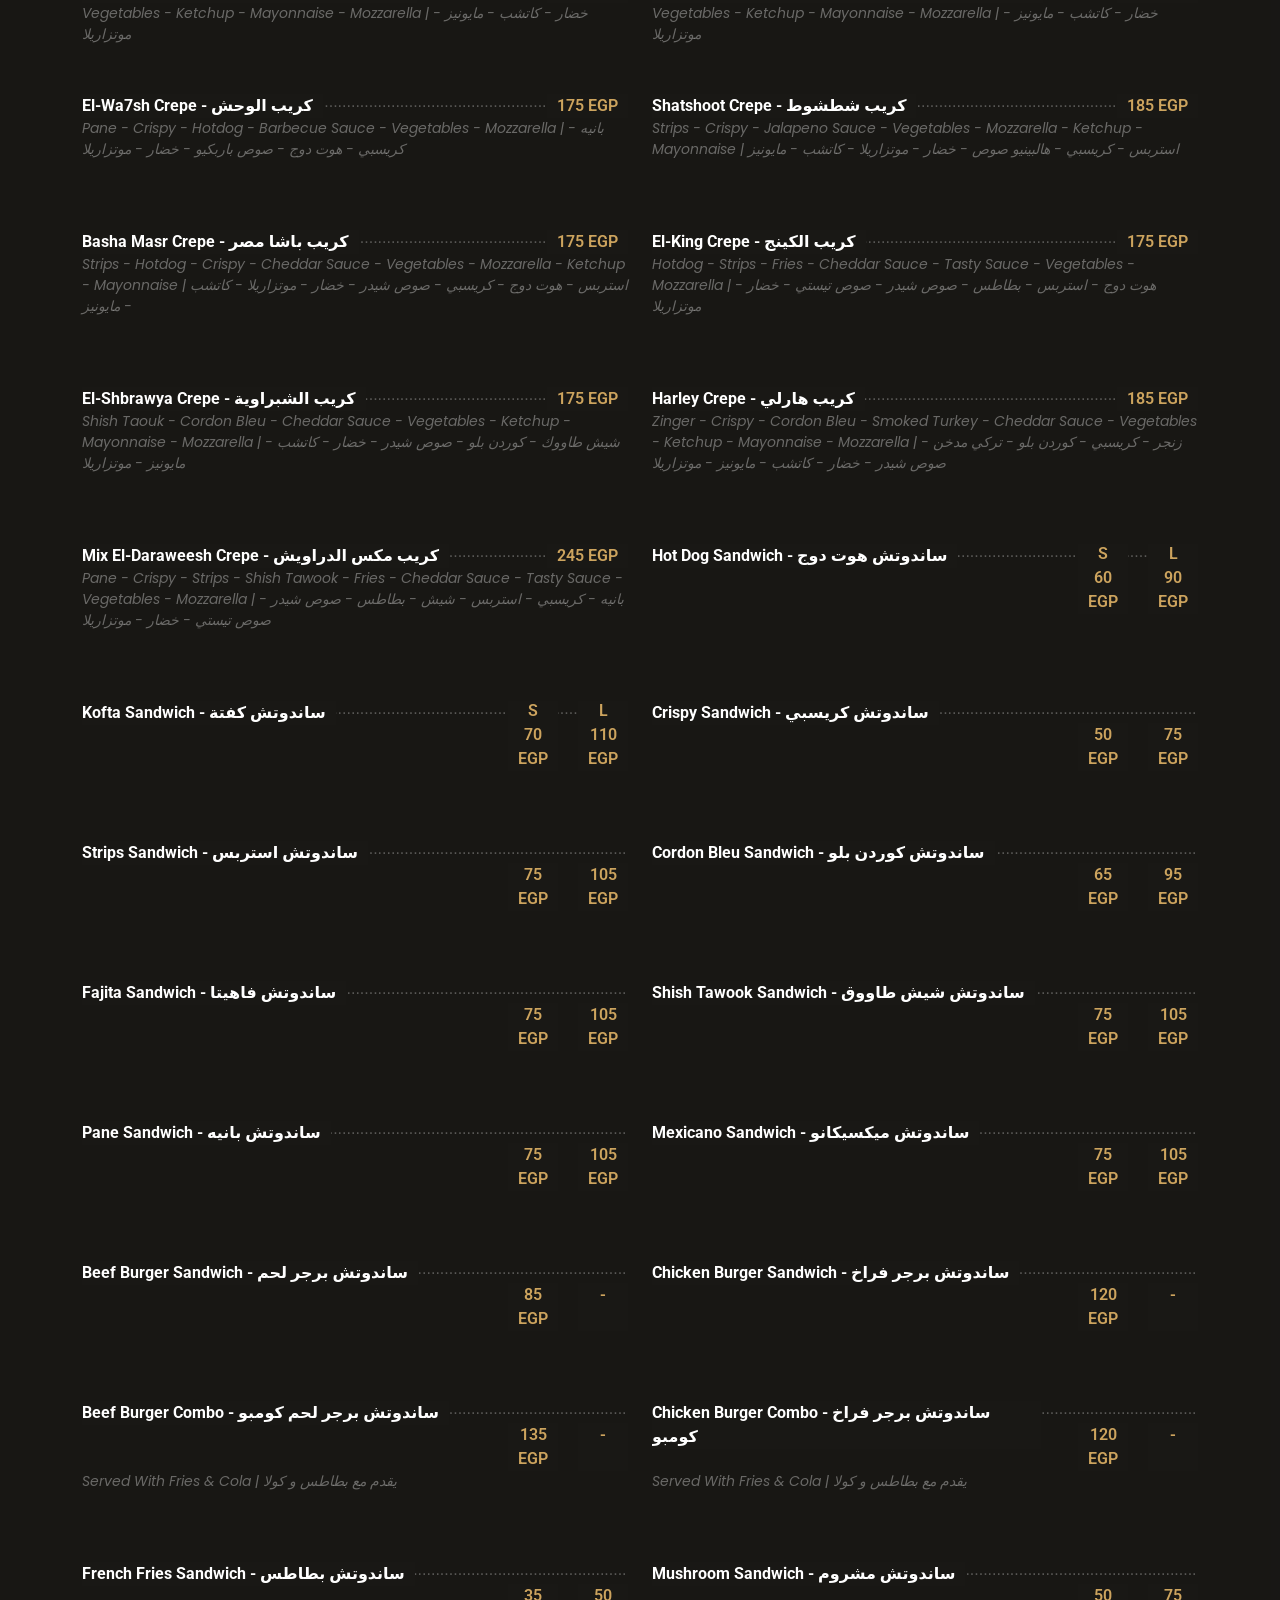
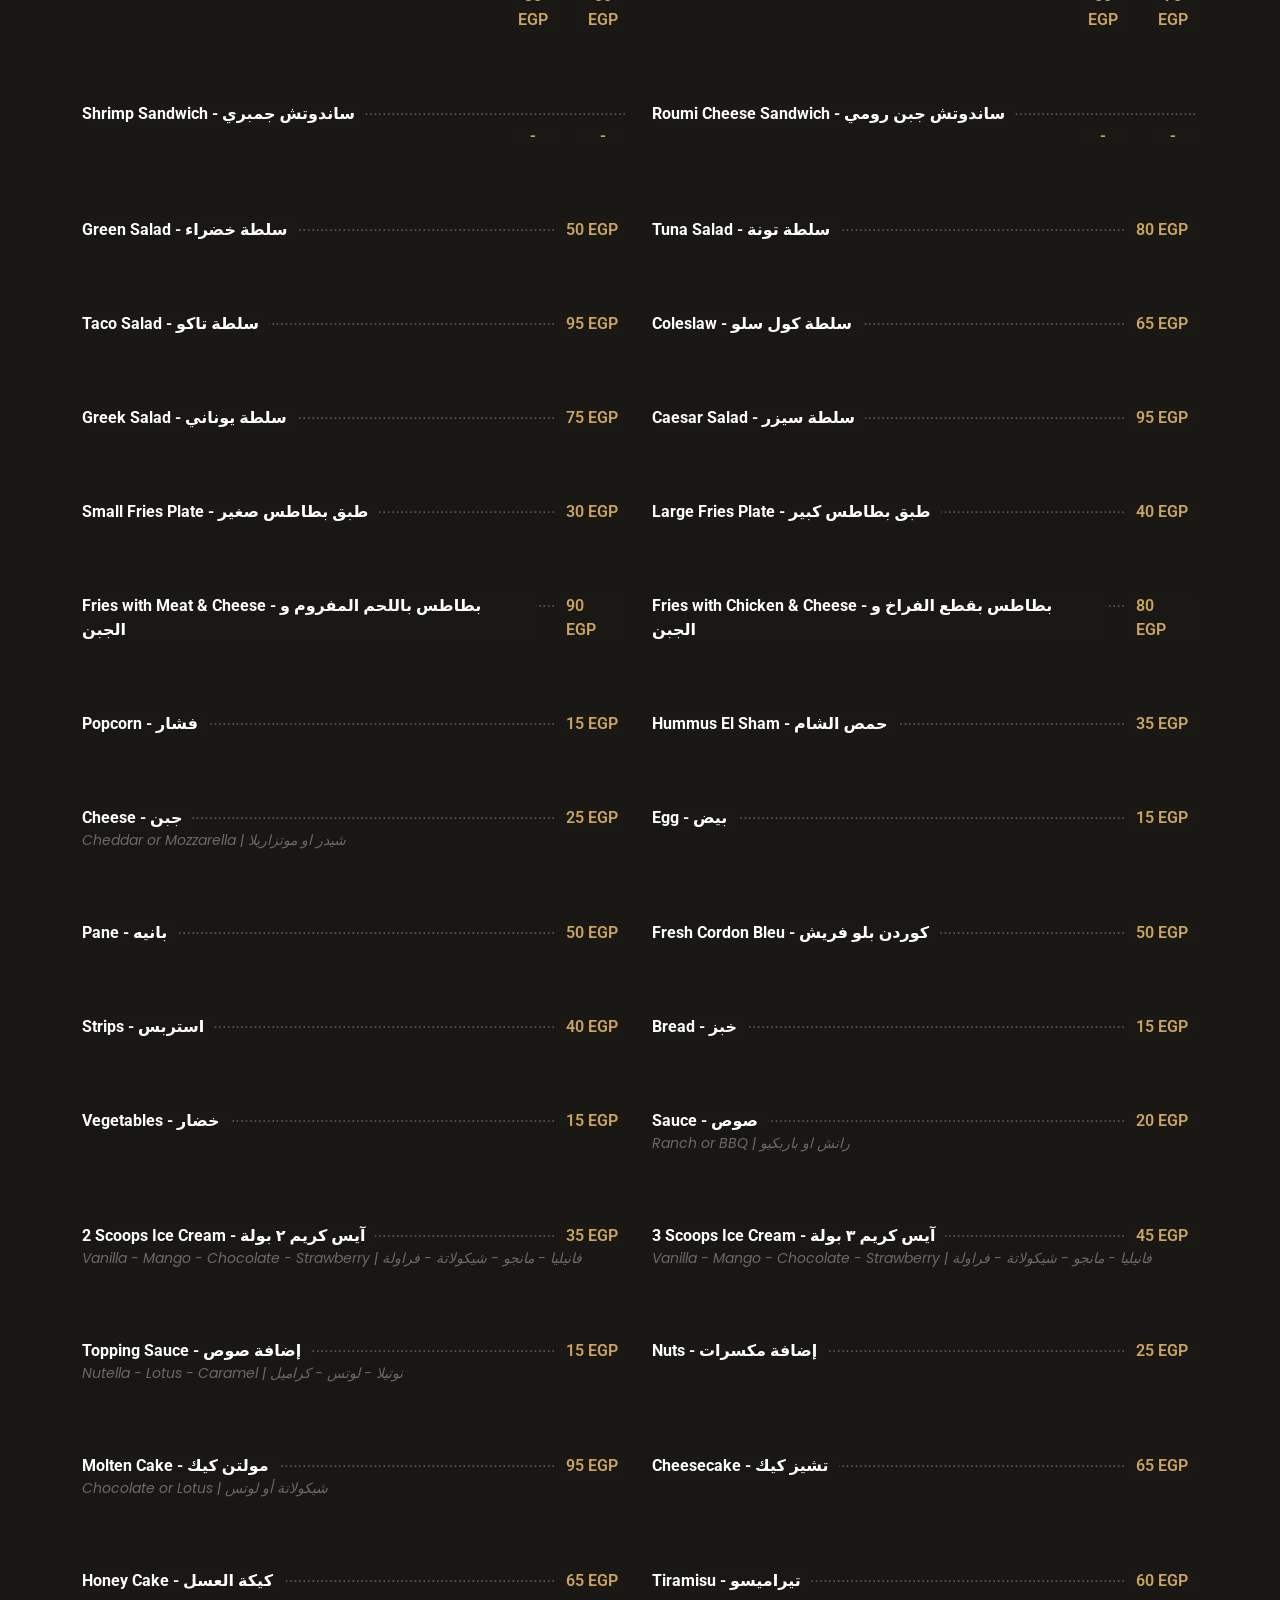
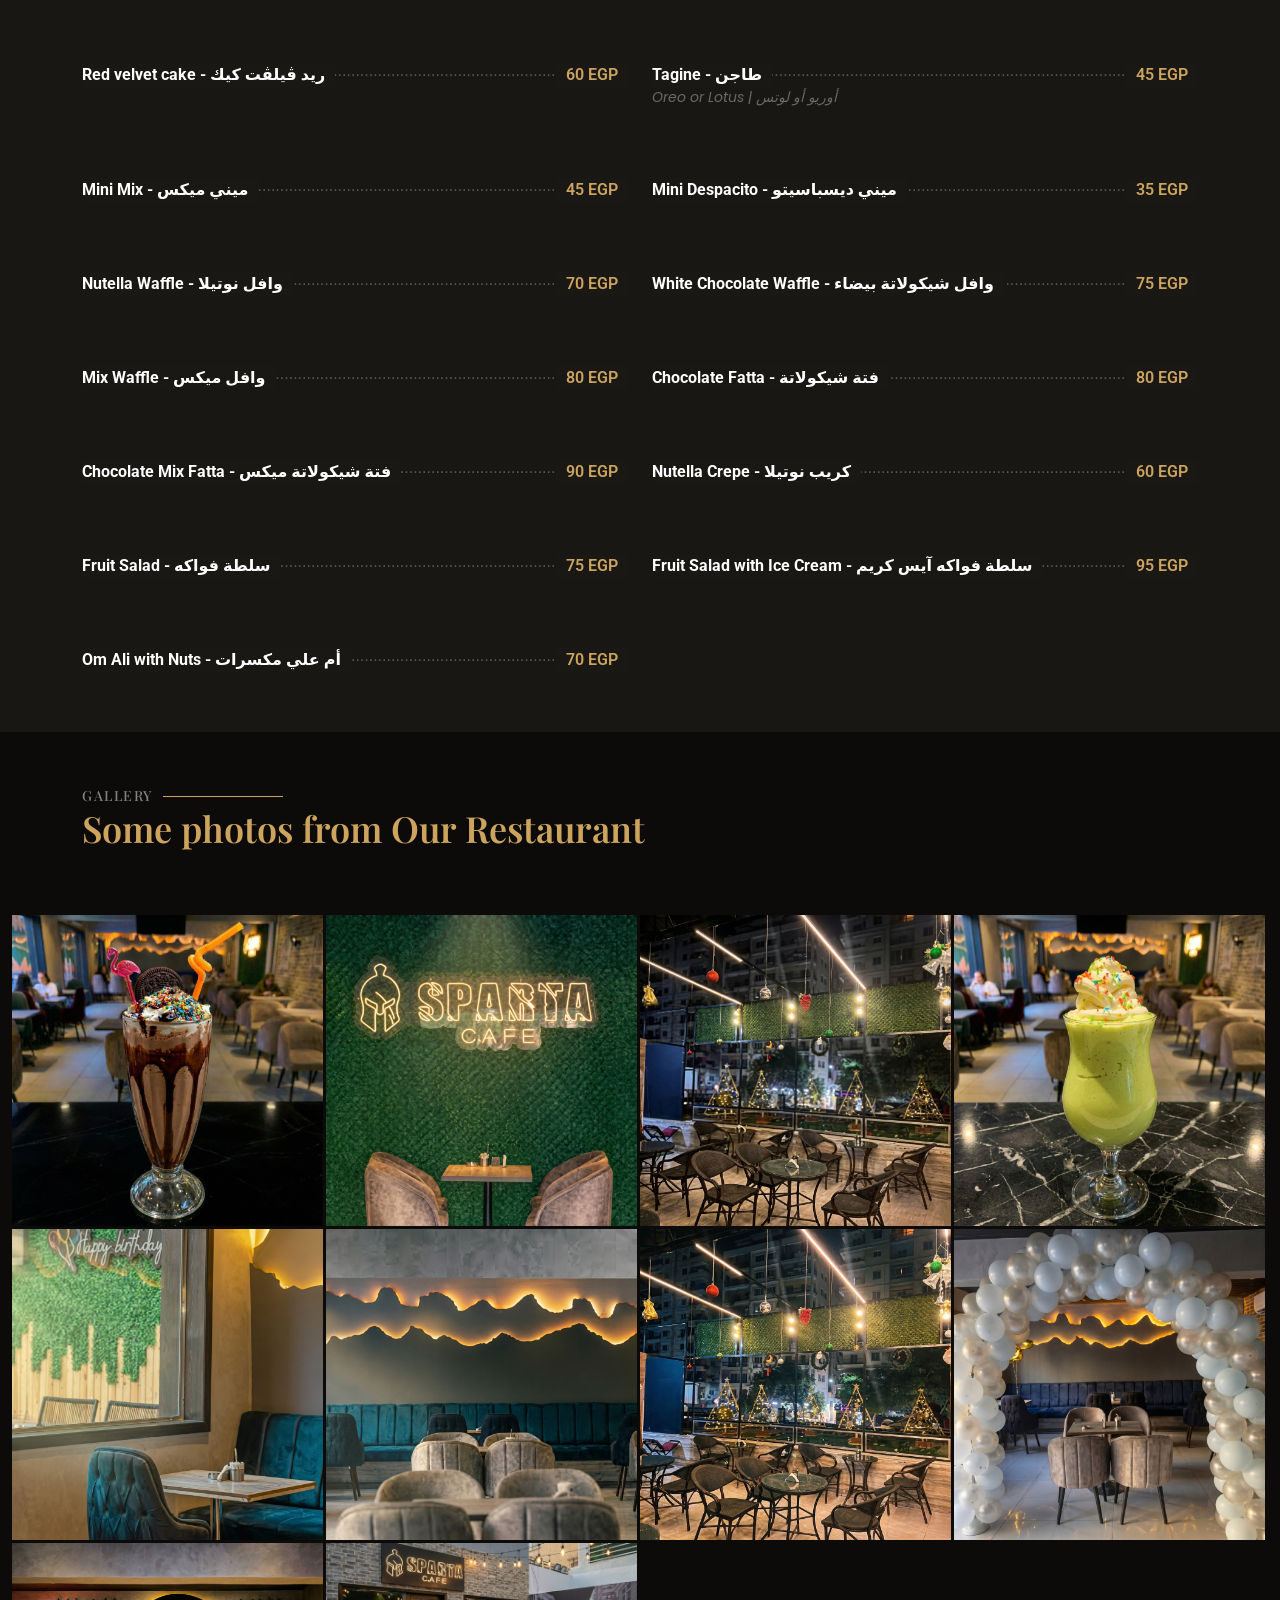
==== commit d12d1820: "Test03" ====
--- a/index.html
+++ b/index.html
@@ -4,7 +4,7 @@
 <head>
   <meta charset="utf-8">
   <meta content="width=device-width, initial-scale=1.0" name="viewport">
-  <title>Index - Restaurantly Bootstrap Template</title>
+  <title>Sparta Cafe</title>
   <meta name="description" content="">
   <meta name="keywords" content="">
 
@@ -84,7 +84,7 @@
     <!-- Hero Section -->
     <section id="hero" class="hero section dark-background">
 
-      <img src="assets/img/sparta/12.png" alt="" data-aos="fade-in">
+      <img src="assets/img/sparta/12.png" alt="" data-aos="fade-in" loading="lazy">
 
       <div class="container hero-content">
         <div class="row">
@@ -109,7 +109,7 @@
     
         <div class="row gy-4">
           <div class="col-lg-6 order-1 order-lg-2">
-            <img src="assets/img/sparta/08.png" class="img-fluid about-img" alt="Sparta Cafe">
+            <img src="assets/img/sparta/08.png" loading="lazy" class="img-fluid about-img" alt="Sparta Cafe">
           </div>
     
           <div class="col-lg-6 order-2 order-lg-1 content">
@@ -172,7 +172,7 @@
           </div>
         </div>
         <!-- End Menu Filters -->
-    
+        
         <!-- Menu Items -->
         <div class="row isotope-container"
              id="menu-container"
@@ -354,7 +354,7 @@
             col.innerHTML = `
               <div class="gallery-item">
                 <a href="${item.src}" class="glightbox" data-gallery="images-gallery">
-                  <img src="${item.src}" class="img-fluid" alt="">
+                  <img src="${item.src}" loading="lazy" class="img-fluid" alt="">
                 </a>
               </div>
             `;
@@ -413,32 +413,87 @@
           // ✅ 2. Render Menu Items
           // =========================
     
-          data.items.forEach(item => {
-            const div = document.createElement('div');
-    
-            div.className = `col-lg-6 menu-item isotope-item filter-${item.category}`;
-    
-            div.innerHTML = `
-              <div class="menu-content">
-                <a href="#">${item.name}</a>
-                <span>${item.price}</span>
-              </div>
-              <div class="menu-ingredients">
-                ${item.ingredients}
-              </div>
-            `;
-    
-            menuContainer.appendChild(div);
-          });
+         const grouped = {};
+
+// group by category
+data.items.forEach(item => {
+  if (!grouped[item.category]) {
+    grouped[item.category] = [];
+  }
+
+  grouped[item.category].push(item);
+});
+
+// render
+Object.keys(grouped).forEach(category => {
+
+  // ✅ sandwiches header
+
+let sandwichCounter = 0;
+
+  grouped[category].forEach(item => {
+    if (item.category === "sandwiches") {
+  sandwichCounter++;
+}
+
+    const div = document.createElement('div');
+
+    div.className = `col-lg-6 menu-item isotope-item filter-${item.category}`;
+
+    const isHeaderNeeded =
+  item.category === "sandwiches" &&
+  sandwichCounter <= 2;
+
+div.innerHTML = `
+  <div class="menu-content">
+
+    <a href="#">${item.name}</a>
+
+    ${
+      item.category === "sandwiches"
+      ? `
+        <div class="menu-prices-wrapper">
+ ${isHeaderNeeded ? `
+            <div class="menu-prices-header">
+  <span>S</span>
+  <span>L</span>
+</div>
+          ` : ''}
+       
+
+          <div class="menu-prices">
+            <span>${item.small_price ?? '-'}</span>
+            <span>${item.large_price ?? '-'}</span>
+          </div>
+
+        </div>
+      `
+      : `
+        <span>${item.price}</span>
+      `
+    }
+
+  </div>
+
+  <div class="menu-ingredients">
+    ${item.ingredients}
+  </div>
+`;
+
+    menuContainer.appendChild(div);
+
+  });
+
+});
     
           // =========================
           // ✅ 3. Init Isotope
           // =========================
     
           const iso = new Isotope('.isotope-container', {
-            itemSelector: '.isotope-item',
-            layoutMode: 'masonry'
-          });
+  itemSelector: '.isotope-item',
+  layoutMode: 'fitRows'
+});
     
           // =========================
           // ✅ 4. Filter Click Events
--- a/assets/css/main.css
+++ b/assets/css/main.css
@@ -1171,7 +1171,7 @@
 }
 
 .menu .menu-item {
-  margin-top: 50px;
+  margin-top: 70px;
   position: relative;
 }
 
@@ -1730,4 +1730,102 @@
   .hero-content{
     margin-top: 530px !important;
   }
+}
+
+.menu-content{
+  display: flex;
+  justify-content: space-between;
+  align-items: flex-start;
+  gap: 20px;
+}
+
+.menu-prices{
+  min-width: 120px;
+  text-align: center;
+}
+
+.price-head,
+.price-values{
+  display: flex;
+  justify-content: space-between;
+  gap: 20px;
+}
+
+.price-head{
+  font-weight: bold;
+  color: #cda45e;
+  margin-bottom: 5px;
+}
+
+.price-values span{
+  color: #cda45e;
+  font-weight: bold;
+}
+
+.single-price span{
+  color: #cda45e;
+  font-weight: bold;
+}
+
+
+
+.sandwich-header-spacer{
+  flex: 1;
+}
+
+.menu-prices-wrapper{
+  width: 140px;
+  position: relative;
+  padding-top: 22px;
+}
+
+.menu-prices-header{
+  position: absolute;
+  top: -2px;
+  left: 0;
+  width: 100%;
+
+  display: flex;
+  justify-content: space-between;
+
+  color: #cda45e;
+  font-weight: bold;
+}
+
+.menu-prices{
+  display: flex;
+  justify-content: space-between;
+}
+
+.menu-prices span{
+  color: #cda45e;
+  font-weight: bold;
+}
+
+
+.sandwich-global-header{
+  margin-bottom: -25px;
+}
+
+.sandwich-header-prices{
+  width: 140px;
+  margin-left: auto;
+
+  display: flex;
+  justify-content: space-between;
+
+  color: #cda45e;
+  font-weight: bold;
+}
+.menu-prices-header,
+.menu-prices{
+  display:grid !important;
+  grid-template-columns: 50px 50px !important;
+  justify-content:end !important;
+  column-gap:20px !important;
+}
+
+.menu-prices-header span,
+.menu-prices span{
+  text-align:center !important;
 }
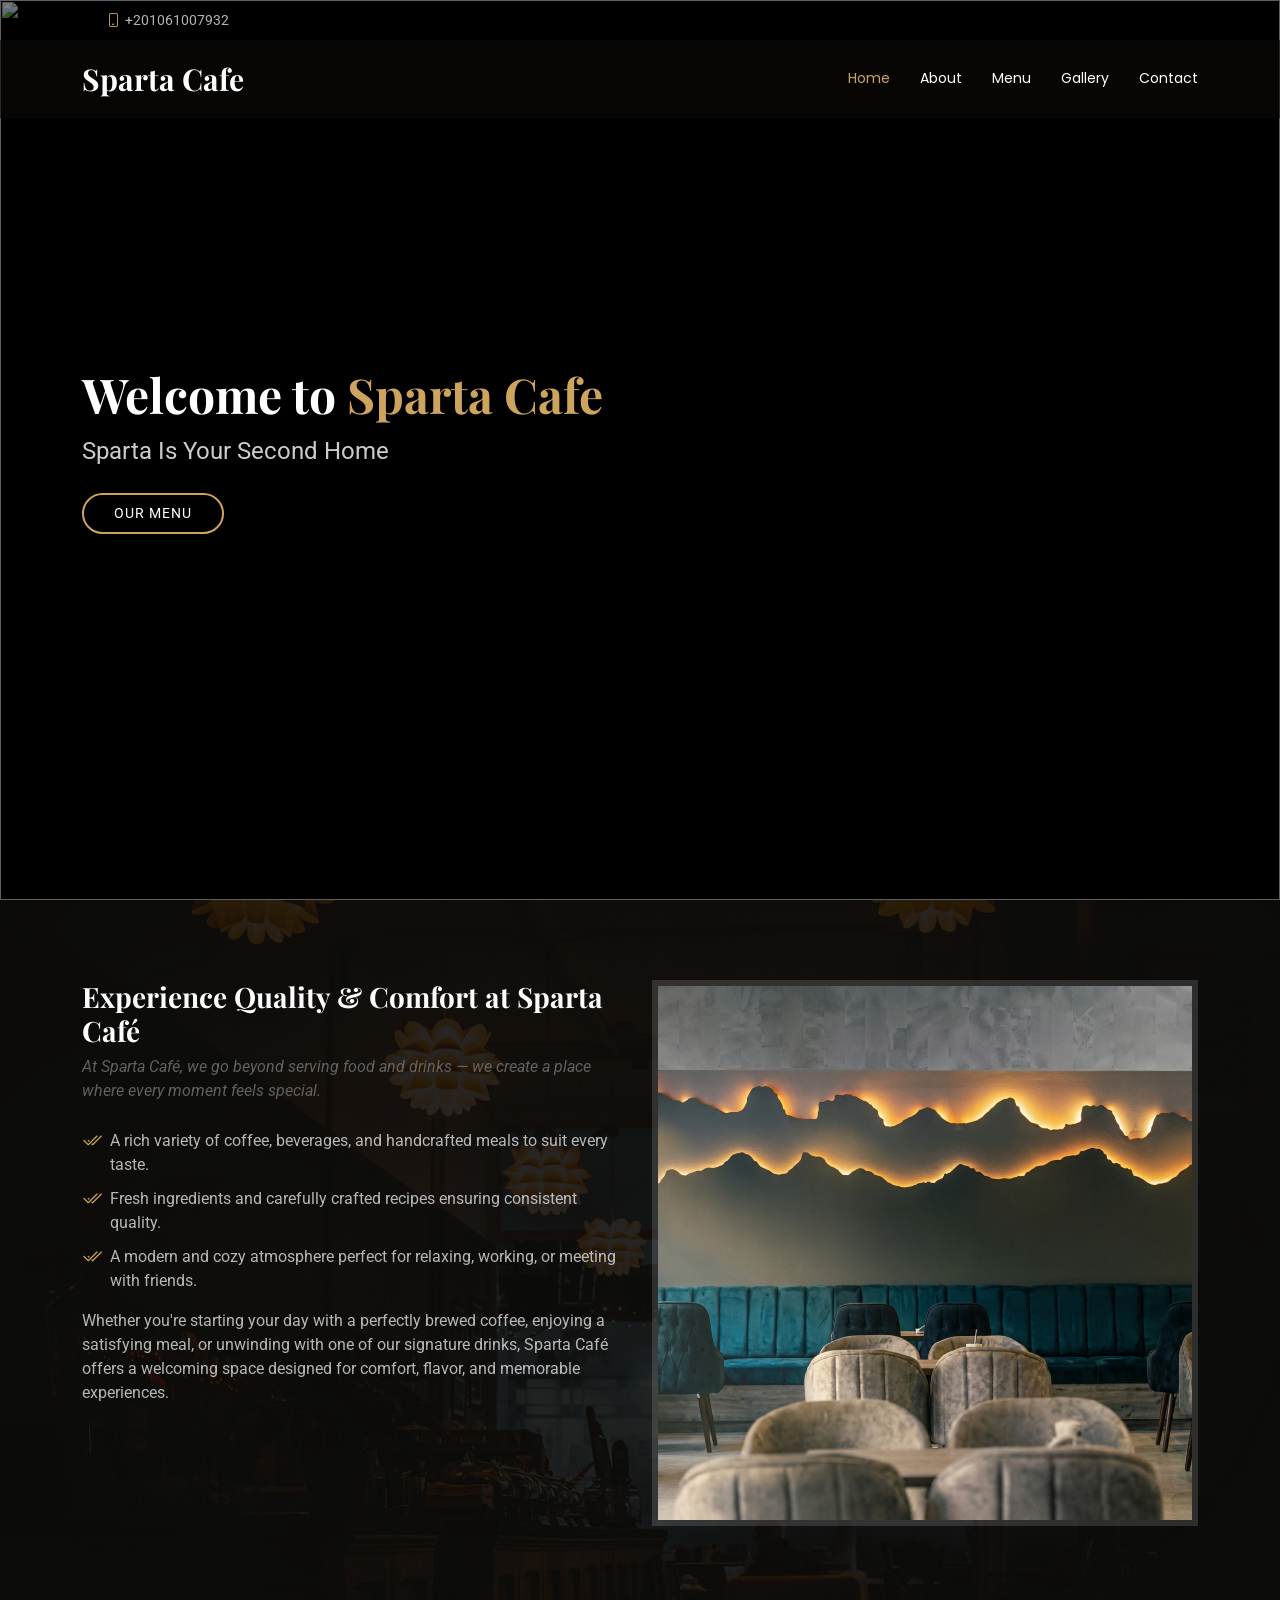
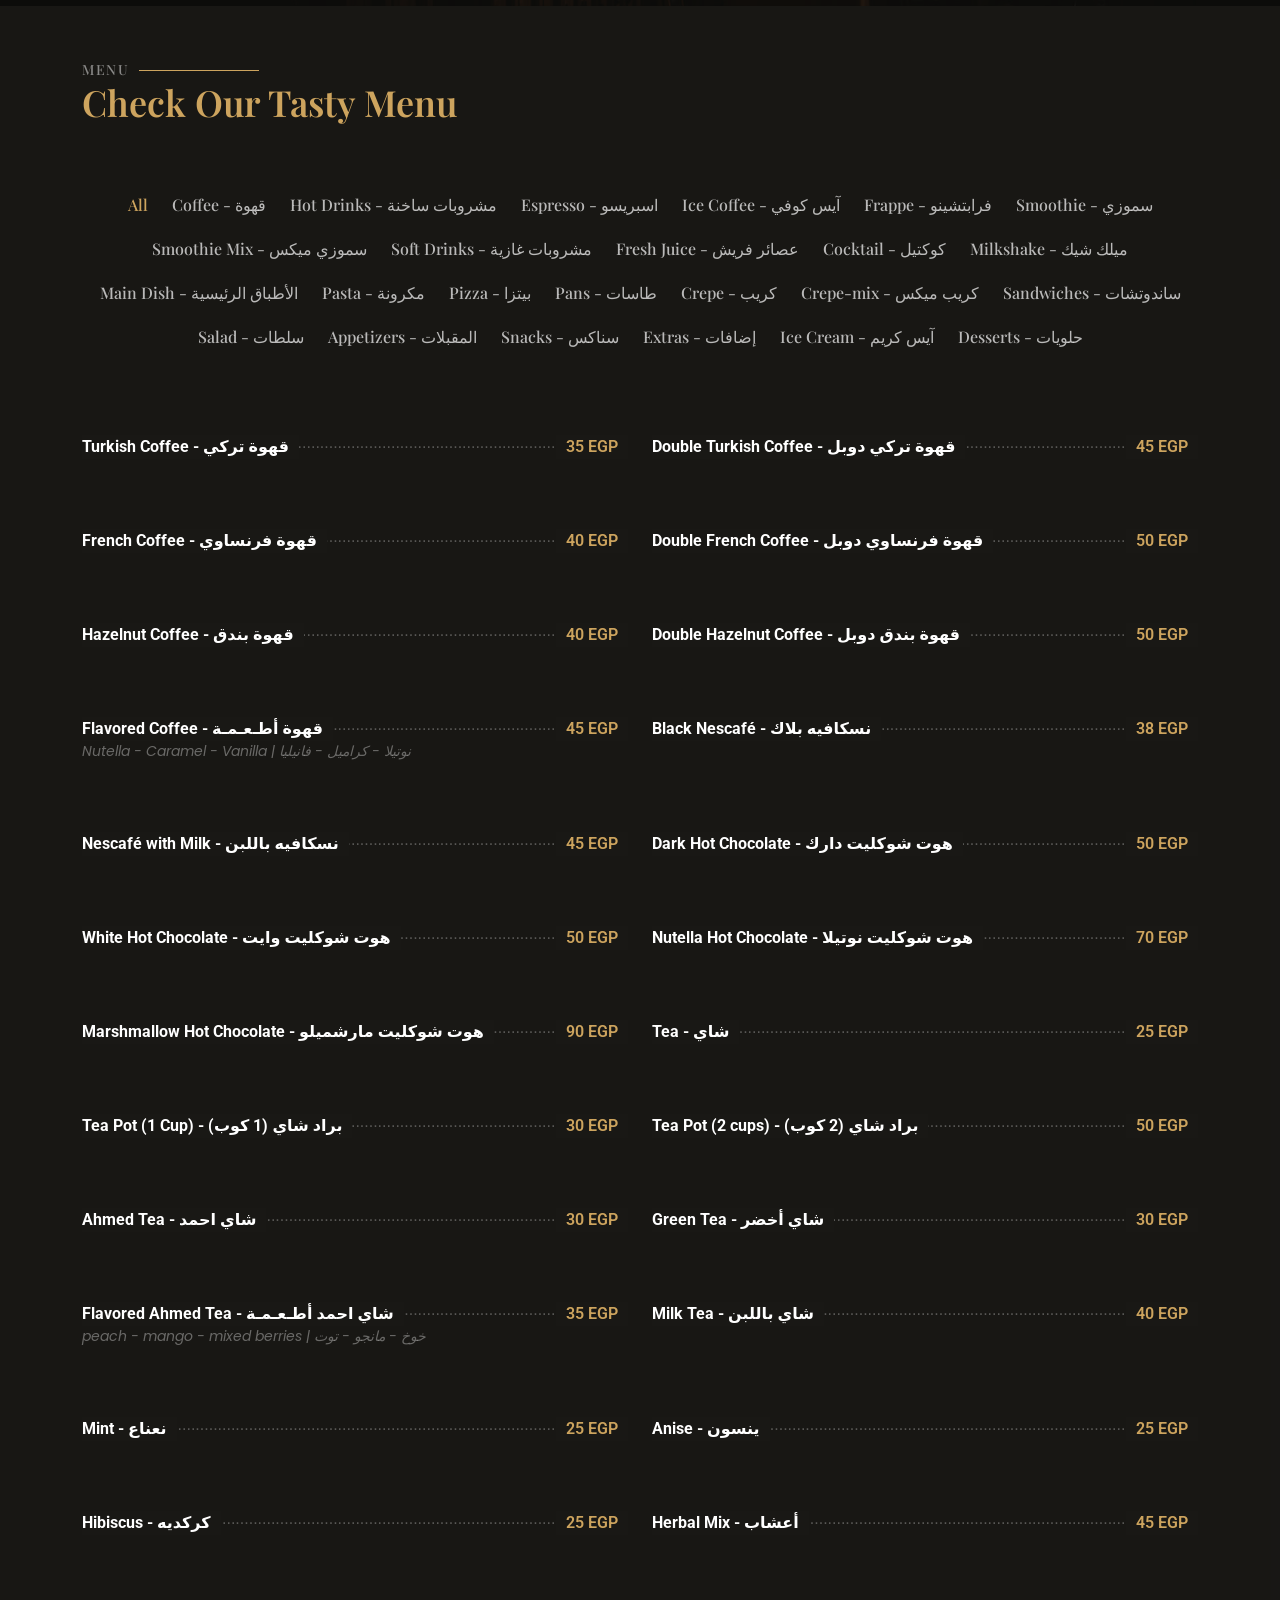
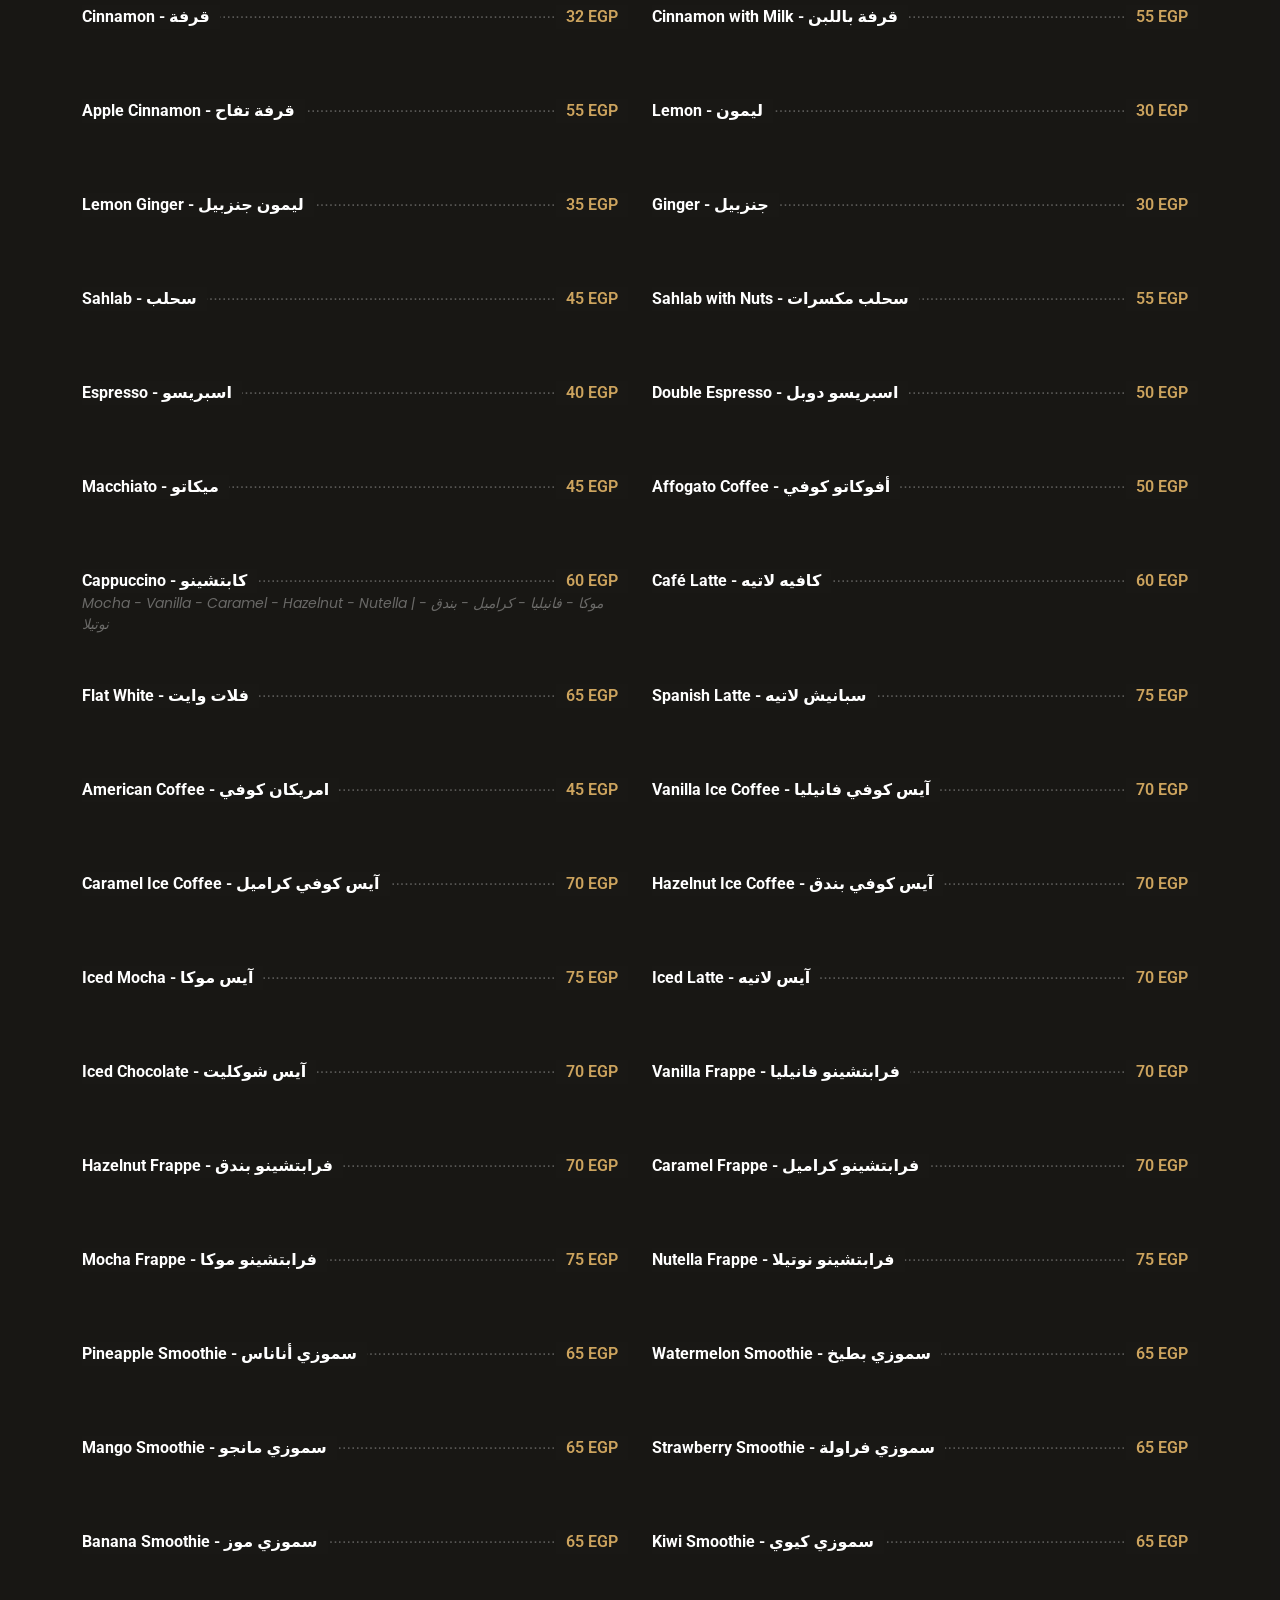
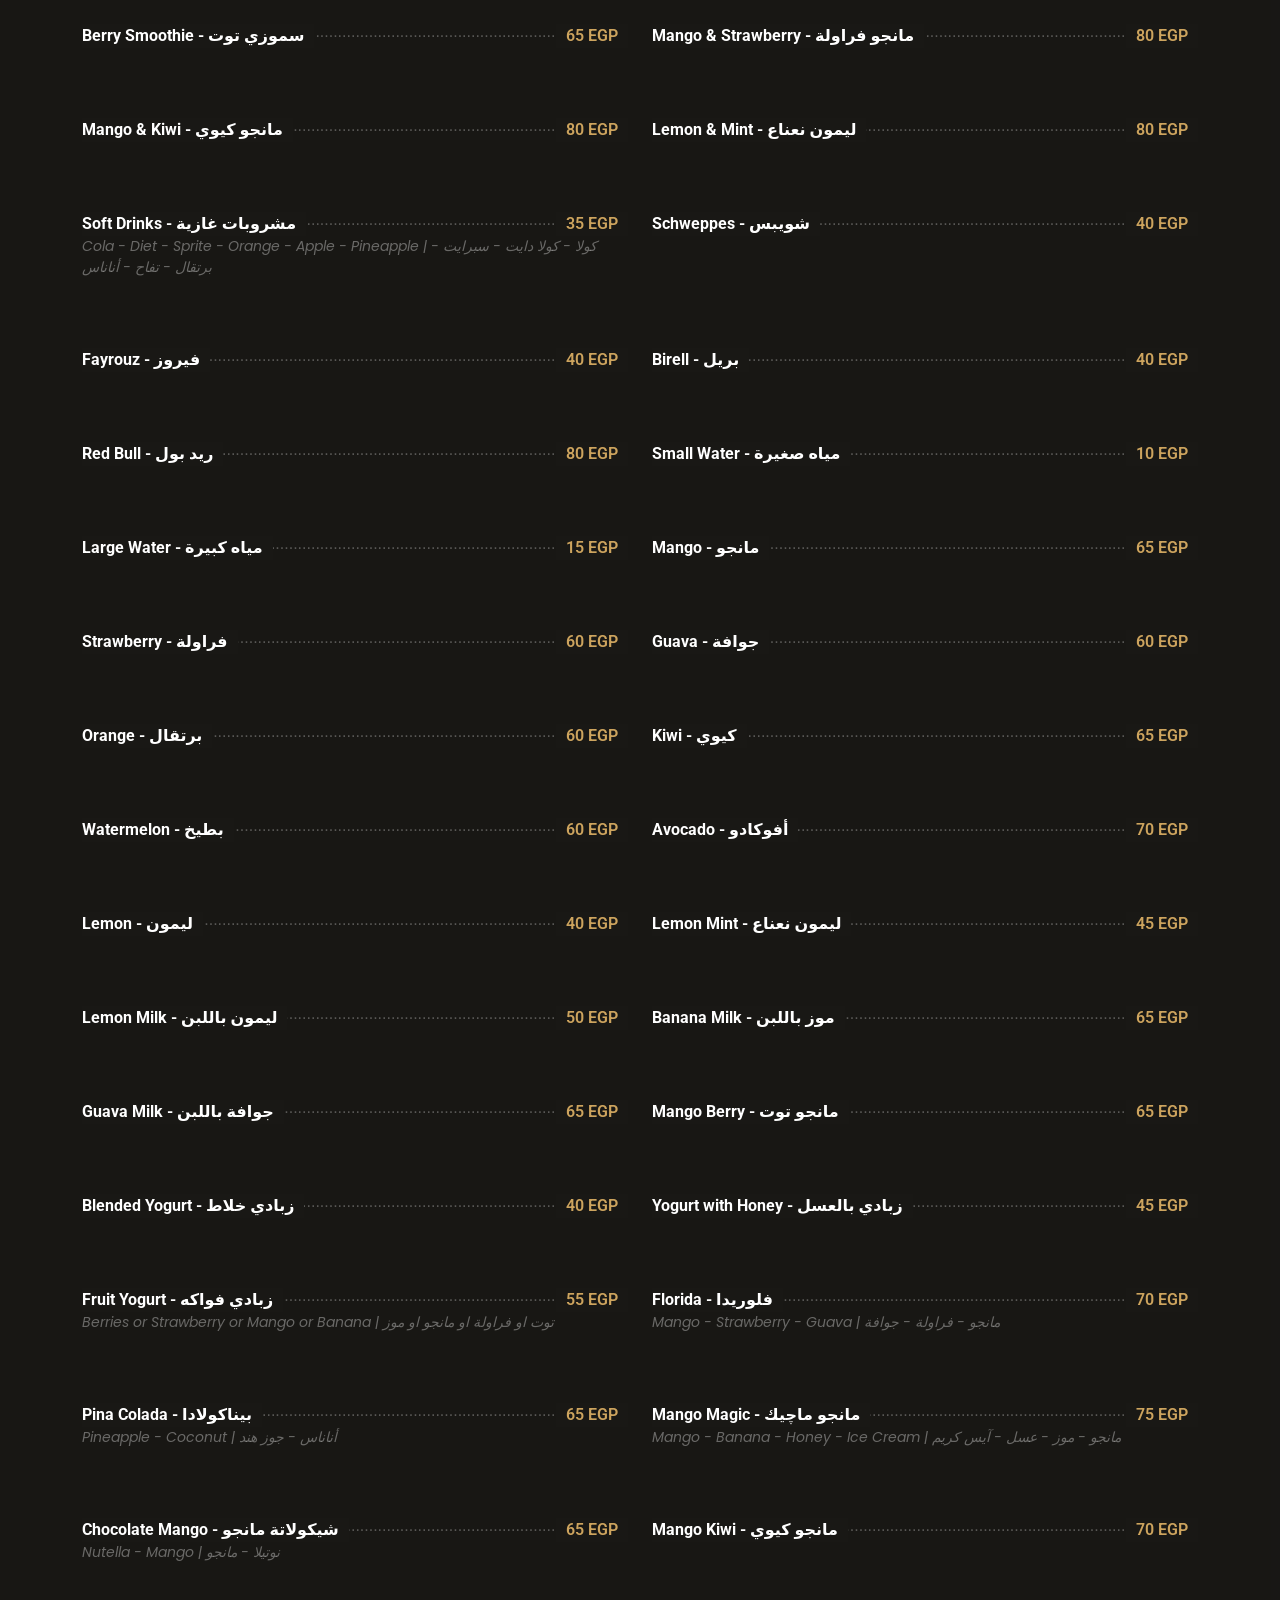
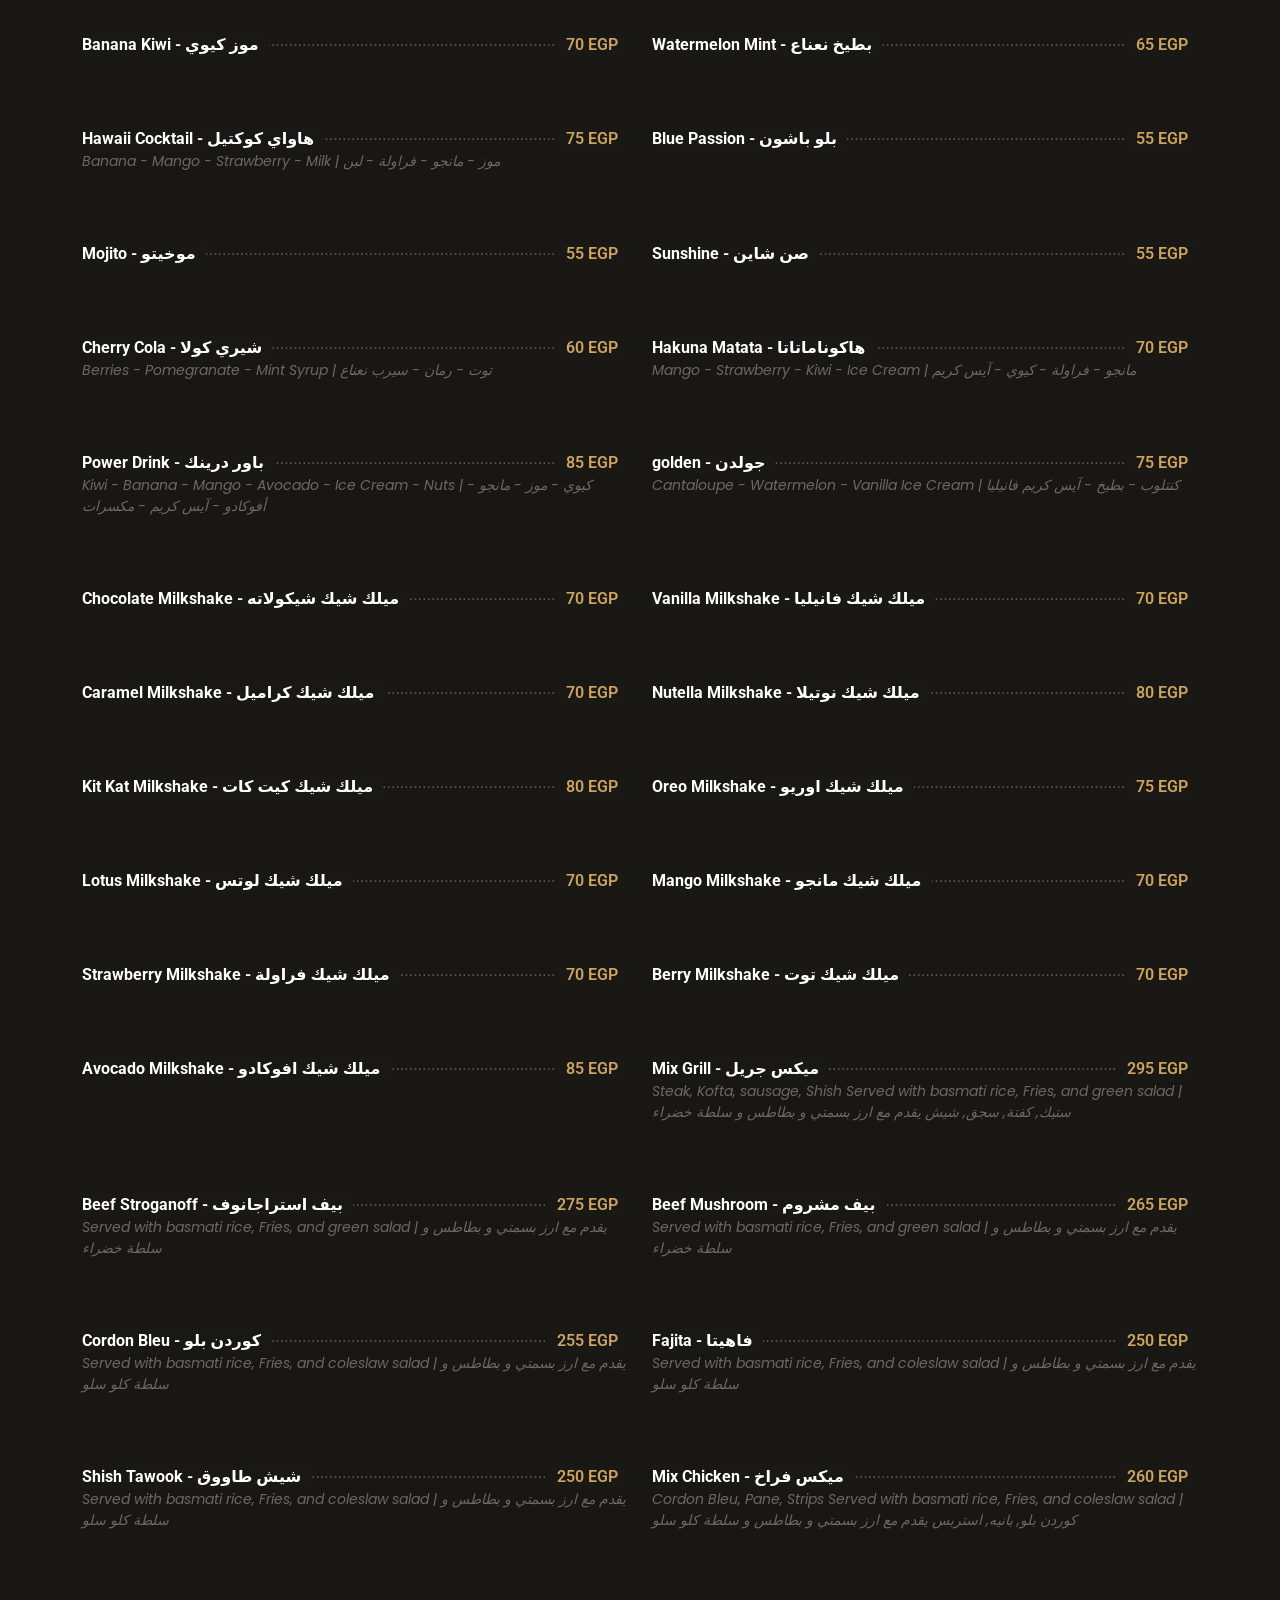
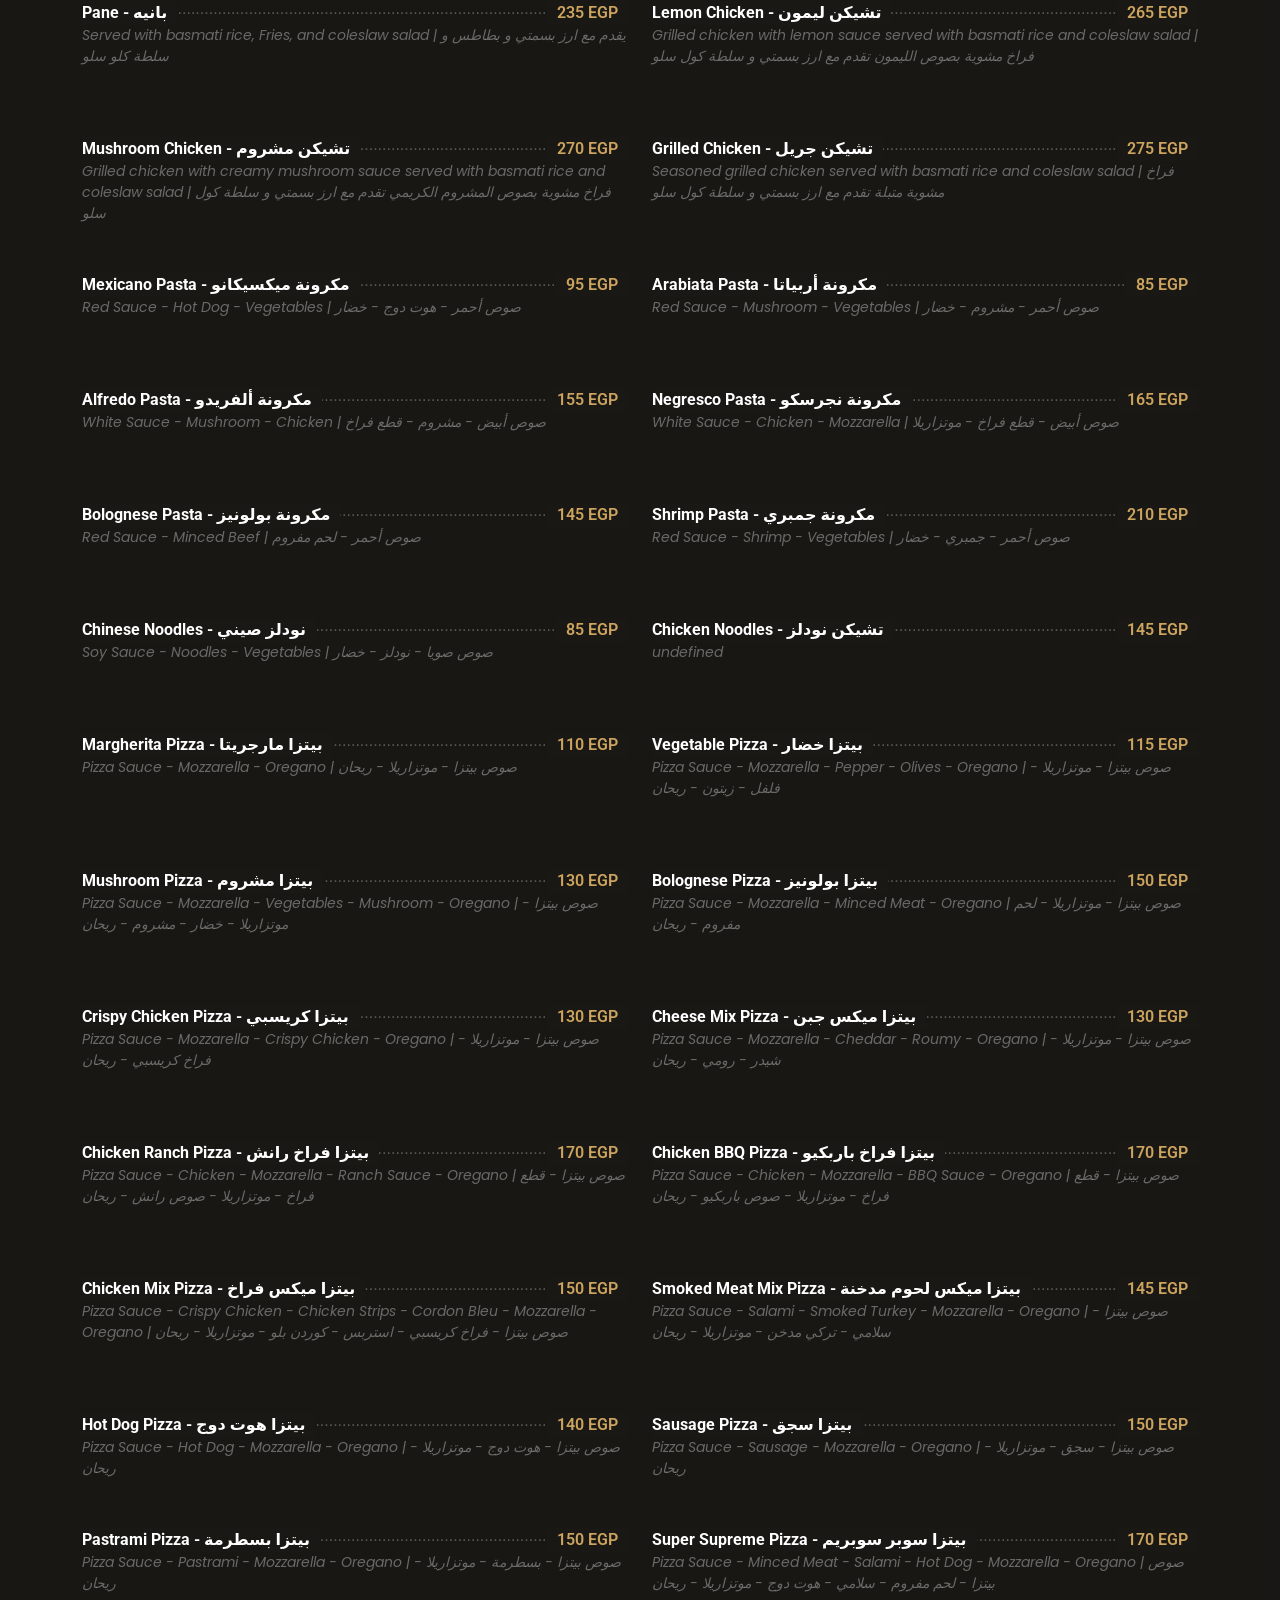
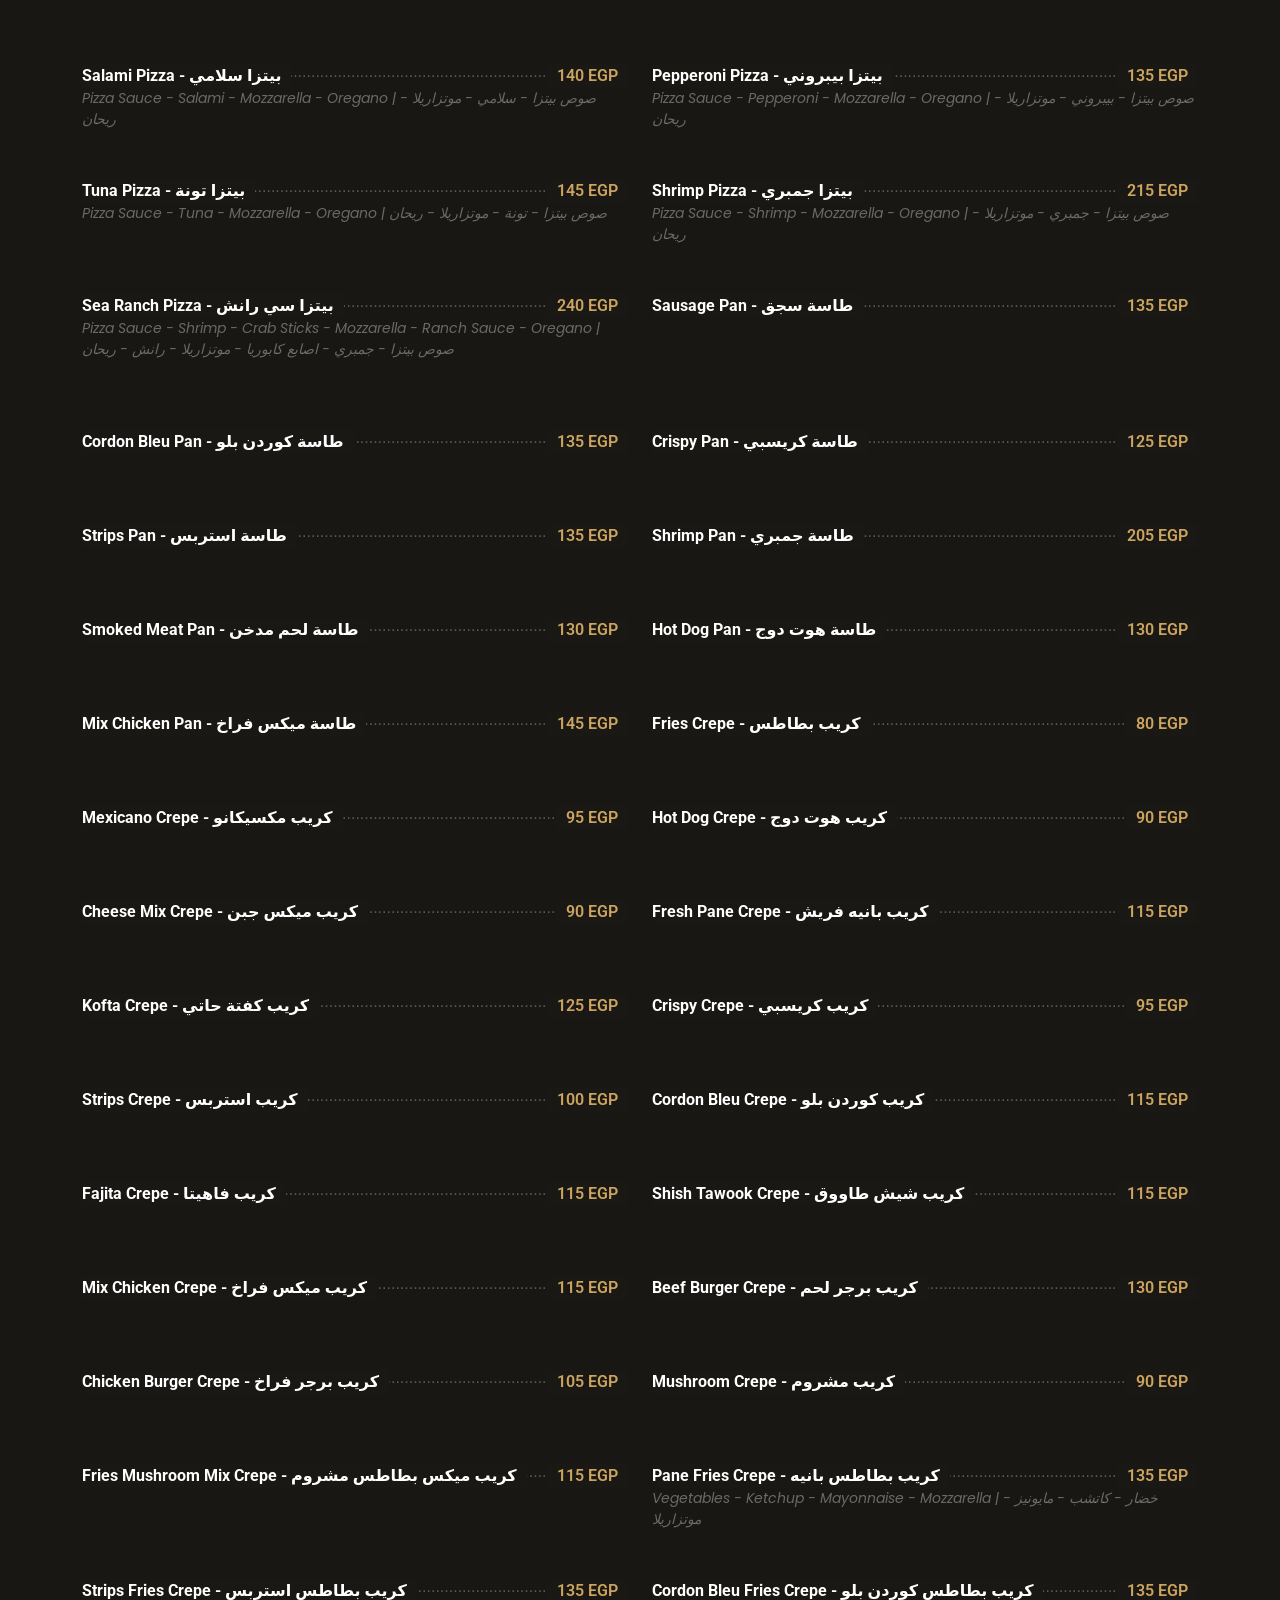
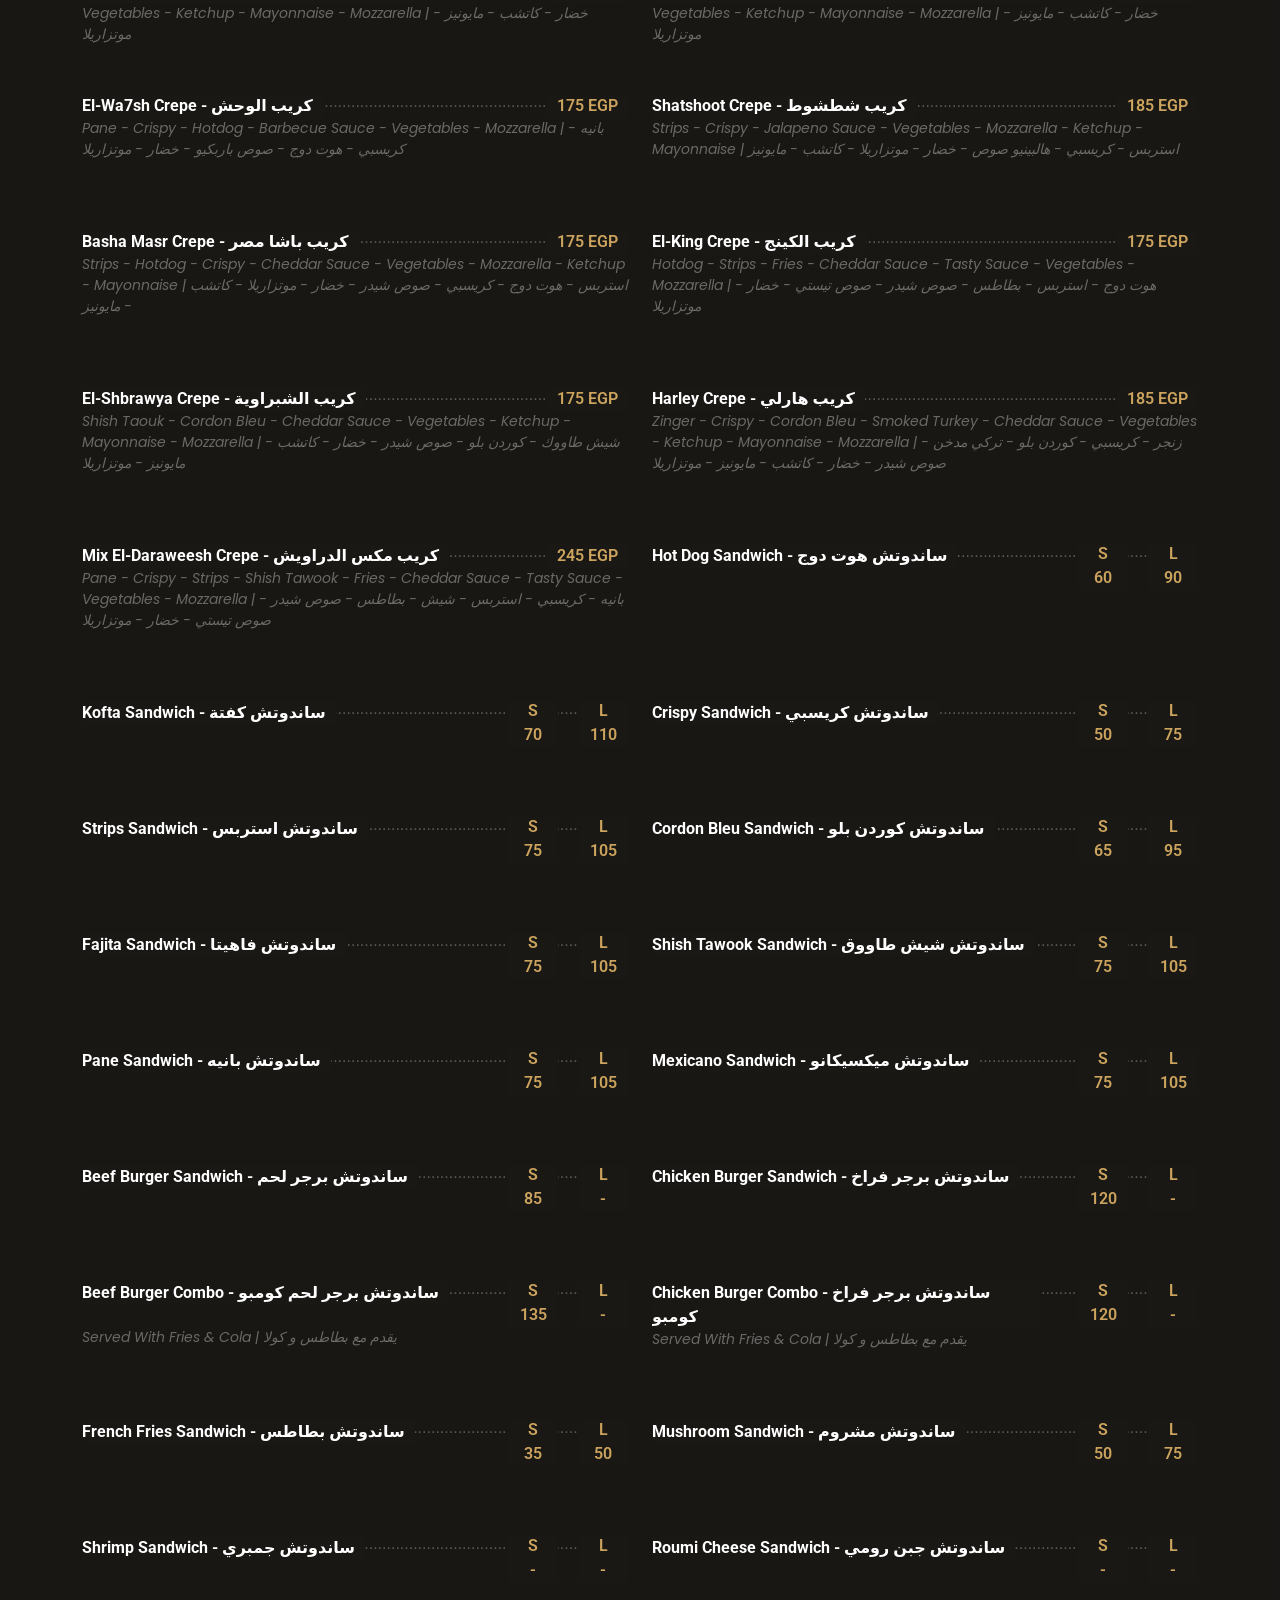
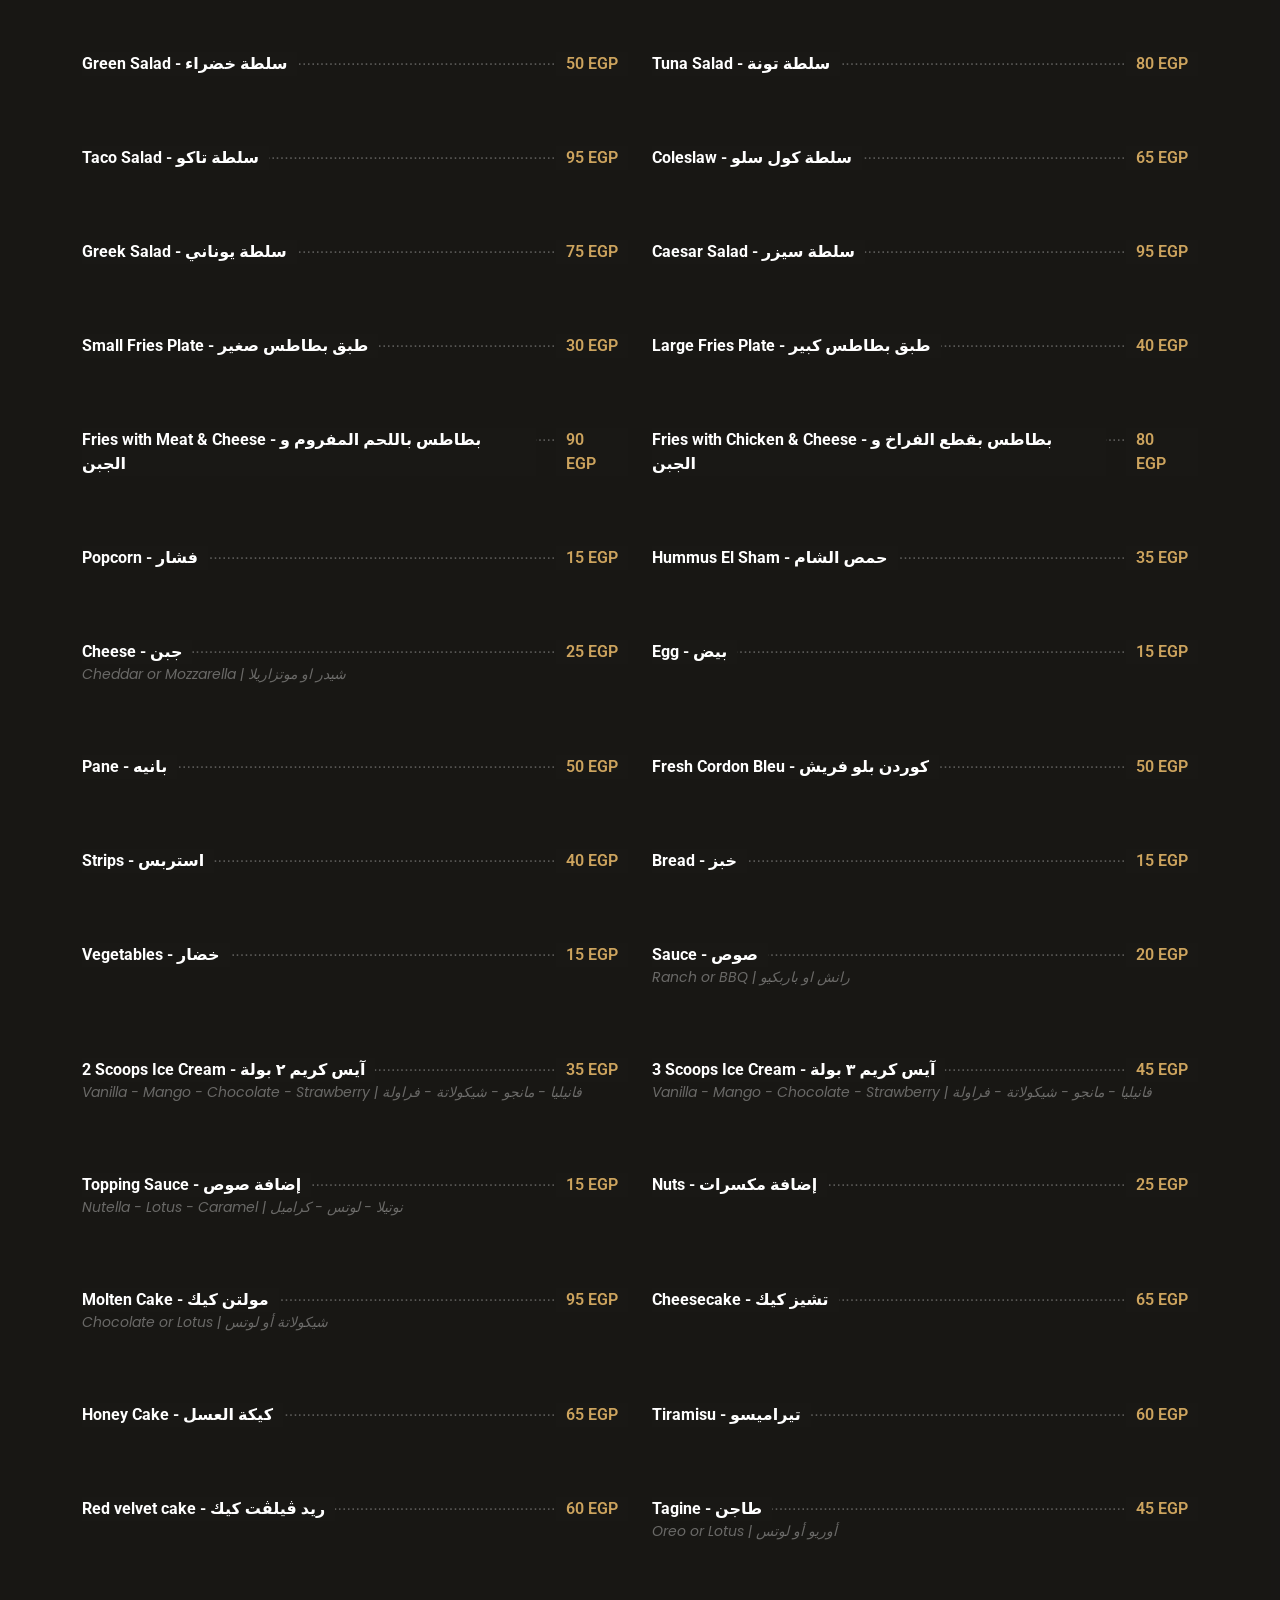
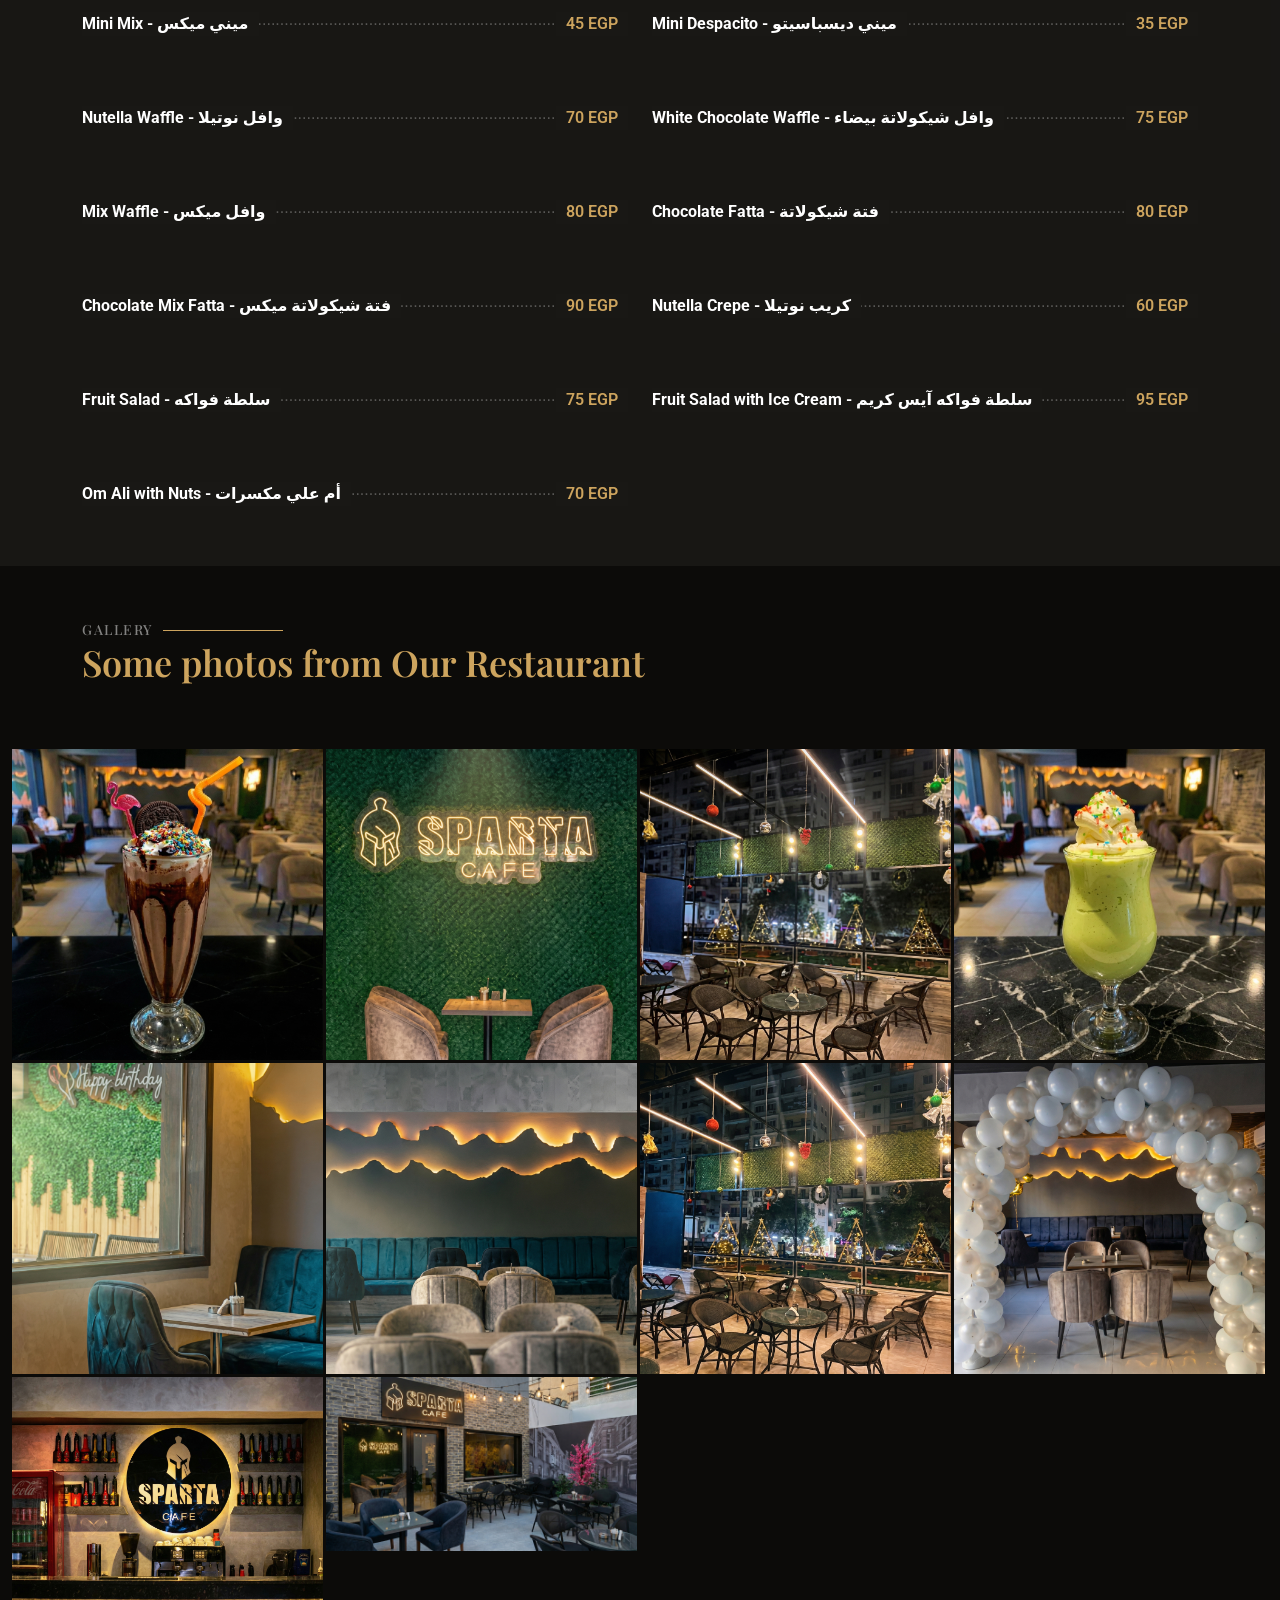
==== commit 19f5a76c: "Test04" ====
--- a/index.html
+++ b/index.html
@@ -453,12 +453,7 @@
       item.category === "sandwiches"
       ? `
         <div class="menu-prices-wrapper">
- ${isHeaderNeeded ? `
-            <div class="menu-prices-header">
-  <span>S</span>
-  <span>L</span>
-</div>
-          ` : ''}
+ <div class="menu-prices-header"> <span>S</span> <span>L</span> </div>
        
 
           <div class="menu-prices">
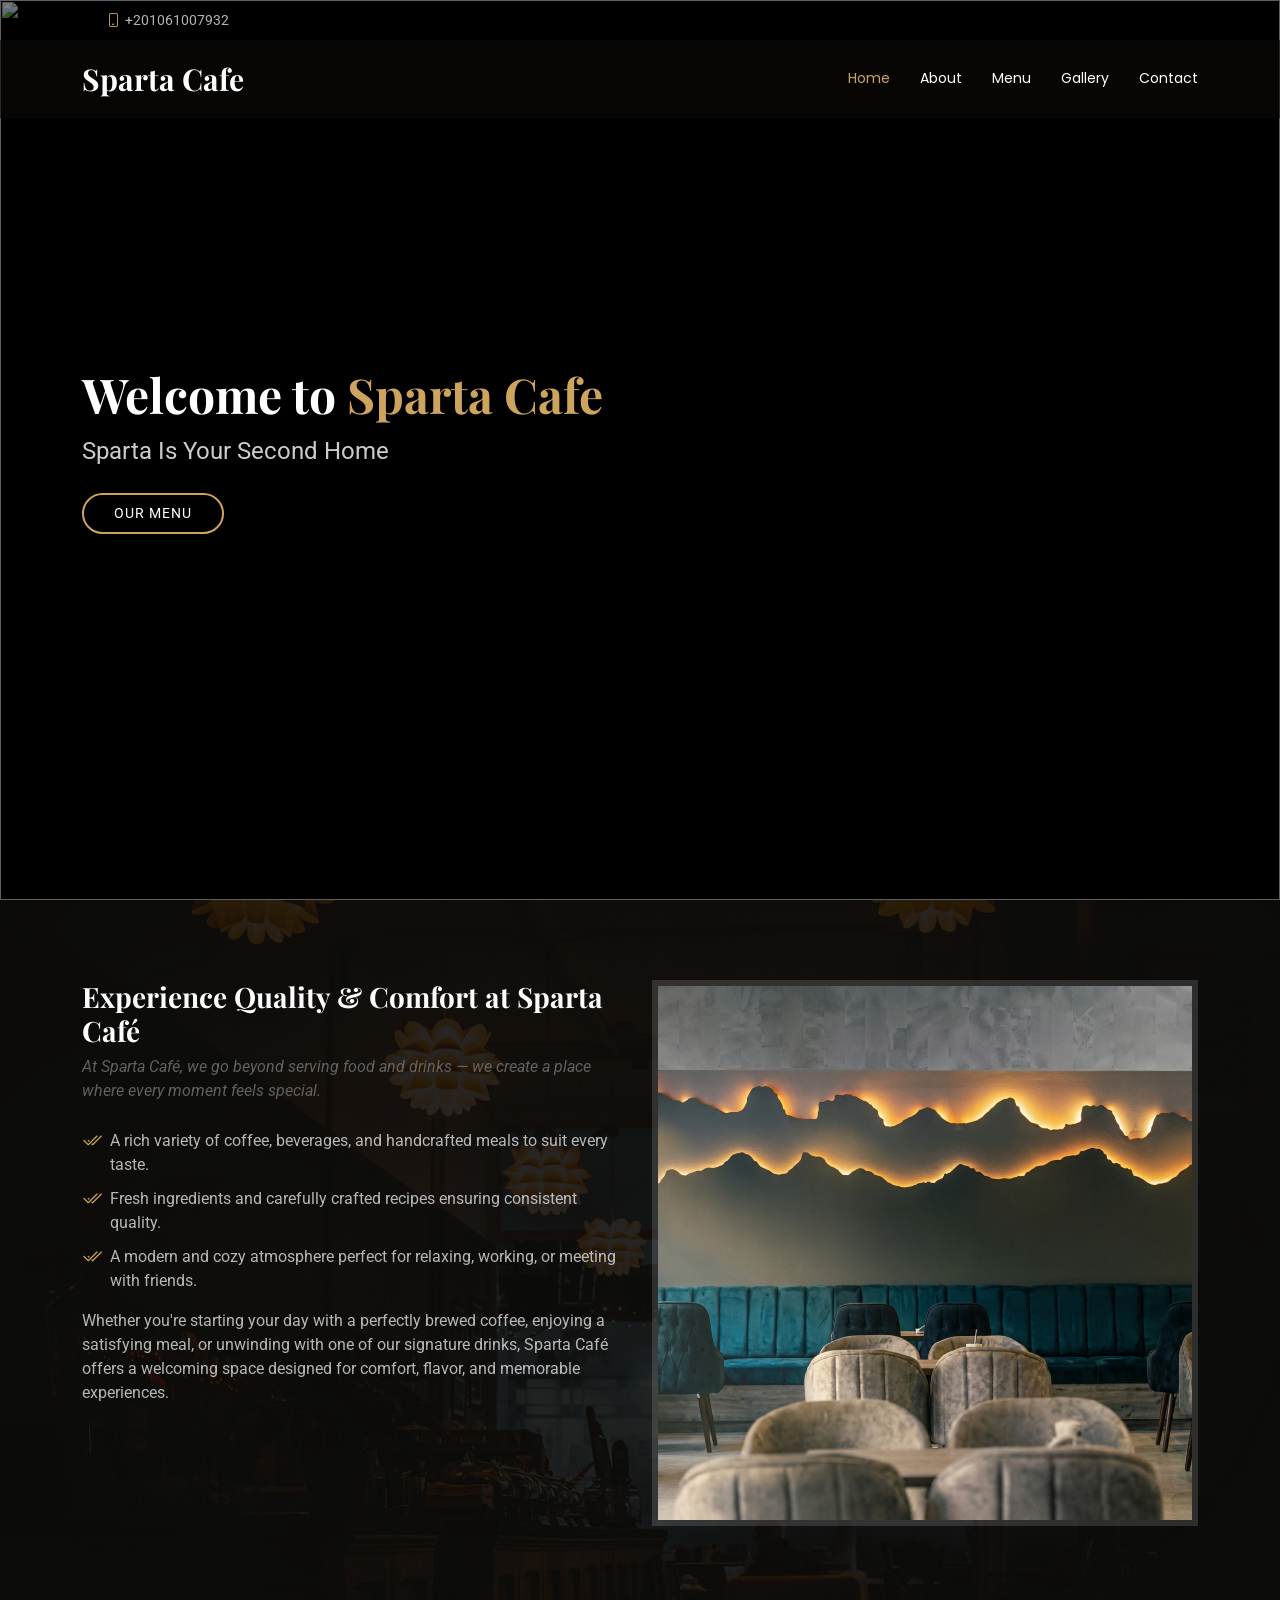
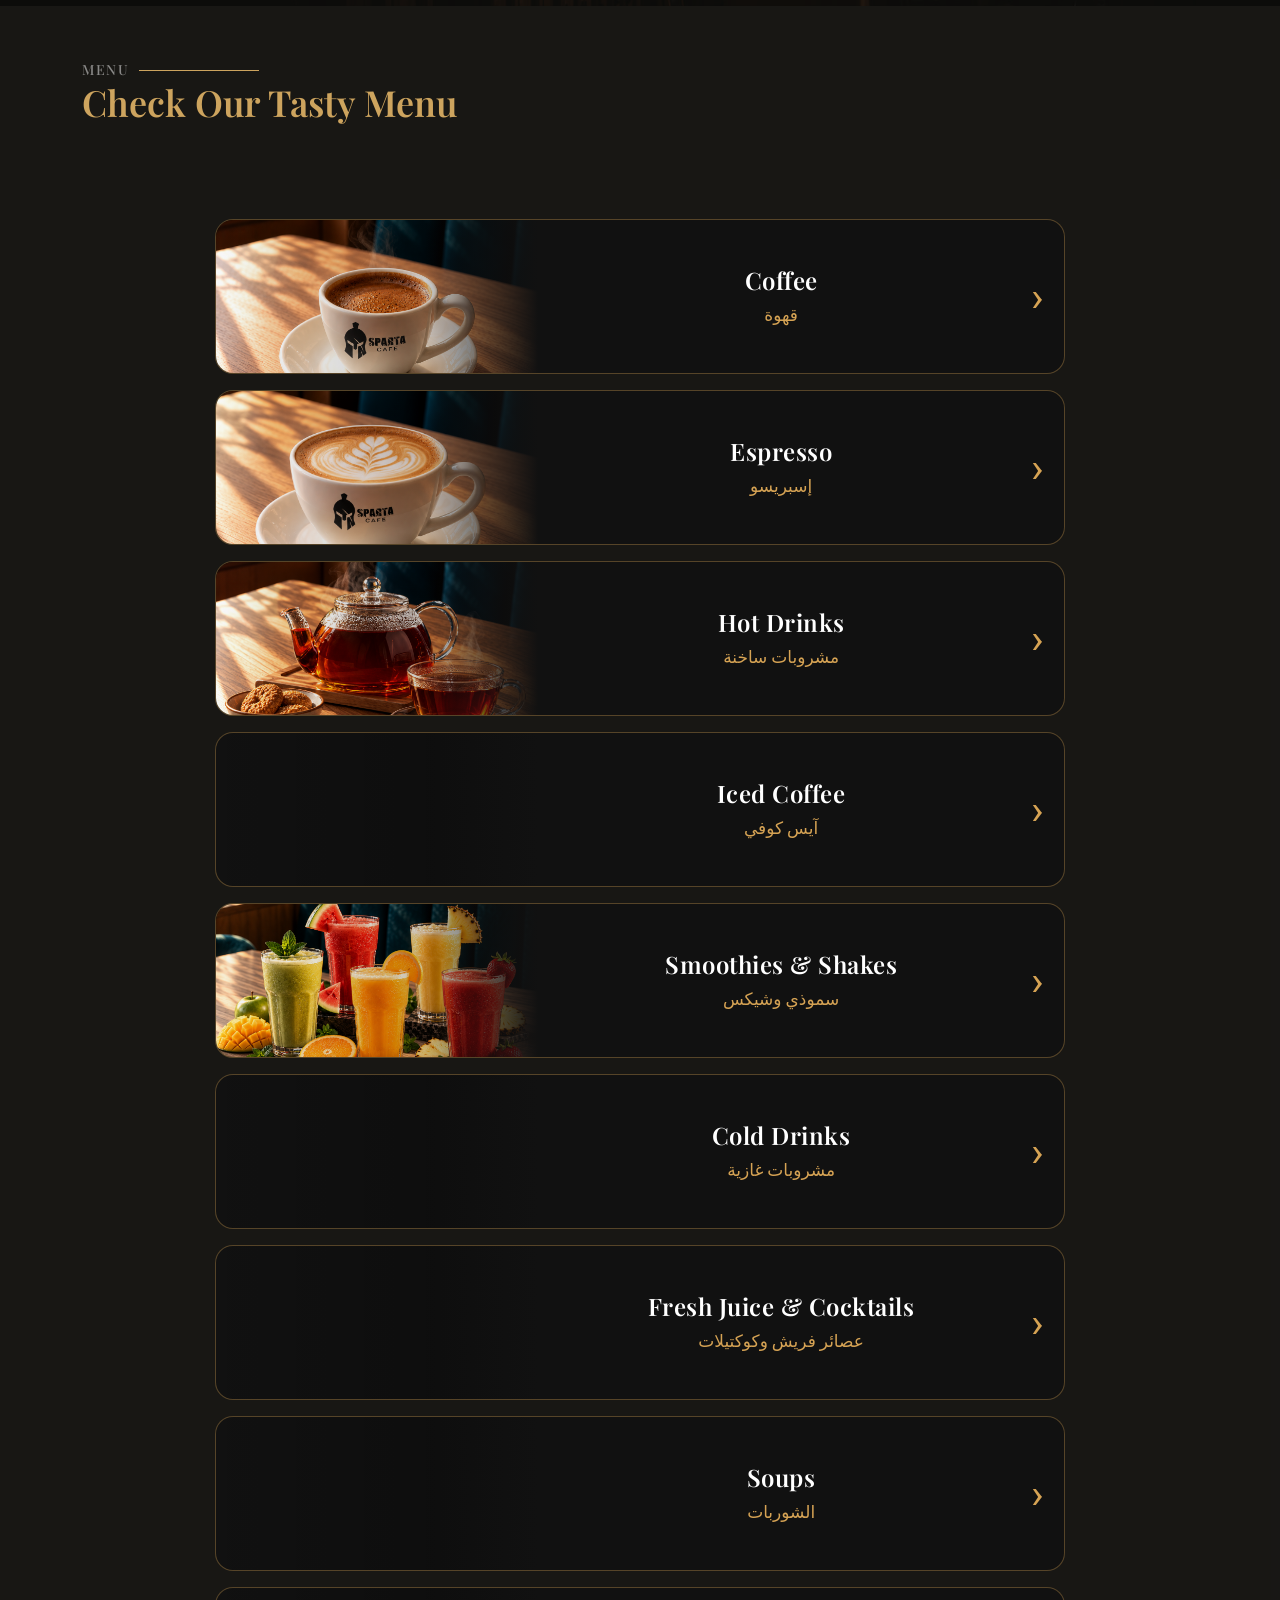
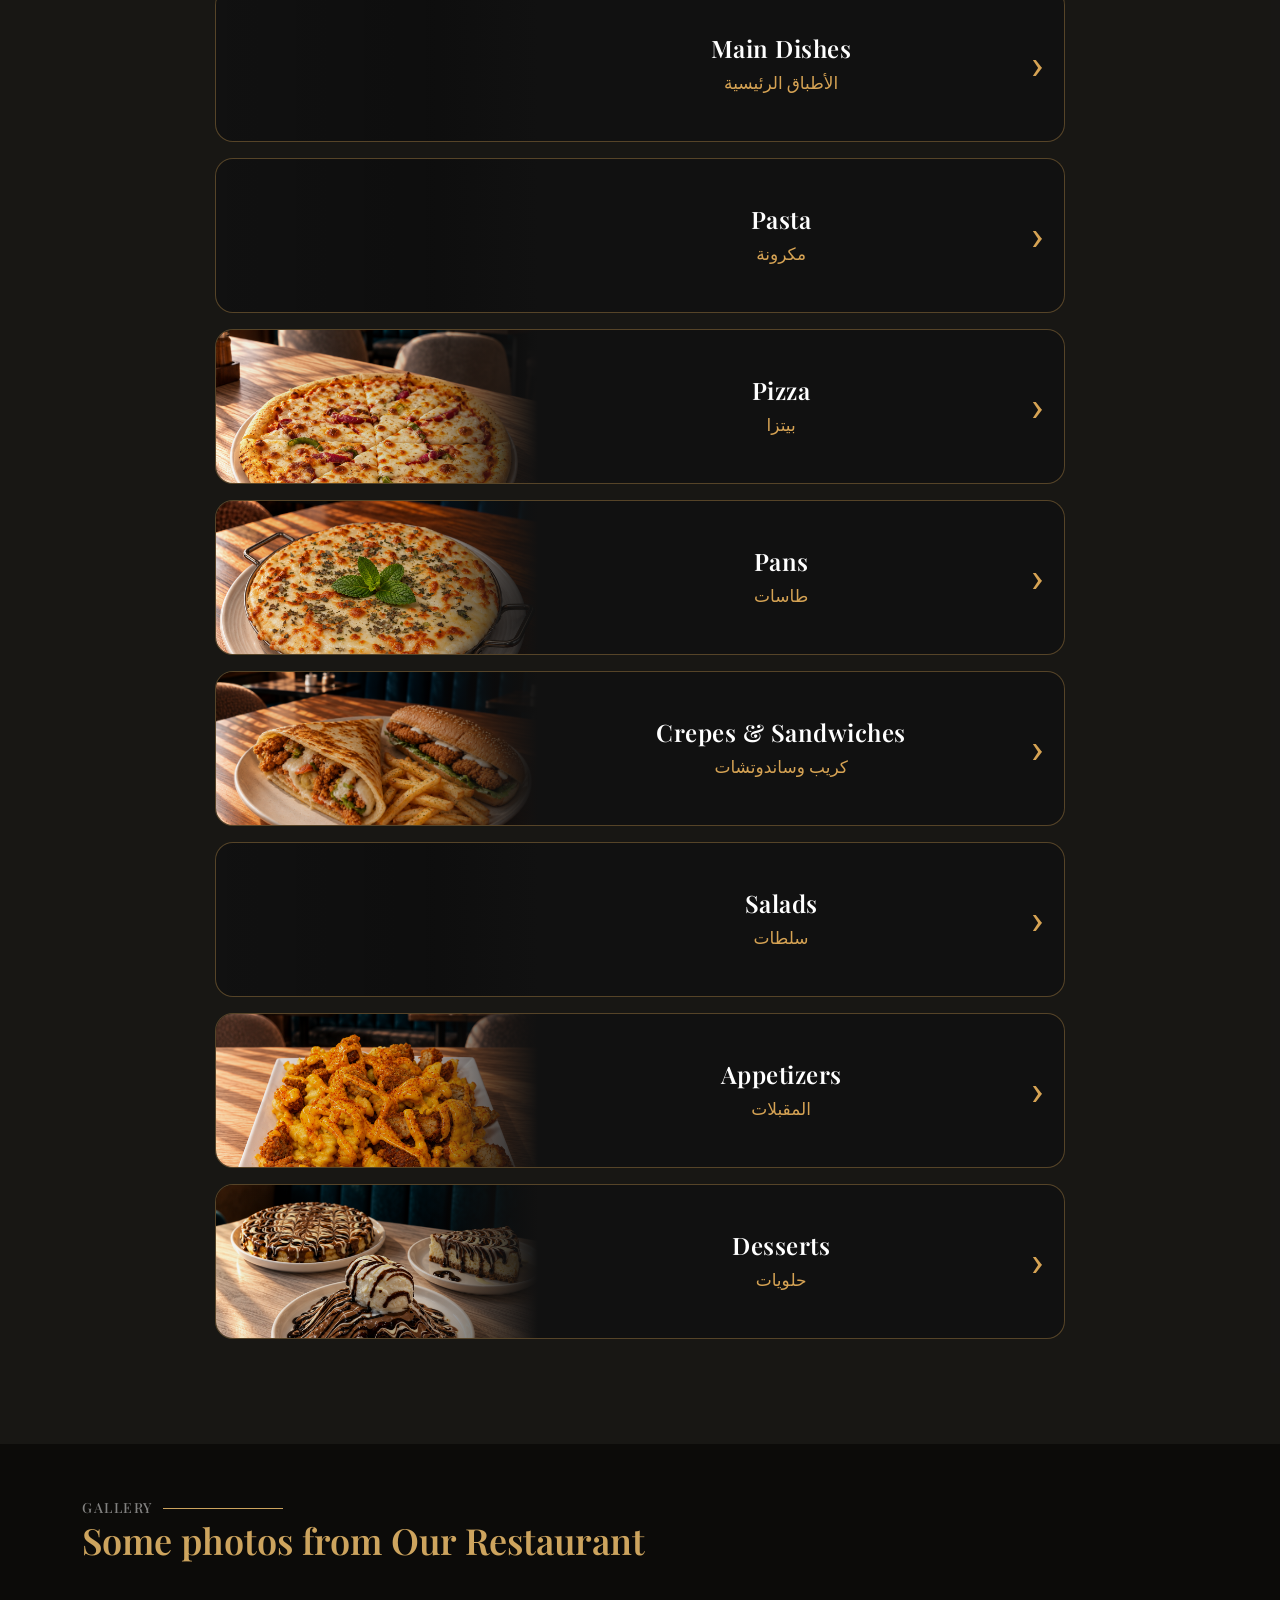
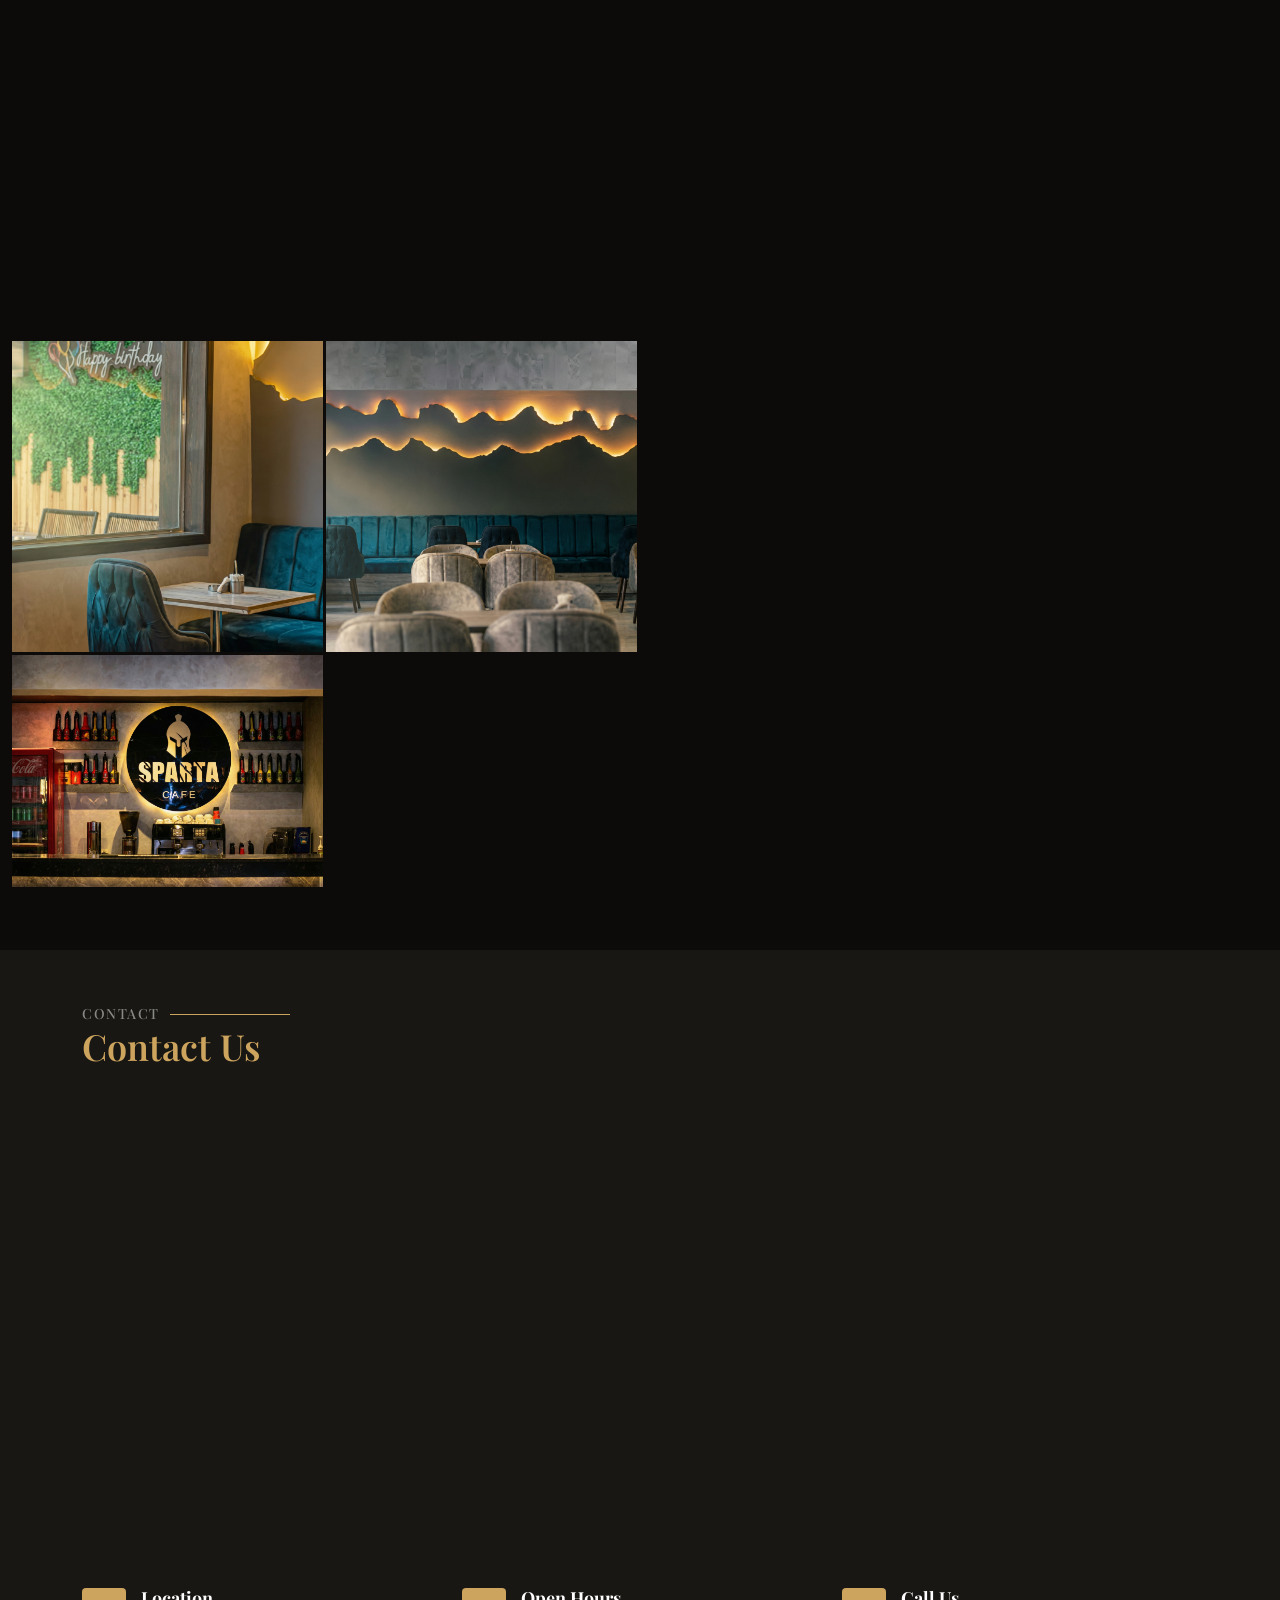
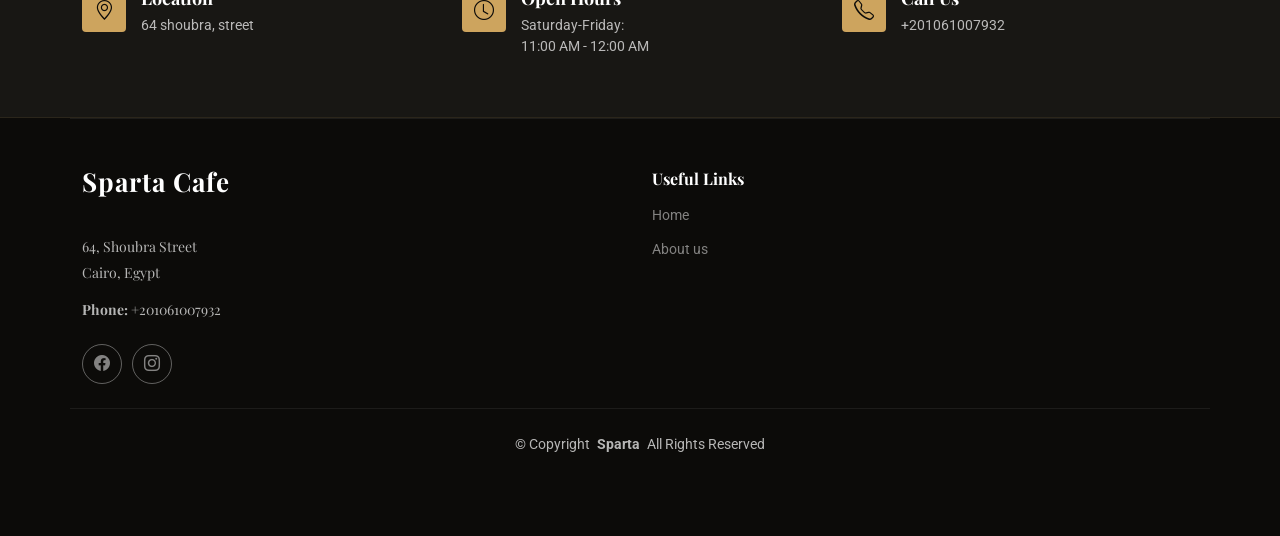
==== commit c83e39b7: "NEW-UI-UPDATES-10/10/26" ====
--- a/index.html
+++ b/index.html
@@ -84,8 +84,7 @@
     <!-- Hero Section -->
     <section id="hero" class="hero section dark-background">
 
-      <img src="assets/img/sparta/12.png" alt="" data-aos="fade-in" loading="lazy">
-
+<img src="assets/img/sparta/12.png" alt="" data-aos="fade-in" fetchpriority="high">
       <div class="container hero-content">
         <div class="row">
           <div class="col-lg-8 d-flex flex-column align-items-center align-items-lg-start">
@@ -163,15 +162,15 @@
            data-layout="masonry"
            data-sort="original-order">
     
-        <!-- Filters -->
-        <div class="row" data-aos="fade-up" data-aos-delay="100">
-          <div class="col-lg-12 d-flex justify-content-center">
-            <ul class="menu-filters isotope-filters" id="menu-filters">
-              <!-- ✅ Dynamic Categories will be injected here -->
-            </ul>
-          </div>
-        </div>
-        <!-- End Menu Filters -->
+        <!-- Menu Categories -->
+<div class="row" data-aos="fade-up" data-aos-delay="100">
+  <div class="col-lg-12">
+    <div class="menu-categories" id="menu-categories">
+      <!-- Categories will be injected here -->
+    </div>
+  </div>
+</div>
+<!-- End Menu Categories -->
         
         <!-- Menu Items -->
         <div class="row isotope-container"
@@ -182,6 +181,22 @@
           <!-- ✅ Dynamic Menu Items will be injected here -->
     
         </div>
+        <!-- Category View -->
+
+<div id="category-view" class="category-view">
+
+  <div id="category-title" class="category-title"></div>
+
+  <div id="category-items"></div>
+
+  <div class="category-back-wrap">
+    <button id="back-to-categories" class="back-to-categories">
+      ← All Categories
+    </button>
+  </div>
+
+</div>
+
         <!-- End Menu Container -->
     
       </div>
@@ -224,7 +239,7 @@
       </div><!-- End Section Title -->
 
       <div class="mb-5" data-aos="fade-up" data-aos-delay="200">
-        <iframe style="border:0; width: 100%; height: 400px;" src="https://www.google.com/maps/embed?pb=!1m18!1m12!1m3!1d3452.6665492237526!2d31.242230211204763!3d30.07509121701323!2m3!1f0!2f0!3f0!3m2!1i1024!2i768!4f13.1!3m3!1m2!1s0x14584136cc9bfe95%3A0xee0a5bc6f4fe3582!2sSparta%20Cafe!5e0!3m2!1sen!2seg!4v1774651443838!5m2!1sen!2seg" frameborder="0" allowfullscreen="" loading="lazy" referrerpolicy="no-referrer-when-downgrade"></iframe>
+        <iframe style="border:0; width: 100%; height: 400px;" src="https://www.google.com/maps/embed?pb=!1m18!1m12!1m3!1d3452.6665492237526!2d31.242230211204763!3d30.07509121701323!2m3!1f0!2f0!3f0!3m2!1i1024!2i768!4f13.1!3m3!1m2!1s0x14584136cc9bfe95%3A0xee0a5bc6f4fe3582!2sSparta%20Cafe!5e0!3m2!1sen!2seg!4v1774651443838!5m2!1sen!2seg" frameborder="0" allowfullscreen="" loading="eager" referrerpolicy="no-referrer-when-downgrade"></iframe>
       </div><!-- End Google Maps -->
 
       <div class="container" data-aos="fade-up" data-aos-delay="100">
@@ -354,8 +369,7 @@
             col.innerHTML = `
               <div class="gallery-item">
                 <a href="${item.src}" class="glightbox" data-gallery="images-gallery">
-                  <img src="${item.src}" loading="lazy" class="img-fluid" alt="">
-                </a>
+<img src="${item.src}" loading="lazy" decoding="async" class="img-fluid" alt="">                </a>
               </div>
             `;
     
@@ -386,29 +400,221 @@
       fetch('menu.json')
         .then(res => res.json())
         .then(data => {
-    
-          const filtersContainer = document.getElementById('menu-filters');
-          const menuContainer = document.getElementById('menu-container');
-    
-          // =========================
-          // ✅ 1. Render Categories
-          // =========================
-    
-          // Add "All"
-          const allBtn = document.createElement('li');
-          allBtn.textContent = "All";
-          allBtn.setAttribute('data-filter', '*');
-          allBtn.classList.add('filter-active');
-          filtersContainer.appendChild(allBtn);
-    
-          // Add dynamic categories
-          data.categories.forEach(cat => {
-            const li = document.createElement('li');
-            li.textContent = cat.name;
-            li.setAttribute('data-filter', `.filter-${cat.id}`);
-            filtersContainer.appendChild(li);
-          });
-    
+              const menuContainer = document.getElementById('menu-container');
+    
+          // =========================
+// ✅ 1. Render Menu Categories
+// =========================
+
+const categoriesContainer = document.getElementById('menu-categories');
+
+const menuCategories = [
+  {
+    name: "Coffee",
+    arabic: "قهوة",
+    categories: ["coffee"],
+    image: "assets/img/menu-categories/COFFEE.png"
+  },
+  
+{
+  name: "Espresso",
+  arabic: "إسبريسو",
+  categories: ["espresso"],
+    image: "assets/img/menu-categories/CAPPUCINO.png"
+},
+
+  {
+    name: "Hot Drinks",
+    arabic: "مشروبات ساخنة",
+    categories: ["hot-drinks"],
+    image: "assets/img/menu-categories/HOT-DRINKS.png"
+  },
+  {
+    name: "Iced Coffee",
+    arabic: "آيس كوفي",
+    categories: ["ice-coffee"],
+    image: "assets/img/menu-categories/ICED-COFFEE02.png"
+  },
+  {
+    name: "Smoothies & Shakes",
+    arabic: "سموذي وشيكس",
+    categories: ["smoothie", "smoothie-mix", "milkshake"],
+    image: "assets/img/menu-categories/SMOOTHIE.png"
+  },
+  {
+    name: "Cold Drinks",
+    arabic: "مشروبات غازية",
+    categories: ["soft-drinks"],
+    image: "assets/img/menu-categories/COLD-DRINKS.png"
+  },
+  {
+    name: "Fresh Juice & Cocktails",
+    arabic: "عصائر فريش وكوكتيلات",
+    categories: ["fresh-juice", "cocktail"],
+    image: "assets/img/menu-categories/fresh-juice.jpeg"
+  },
+  {
+    name: "Soups",
+    arabic: "الشوربات",
+    categories: ["soups"],
+    image: "assets/img/menu-categories/SOUP.png"
+  },
+  {
+    name: "Main Dishes",
+    arabic: "الأطباق الرئيسية",
+    categories: ["main-dish"],
+    image: "assets/img/menu-categories/MAIN-DISH.png"
+  },
+  {
+    name: "Pasta",
+    arabic: "مكرونة",
+    categories: ["pasta"],
+    image: "assets/img/menu-categories/PASTA.png"
+  },
+  {
+    name: "Pizza",
+    arabic: "بيتزا",
+    categories: ["pizza"],
+    image: "assets/img/menu-categories/PIZZA02.png"
+  },
+  {
+    name: "Pans",
+    arabic: "طاسات",
+    categories: ["pans"],
+    image: "assets/img/menu-categories/PAN.png"
+  },
+  {
+    name: "Crepes & Sandwiches",
+    arabic: "كريب وساندوتشات",
+    categories: ["crepe", "sandwiches"],
+    image: "assets/img/menu-categories/CREPE.png"
+  },
+  {
+    name: "Salads",
+    arabic: "سلطات",
+    categories: ["salad"],
+    image: "assets/img/menu-categories/SALADS02.png"
+  },
+  {
+    name: "Appetizers",
+    arabic: "المقبلات",
+    categories: ["appetizers"],
+    image: "assets/img/menu-categories/APPETIZER02.png"
+  },
+  {
+    name: "Desserts",
+    arabic: "حلويات",
+    categories: ["desserts", "ice-cream"],
+    image: "assets/img/menu-categories/DESSERT.png"
+  }
+];
+
+menuCategories.forEach(category => {
+
+  const card = document.createElement('div');
+
+  card.className = 'menu-category-card';
+
+
+card.innerHTML = `
+  <div class="menu-category-image">
+    <img
+      src="${category.image}"
+      alt="${category.name}"
+      loading="lazy"
+      decoding="async"
+    >
+    <div class="menu-category-overlay"></div>
+  </div>
+
+  <div class="menu-category-content">
+    <h3>${category.name}</h3>
+    <p>${category.arabic}</p>
+  </div>
+`;
+
+
+  card.addEventListener('click', () => {
+  categoriesContainer.style.display = 'none';
+  document.getElementById('menu-container').style.display = 'none';
+
+  const categoryView = document.getElementById('category-view');
+  categoryView.style.display = 'block';
+  window.scrollTo({
+  top: document.getElementById('menu').offsetTop,
+  behavior: 'smooth'
+});
+
+  document.getElementById('category-title').innerHTML = `
+    <h2>${category.name}</h2>
+    <p>${category.arabic}</p>
+  `;
+
+  const categoryItems = document.getElementById('category-items');
+  categoryItems.innerHTML = '';
+
+  data.items
+    .filter(item => category.categories.includes(item.category))
+    .forEach(item => {
+      const div = document.createElement('div');
+
+    div.className = item.category === "sandwiches"
+  ? "menu-content has-two-prices"
+  : "menu-content";
+
+      const nameParts = item.name.split(" - ");
+const englishName = nameParts[0];
+const arabicName = nameParts.slice(1).join(" - ");
+
+div.innerHTML = `
+  <div class="menu-item-name">
+    <div class="menu-item-english">${englishName}</div>
+    <div class="menu-item-arabic">${arabicName}</div>
+  </div>
+
+  
+${
+  item.category === "sandwiches"
+    ? `
+      <div class="menu-prices-wrapper">
+        <div class="menu-prices-header">
+          <span>Small</span>
+          <span>Large</span>
+        </div>
+        <div class="menu-prices">
+          <span>${item.small_price || '-'}</span>
+          <span>${item.large_price || '-'}</span>
+        </div>
+      </div>
+    `
+    : `<span>${item.price || '-'}</span>`
+}
+
+
+  ${
+    item.ingredients
+      ? `<div class="menu-ingredients">${item.ingredients}</div>`
+      : ''
+  }
+`;
+
+      categoryItems.appendChild(div);
+    });
+});
+  categoriesContainer.appendChild(card);
+
+});
+    // Back to Menu
+document.getElementById('back-to-categories').addEventListener('click', () => {
+  document.getElementById('category-view').style.display = 'none';
+  categoriesContainer.style.display = 'grid';
+  document.getElementById('menu-container').style.display = 'none';
+
+  categoriesContainer.scrollIntoView({
+    behavior: 'smooth',
+    block: 'start'
+  });
+});
           // =========================
           // ✅ 2. Render Menu Items
           // =========================
@@ -449,24 +655,26 @@
 
     <a href="#">${item.name}</a>
 
-    ${
-      item.category === "sandwiches"
-      ? `
-        <div class="menu-prices-wrapper">
- <div class="menu-prices-header"> <span>S</span> <span>L</span> </div>
-       
-
-          <div class="menu-prices">
-            <span>${item.small_price ?? '-'}</span>
-            <span>${item.large_price ?? '-'}</span>
-          </div>
-
-        </div>
-      `
-      : `
-        <span>${item.price}</span>
-      `
-    }
+    
+${
+  item.category === "sandwiches"
+    ? `
+      <div class="menu-prices-wrapper">
+        <div class="menu-prices-header">
+          <span>Small</span>
+          <span>Large</span>
+        </div>
+        <div class="menu-prices">
+          <span>${item.small_price || '-'}</span>
+          <span>${item.large_price || '-'}</span>
+        </div>
+      </div>
+    `
+    : `
+      <span>${item.price || '-'}</span>
+    `
+}
+
 
   </div>
 
--- a/assets/css/main.css
+++ b/assets/css/main.css
@@ -1828,4 +1828,647 @@
 .menu-prices-header span,
 .menu-prices span{
   text-align:center !important;
-}+}
+@media (max-width:768px){
+
+#menu-filters{
+
+display:flex !important;
+
+flex-wrap:wrap !important;
+
+justify-content:center !important;
+
+gap:14px 18px !important;
+
+padding:0 14px !important;
+
+margin-top:10px !important;
+
+}
+
+#menu-filters li{
+
+background:none !important;
+
+border:none !important;
+
+padding:0 !important;
+
+color:rgba(255,255,255,.7) !important;
+
+font-size:12px !important;
+
+font-weight:500 !important;
+
+line-height:1.2 !important;
+
+position:relative !important;
+
+margin:0 !important;
+
+transition:.3s ease !important;
+
+}
+
+#menu-filters li.filter-active{
+
+color:#cda45e !important;
+
+}
+
+#menu-filters li.filter-active::after{
+
+content:'' !important;
+
+position:absolute !important;
+
+left:0 !important;
+
+bottom:-5px !important;
+
+width:100% !important;
+
+height:1.5px !important;
+
+background:#cda45e !important;
+
+border-radius:10px !important;
+
+}
+
+}
+
+
+/* =====================================================
+   SPARTA CAFE - MENU CATEGORY CARDS
+   ===================================================== */
+
+.menu-categories {
+  display: grid;
+  grid-template-columns: repeat(3, 1fr);
+  gap: 25px;
+  margin-top: 40px;
+  margin-bottom: 50px;
+}
+
+.menu-category-card {
+  position: relative;
+  height: 260px;
+  overflow: hidden;
+  border-radius: 6px;
+  cursor: pointer;
+  background: #111;
+  transition: transform 0.35s ease, box-shadow 0.35s ease;
+}
+
+.menu-category-card:hover {
+  transform: translateY(-6px);
+  box-shadow: 0 15px 35px rgba(0, 0, 0, 0.45);
+}
+
+.menu-category-image {
+  position: relative;
+  width: 100%;
+  height: 100%;
+}
+
+.menu-category-image img {
+  width: 100%;
+  height: 100%;
+  object-fit: cover;
+  display: block;
+  transition: transform 0.5s ease;
+}
+
+.menu-category-card:hover img {
+  transform: scale(1.06);
+}
+
+.menu-category-overlay {
+  position: absolute;
+  inset: 0;
+  background: linear-gradient(
+    to bottom,
+    rgba(0, 0, 0, 0.2),
+    rgba(0, 0, 0, 0.75)
+  );
+}
+
+.menu-category-content {
+  position: absolute;
+  inset: 0;
+  display: flex;
+  flex-direction: column;
+  align-items: center;
+  justify-content: center;
+  text-align: center;
+  padding: 20px;
+  z-index: 2;
+}
+
+.menu-category-content h3 {
+  margin: 0;
+  color: #ffffff;
+  font-size: 28px;
+  font-weight: 600;
+  letter-spacing: 0.5px;
+}
+
+.menu-category-content p {
+  margin: 8px 0 0;
+  color: #d6a354;
+  font-size: 17px;
+  font-weight: 400;
+}
+
+/* Tablet */
+@media (max-width: 991px) {
+  .menu-categories {
+    grid-template-columns: repeat(2, 1fr);
+    gap: 20px;
+  }
+
+  .menu-category-card {
+    height: 240px;
+  }
+}
+
+/* Mobile */
+@media (max-width: 575px) {
+  .menu-categories {
+    grid-template-columns: 1fr;
+    gap: 18px;
+    margin-top: 30px;
+  }
+
+  .menu-category-card {
+    height: 220px;
+  }
+
+  .menu-category-content h3 {
+    font-size: 24px;
+  }
+
+  .menu-category-content p {
+    font-size: 16px;
+  }
+}
+
+/* =====================================================
+   SPARTA CAFE - CATEGORY VIEW
+   ===================================================== */
+
+.category-view {
+  display: none;
+  padding: 35px 0 60px;
+}
+
+/* Category Header */
+.category-title {
+  text-align: center;
+  margin-bottom: 35px;
+}
+
+.category-title h2 {
+  color: #ffffff;
+  font-size: 38px;
+  line-height: 1.2;
+  margin: 0 0 8px;
+  font-weight: 600;
+}
+
+.category-title p {
+  color: #d6a354;
+  font-size: 18px;
+  margin: 0;
+}
+
+/* Back Button */
+.back-to-categories {
+  display: inline-flex;
+  align-items: center;
+  gap: 6px;
+  background: #d6a354;
+  color: #111111;
+  border: none;
+  padding: 10px 18px;
+  border-radius: 4px;
+  font-size: 14px;
+  font-weight: 600;
+  cursor: pointer;
+  margin-bottom: 25px;
+  transition: all 0.3s ease;
+}
+
+.back-to-categories:hover {
+  background: #ffffff;
+  transform: translateY(-2px);
+}
+
+/* Items Grid */
+#category-items {
+  display: grid;
+  grid-template-columns: repeat(2, minmax(0, 1fr));
+  gap: 18px 28px;
+}
+
+/* Item Card */
+#category-items .menu-content {
+  position: relative;
+  display: block;
+  width: 100%;
+  min-height: 0;
+  padding: 18px 20px;
+  background: #181818;
+  border: 1px solid rgba(214, 163, 84, 0.28);
+  border-radius: 5px;
+  box-sizing: border-box;
+  transition: all 0.3s ease;
+}
+
+#category-items .menu-content:hover {
+  border-color: rgba(214, 163, 84, 0.65);
+  transform: translateY(-2px);
+}
+
+/* Item Name */
+#category-items .menu-content a {
+  display: block;
+  width: calc(100% - 95px);
+  padding: 0;
+  margin: 0;
+  color: #ffffff;
+  font-size: 17px;
+  line-height: 1.45;
+  font-weight: 600;
+  text-decoration: none;
+}
+
+/* Price */
+#category-items .menu-content > span {
+  position: absolute;
+  top: 18px;
+  right: 20px;
+  color: #d6a354;
+  font-size: 17px;
+  line-height: 1.45;
+  font-weight: 700;
+  white-space: nowrap;
+}
+
+/* Ingredients */
+#category-items .menu-content .menu-ingredients {
+  display: block;
+  width: calc(100% - 95px);
+  margin-top: 9px;
+  padding: 0;
+  color: #9b9b9b;
+  font-size: 13px;
+  line-height: 1.5;
+  font-style: italic;
+}
+
+/* Remove old dotted menu styling */
+#category-items .menu-content::before,
+#category-items .menu-content::after {
+  display: none !important;
+}
+
+/* Mobile */
+@media (max-width: 767px) {
+
+  .category-view {
+    padding: 25px 0 45px;
+  }
+
+  .category-title {
+    margin-bottom: 28px;
+  }
+
+  .category-title h2 {
+    font-size: 30px;
+  }
+
+  .category-title p {
+    font-size: 16px;
+  }
+
+  #category-items {
+    grid-template-columns: 1fr;
+    gap: 12px;
+  }
+
+  #category-items .menu-content {
+    padding: 15px 16px;
+  }
+
+  #category-items .menu-content a {
+    width: calc(100% - 85px);
+    font-size: 15px;
+  }
+
+  #category-items .menu-content > span {
+    top: 15px;
+    right: 16px;
+    font-size: 15px;
+  }
+
+  #category-items .menu-content .menu-ingredients {
+    width: calc(100% - 85px);
+    font-size: 12px;
+  }
+}
+
+#menu-container {
+  display: none;
+}
+
+
+/* Sparta Cafe - Horizontal Menu Category Cards */
+
+.menu-categories {
+  display: grid;
+  grid-template-columns: 1fr;
+  gap: 14px;
+  margin: 30px auto 45px;
+  max-width: 900px;
+}
+
+.menu-category-card {
+  position: relative;
+  display: flex;
+  align-items: center;
+  width: 100%;
+  height: 145px;
+  overflow: hidden;
+  cursor: pointer;
+  border: 1px solid rgba(214, 163, 84, 0.35);
+  border-radius: 18px;
+  background: #111;
+  transition: border-color 0.3s ease, transform 0.3s ease;
+}
+
+.menu-category-card:hover {
+  border-color: #d6a354;
+  transform: translateY(-2px);
+}
+
+.menu-category-image {
+  position: relative;
+  flex: 0 0 42%;
+  height: 100%;
+  overflow: hidden;
+  order: 1;
+}
+
+.menu-category-image img {
+  display: block;
+  width: 100%;
+  height: 100%;
+  object-fit: cover;
+  object-position: center;
+  transition: transform 0.4s ease;
+}
+
+.menu-category-card:hover .menu-category-image img {
+  transform: scale(1.05);
+}
+
+.menu-category-overlay {
+  position: absolute;
+  inset: 0;
+  background: linear-gradient(
+    90deg,
+    rgba(0, 0, 0, 0.02) 0%,
+    rgba(0, 0, 0, 0.2) 65%,
+    #111 100%
+  );
+}
+
+.menu-category-content {
+  position: relative;
+  z-index: 2;
+  order: 2;
+  flex: 1;
+  min-width: 0;
+  padding: 12px 8px 12px 14px;
+  text-align: left;
+}
+
+.menu-category-content h3 {
+  margin: 0 0 8px;
+  color: #fff;
+  font-family: var(--heading-font);
+  font-size: 24px;
+  font-weight: 600;
+  line-height: 1.25;
+}
+
+.menu-category-content p {
+  margin: 0;
+  color: #d6a354;
+  font-size: 17px;
+  line-height: 1.5;
+}
+
+/* Gold arrow on the right */
+.menu-category-card::after {
+  content: "\203A";
+  order: 3;
+  flex: 0 0 38px;
+  color: #d6a354;
+  font-size: 42px;
+  line-height: 1;
+  text-align: center;
+  margin-right: 8px;
+}
+
+@media (min-width: 768px) {
+  .menu-categories {
+    max-width: 850px;
+    gap: 16px;
+  }
+
+  .menu-category-card {
+    height: 155px;
+  }
+
+  .menu-category-image {
+    flex-basis: 38%;
+  }
+}
+
+@media (max-width: 575px) {
+  .menu-categories {
+    gap: 12px;
+    margin-top: 24px;
+  }
+
+  .menu-category-card {
+    height: 135px;
+    border-radius: 15px;
+  }
+
+  .menu-category-image {
+    flex-basis: 36%;
+  }
+
+  .menu-category-content {
+    padding-left: 10px;
+    padding-right: 4px;
+  }
+
+  .menu-category-content h3 {
+    font-size: 19px;
+    margin-bottom: 6px;
+  }
+
+  .menu-category-content p {
+    font-size: 15px;
+  }
+
+  .menu-category-card::after {
+    flex-basis: 25px;
+    margin-right: 5px;
+    font-size: 34px;
+  }
+}
+
+
+.menu-prices-wrapper {
+  display: flex;
+  flex-direction: column;
+  align-items: flex-end;
+  min-width: 145px;
+  margin-left: auto;
+}
+
+.menu-prices-header,
+.menu-prices {
+  display: grid;
+  grid-template-columns: repeat(2, minmax(65px, auto));
+  gap: 12px;
+  text-align: right;
+}
+
+.menu-prices-header {
+  color: #d6a354;
+  font-size: 12px;
+  font-weight: 600;
+  margin-bottom: 5px;
+}
+
+.menu-prices {
+  color: #d6a354;
+  font-size: 15px;
+  font-weight: 700;
+}
+
+.menu-prices span,
+.menu-prices-header span {
+  white-space: nowrap;
+}
+
+/* Two prices inside category view */
+#category-items .menu-content.has-two-prices .menu-prices-wrapper {
+  position: absolute;
+  top: 18px;
+  right: 20px;
+  display: flex;
+  flex-direction: column;
+  align-items: flex-end;
+  min-width: 145px;
+  margin: 0;
+}
+
+#category-items .menu-content.has-two-prices .menu-prices-header,
+#category-items .menu-content.has-two-prices .menu-prices {
+  display: grid;
+  grid-template-columns: repeat(2, 65px);
+  gap: 8px;
+  text-align: right;
+}
+
+#category-items .menu-content.has-two-prices .menu-prices-header {
+  color: #d6a354;
+  font-size: 11px;
+  margin-bottom: 5px;
+}
+
+#category-items .menu-content.has-two-prices .menu-prices {
+  color: #d6a354;
+  font-size: 14px;
+  font-weight: 700;
+}
+
+#category-items .menu-content.has-two-prices .menu-item-name,
+#category-items .menu-content.has-two-prices .menu-ingredients {
+  width: calc(100% - 160px);
+}
+
+#category-items .menu-content.has-two-prices .menu-prices span {
+  white-space: nowrap;
+}
+
+@media (max-width: 575px) {
+  #category-items .menu-content.has-two-prices .menu-prices-wrapper {
+    right: 12px;
+    top: 15px;
+    min-width: 125px;
+  }
+
+  #category-items .menu-content.has-two-prices .menu-prices-header,
+  #category-items .menu-content.has-two-prices .menu-prices {
+    grid-template-columns: repeat(2, 55px);
+    gap: 5px;
+  }
+
+  #category-items .menu-content.has-two-prices .menu-item-name,
+  #category-items .menu-content.has-two-prices .menu-ingredients {
+    width: calc(100% - 130px);
+  }
+}
+
+/* Minimal Gold - All Categories Button */
+
+.category-back-wrap {
+  display: flex;
+  justify-content: center;
+  margin: 35px 0 10px;
+}
+
+.category-view .back-to-categories {
+  display: inline-flex;
+  align-items: center;
+  justify-content: center;
+  gap: 8px;
+  padding: 12px 26px;
+  margin: 0;
+  background: transparent;
+  color: #d6a354;
+  border: 1px solid #d6a354;
+  border-radius: 50px;
+  font-size: 15px;
+  font-weight: 500;
+  cursor: pointer;
+  transition: all 0.3s ease;
+}
+
+.category-view .back-to-categories:hover {
+  background: rgba(214, 163, 84, 0.1);
+  border-color: #e6bd79;
+  color: #e6bd79;
+  transform: translateY(-2px);
+}
+
+@media (max-width: 575px) {
+  .category-back-wrap {
+    margin-top: 28px;
+  }
+
+  .category-view .back-to-categories {
+    padding: 10px 22px;
+    font-size: 14px;
+  }
+}
